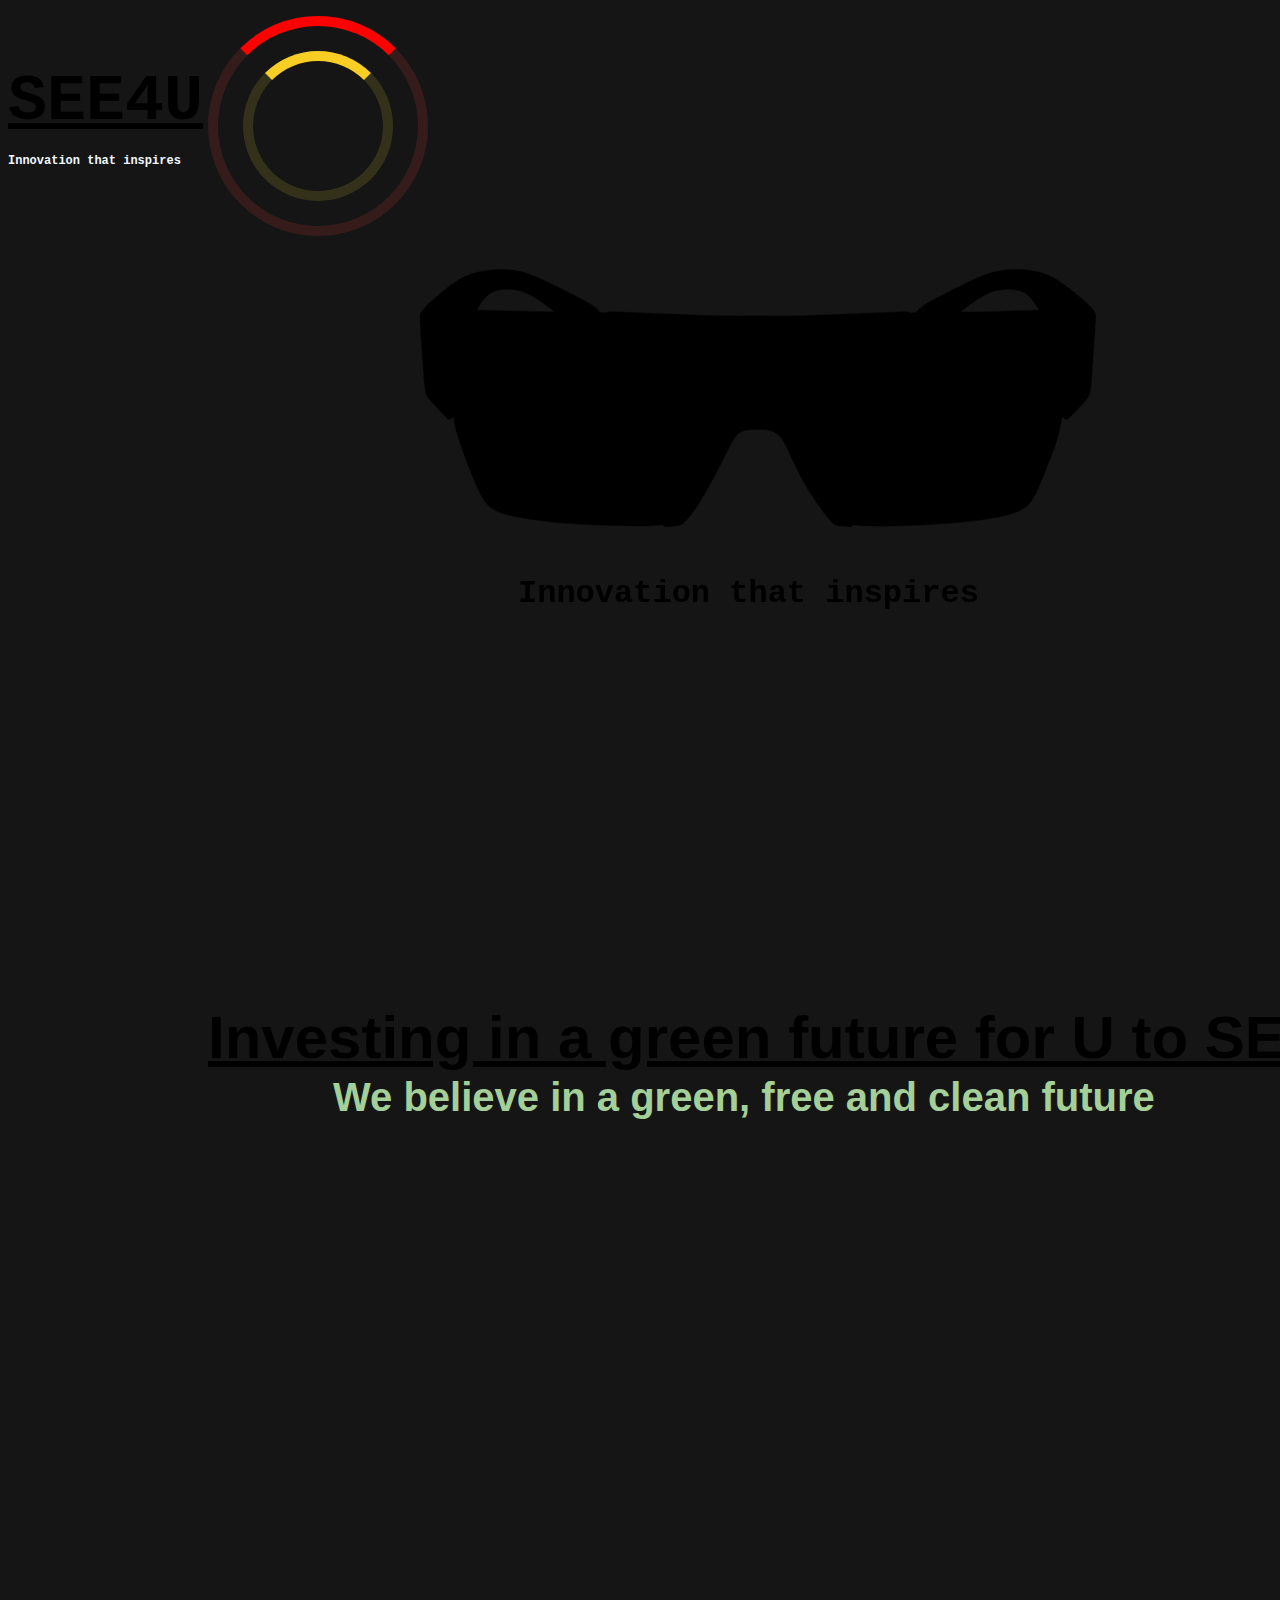
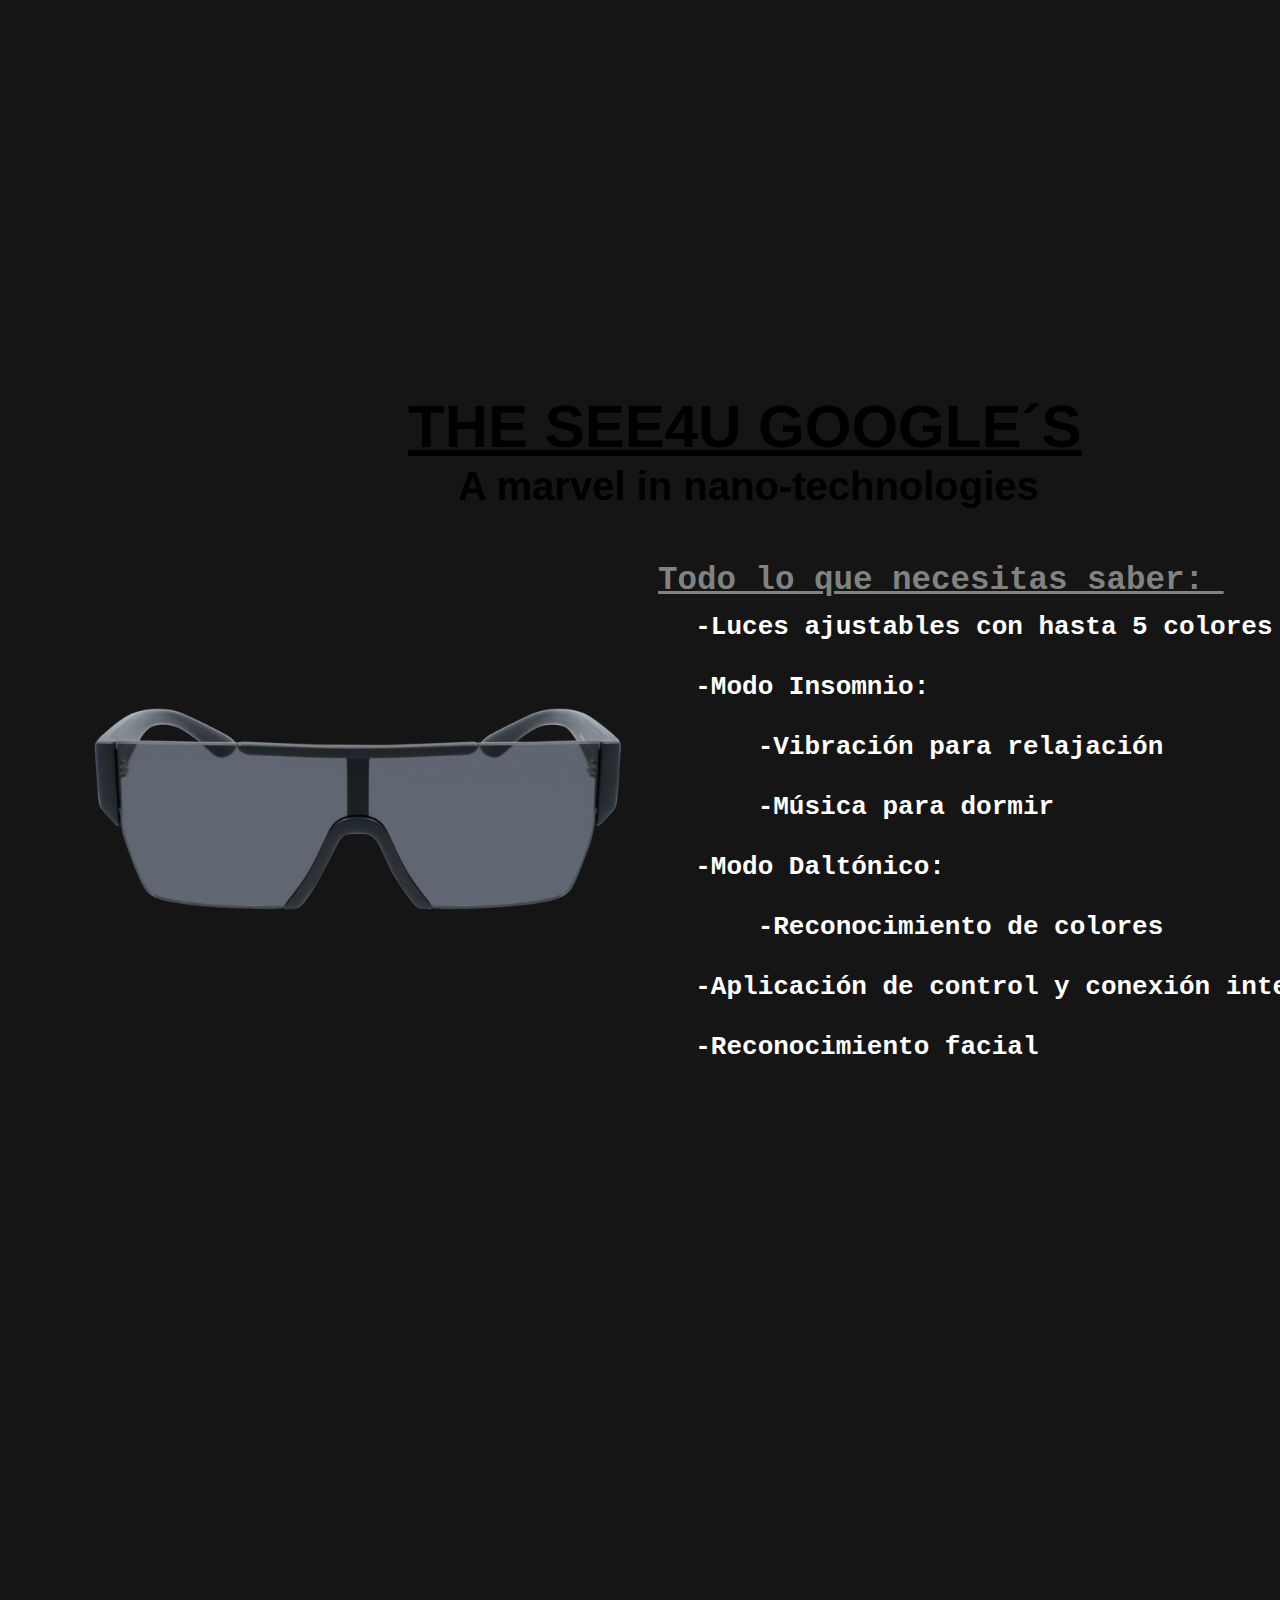
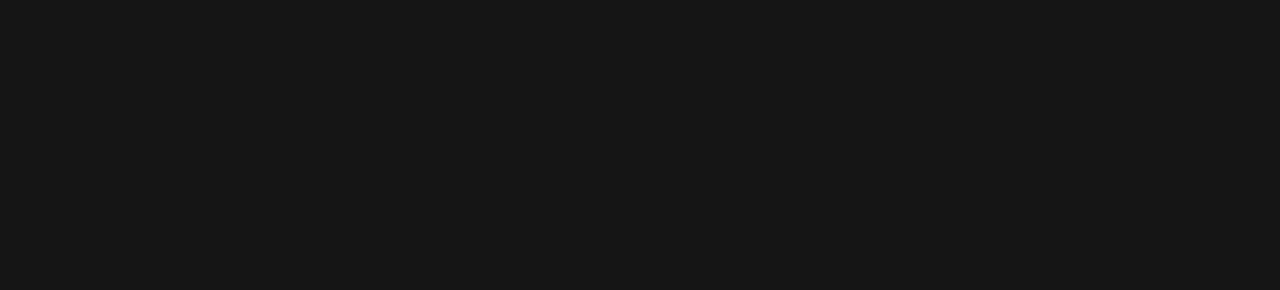
==== index.html @ 9d90c75b "Rename WebPage.html to index.html" ====
<!DOCTYPE html>
<html>
    <head>
        <title>SEE4Uᵀᵉᶜʰⁿᵒˡᵒᵍᶦᵉˢ</title>
        <link rel="stylesheet" href="mystyle.css">
        <div class="Name">
            <h1 style="font-family:courier;font-size:500%;"> <pre><strong><ins>SEE4U</ins></strong></pre></h1>
            <h1 style="font-family:courier;font-size:75%;color: aliceblue;position: relative; top: -50px;">Innovation that inspires</h1>
        </div>
        <div class="body">
            <div class="circle"></div>
            <div class="circle2"></div>
        </div>
    </head>

    <body style="background-color: #151515;">
        <link rel="styles" href="mystyle.css">
        <div class="GooglesAnimation">
            <img src="Googles.png" alt="The Googles">
            <h1 style="font-family:courier;font-size:200%;color: aliceblue;position: relative;right: -210px;top: -100px;" >Innovation that inspires</h1>
        </div>
        <div class="ChangingColours">
            <h1 style="font-family:Sans-Serif;font-size:375%; position: relative;top: -200px; right: -200px;"><ins>Investing in a green future for U to SEE</ins></h1>
        </div>
        <h4 style="font-family:Sans-Serif;font-size:250%;color: rgb(164, 207, 152); position: relative;top: -250px; right: -325px;">We believe in a green, free and clean future</h4>
        <div class="Video">
            <video width="1000" height="725" autoplay muted loop>
                <source src="Naturevideo.mp4" type="video/mp4">
                Your browser does not support the video tag.
            </video>
        </div>   
        <div class="Colours2">
            <h1 style="font-family:Sans-Serif;font-size:375%;position: relative;top: -200px; right: -400px;"><ins>THE SEE4U GOOGLE´S</ins></h1>
            <h4 style="font-family:Sans-Serif;font-size:250%;position: relative;top: -250px; right: -450px;">A marvel in nano-technologies</h4>
        </div>
        <div class="MovingGoogles">
            <img src="Googles.png" alt="The Googles" width="700" style="position: relative;top: -200px;">
        </div>
        <h4 style="font-family:Sans-Serif;font-size:250%;color: rgb(129, 131, 128); position: relative;top: -700px; right: -650px;"><ins><pre>Todo lo que necesitas saber: </pre></ins></h4>
        <h1 style="color: white;position: relative;top: -800px; right: -500px;"><pre><br>
            -Luces ajustables con hasta 5 colores<br>
            -Modo Insomnio: <br>
                -Vibración para relajación<br>
                -Música para dormir<br>
            -Modo Daltónico: <br>
                -Reconocimiento de colores<br>
            -Aplicación de control y conexión inteligente<br> 
            -Reconocimiento facial<br></pre></h1>
    </body>
</html>
---- mystyle.css ----
.body{
    position: relative;
}
.circle{
    position: relative;
    height: 200px;
    width: 200px;
    border-radius: 50%;
    border: 10px solid #fe444425;
    border-top: 10px solid red;
    top: -210px;
    right: -200px;
    animation: circlesanimation 3s infinite, FadeIn 5s;
}
.circle2{
    align-items: center;
    justify-content: center;
    position: relative;
    height: 130px;
    width: 130px;
    border-radius: 50%;
    border: 10px solid #fee84422;
    border-top: 10px solid #f9ce24;
    top: -395px;
    right: -235px;
    animation: circlesanimation 2s infinite, FadeIn 5s;
}
.Name{
    animation: FadeIn 5s;
}
div.GooglesAnimation{
    position: relative;
    top: 300px;
    right: -300px;
    animation: FadeGoogles 5s;
    filter:brightness(0%);
    top: -450px;
}
div.Video{
    position: relative;
    top: -350px;
    right: -250px;
}
div.ChangingColours{
    animation: Colours 5s infinite;
}
div.Colours2{
    animation: OtherColours 7s infinite;
}
div.MovingGoogles{
    animation: GooglesAnimation 3s infinite;
}
@keyframes FadeGoogles{
    from{
        opacity: 0;
        filter: brightness(1);
    }
    to {
        opacity: 1;
        filter:brightness(0%);
    }
}
@keyframes circlesanimation{
    0%{
        transform: rotate(0deg);
    }
    100%{
        transform: rotate(360deg);
    }
}

@keyframes FadeIn{
    from{
        opacity: 0;
    }
    to{
        opacity: 1;
    }
}
@keyframes Colours{
	100%,0%{
		color: #93FF54;
	}
	17%{
		color: #7be83c;
	}
	33%{
		color: #69e52f;
	}
	50%{
		color: #49df17;
	}
    66%{
        color: #36CF11;
    }
    83%{
        color: #2EC20A;
    }
}
@keyframes OtherColours{
	100%,0%{
		color: #D3D3D3;
	}
	17%{
		color: #A9A9A9;
	}
	33%{
		color: #808080;
	}
	50%{
		color: #505050;
	}
    66%{
        color: #303030;
    }
    83%{
        color: #101010;
    }
}
@keyframes GooglesAnimation {
    100%,0%{
        transform: translateY(50px);
    }
    50%{
        transform: translateY(-50px);
    }
}
---- mystyle.css ----
.body{
    position: relative;
}
.circle{
    position: relative;
    height: 200px;
    width: 200px;
    border-radius: 50%;
    border: 10px solid #fe444425;
    border-top: 10px solid red;
    top: -210px;
    right: -200px;
    animation: circlesanimation 3s infinite, FadeIn 5s;
}
.circle2{
    align-items: center;
    justify-content: center;
    position: relative;
    height: 130px;
    width: 130px;
    border-radius: 50%;
    border: 10px solid #fee84422;
    border-top: 10px solid #f9ce24;
    top: -395px;
    right: -235px;
    animation: circlesanimation 2s infinite, FadeIn 5s;
}
.Name{
    animation: FadeIn 5s;
}
div.GooglesAnimation{
    position: relative;
    top: 300px;
    right: -300px;
    animation: FadeGoogles 5s;
    filter:brightness(0%);
    top: -450px;
}
div.Video{
    position: relative;
    top: -350px;
    right: -250px;
}
div.ChangingColours{
    animation: Colours 5s infinite;
}
div.Colours2{
    animation: OtherColours 7s infinite;
}
div.MovingGoogles{
    animation: GooglesAnimation 3s infinite;
}
@keyframes FadeGoogles{
    from{
        opacity: 0;
        filter: brightness(1);
    }
    to {
        opacity: 1;
        filter:brightness(0%);
    }
}
@keyframes circlesanimation{
    0%{
        transform: rotate(0deg);
    }
    100%{
        transform: rotate(360deg);
    }
}

@keyframes FadeIn{
    from{
        opacity: 0;
    }
    to{
        opacity: 1;
    }
}
@keyframes Colours{
	100%,0%{
		color: #93FF54;
	}
	17%{
		color: #7be83c;
	}
	33%{
		color: #69e52f;
	}
	50%{
		color: #49df17;
	}
    66%{
        color: #36CF11;
    }
    83%{
        color: #2EC20A;
    }
}
@keyframes OtherColours{
	100%,0%{
		color: #D3D3D3;
	}
	17%{
		color: #A9A9A9;
	}
	33%{
		color: #808080;
	}
	50%{
		color: #505050;
	}
    66%{
        color: #303030;
    }
    83%{
        color: #101010;
    }
}
@keyframes GooglesAnimation {
    100%,0%{
        transform: translateY(50px);
    }
    50%{
        transform: translateY(-50px);
    }
}
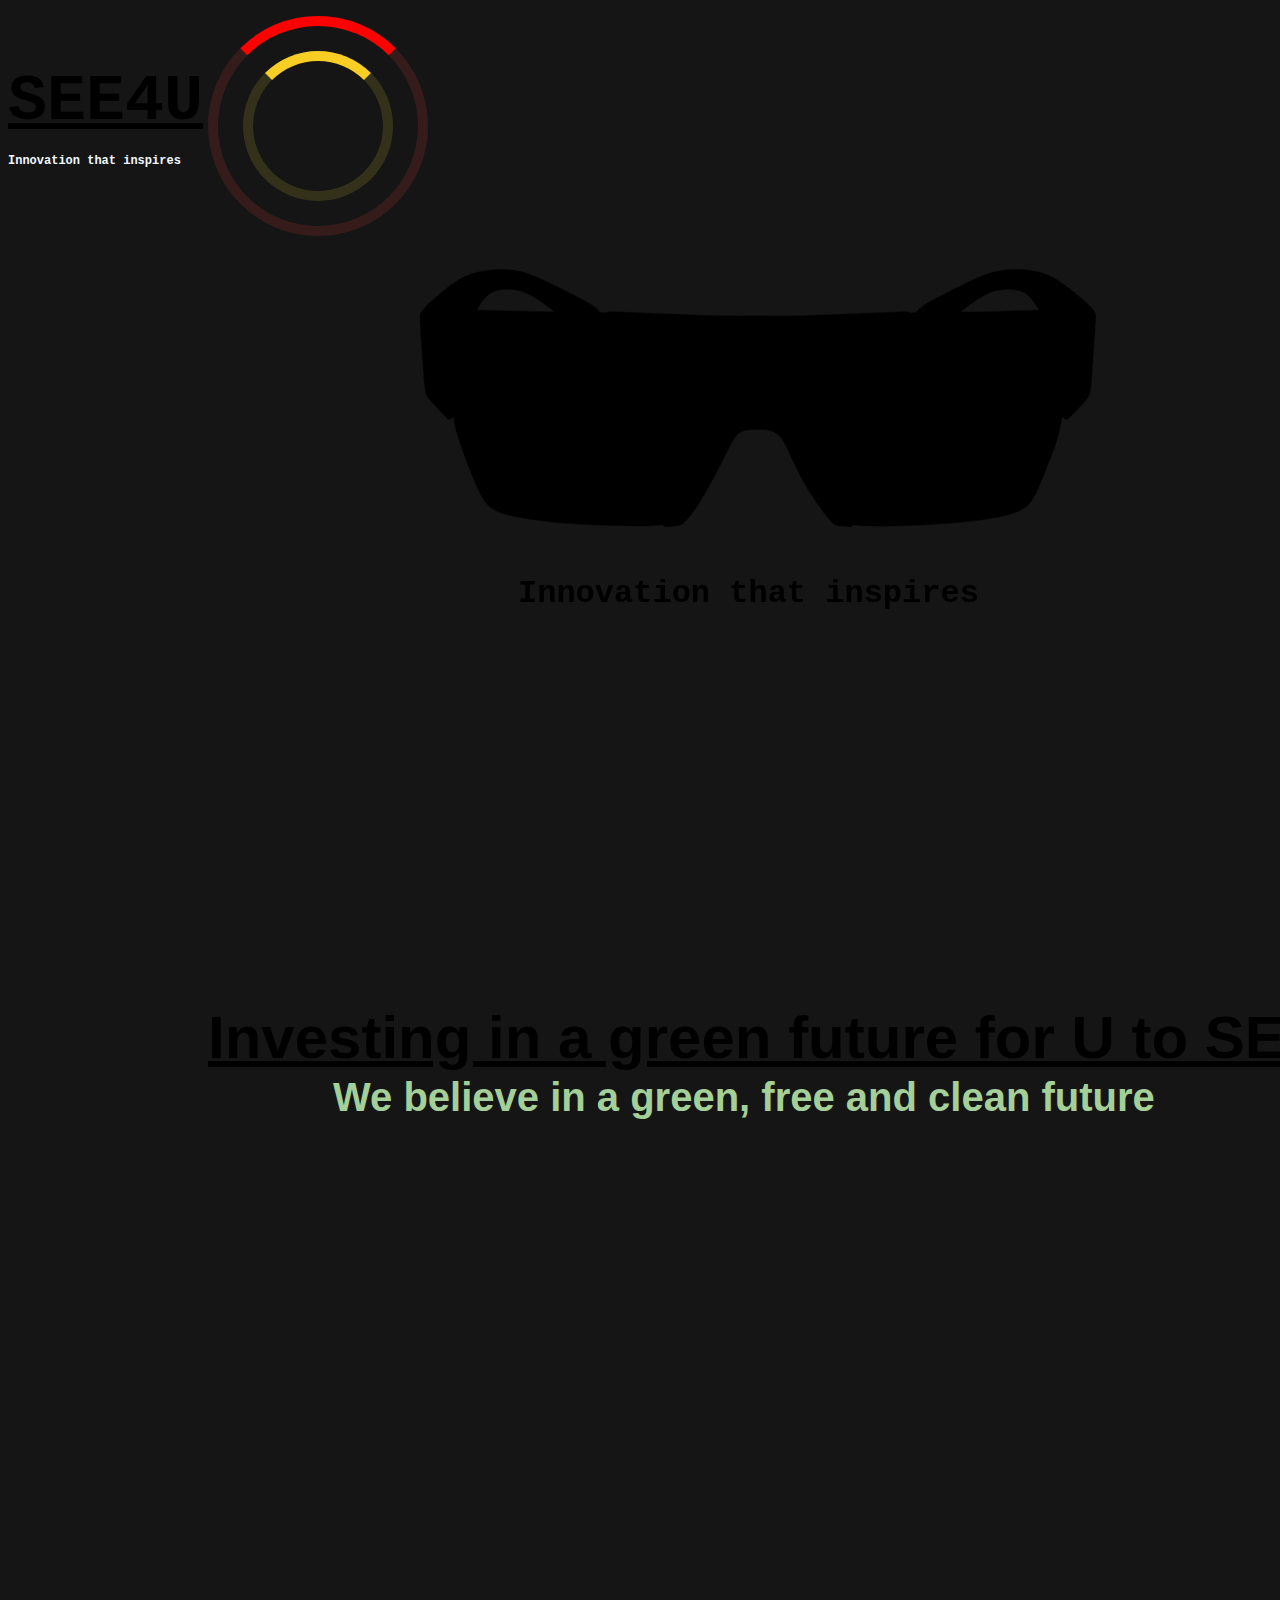
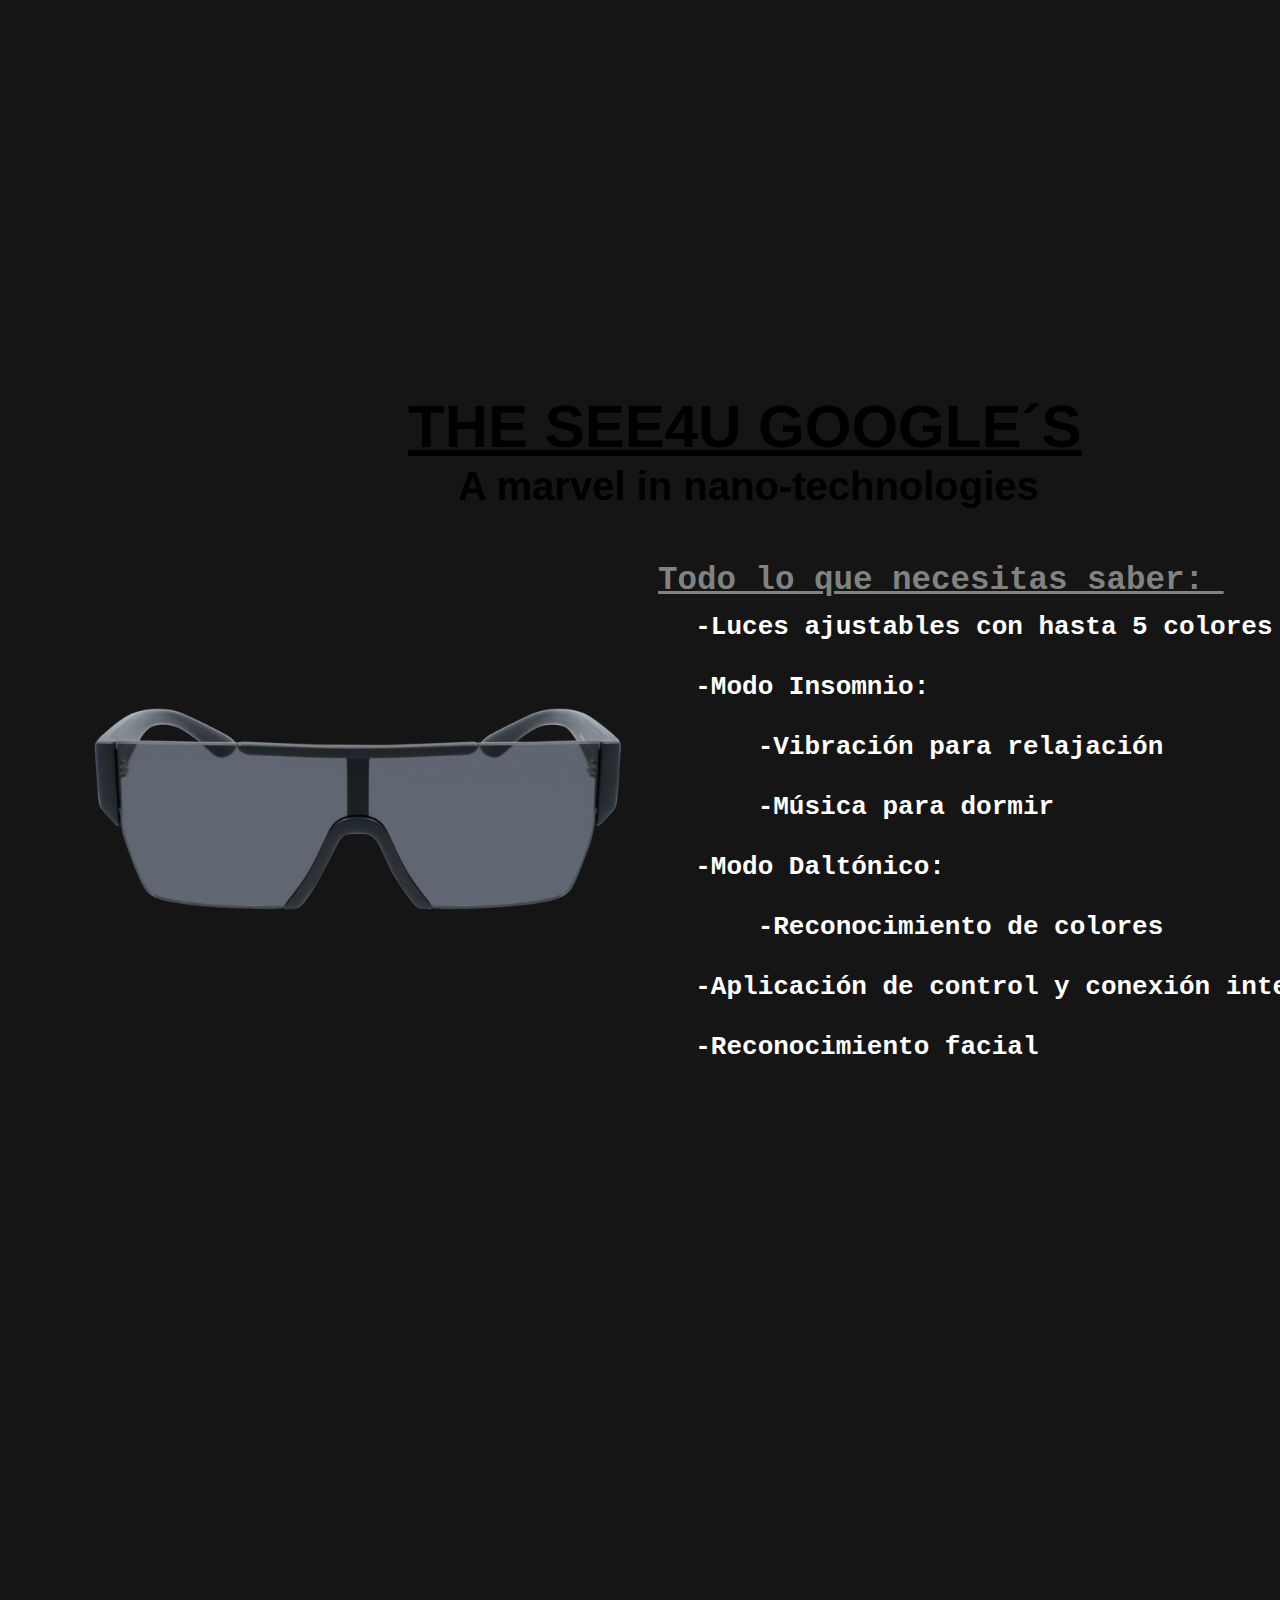
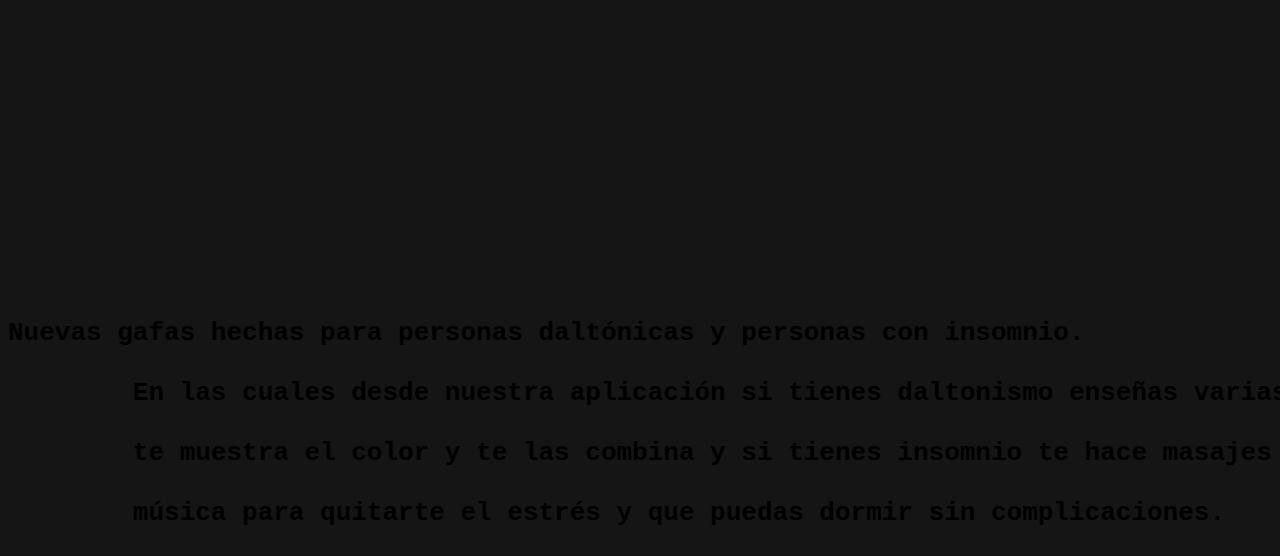
==== commit c0b1b9d9: "Update index.html" ====
--- a/index.html
+++ b/index.html
@@ -46,5 +46,9 @@
                 -Reconocimiento de colores<br>
             -Aplicación de control y conexión inteligente<br> 
             -Reconocimiento facial<br></pre></h1>
+        <h1><pre><br>Nuevas gafas hechas para personas daltónicas y personas con insomnio. <br>
+        En las cuales desde nuestra aplicación si tienes daltonismo enseñas varias prendas y <br>
+        te muestra el color y te las combina y si tienes insomnio te hace masajes y te pone <br>
+        música para quitarte el estrés y que puedas dormir sin complicaciones.<br></pre></h1>
     </body>
 </html>
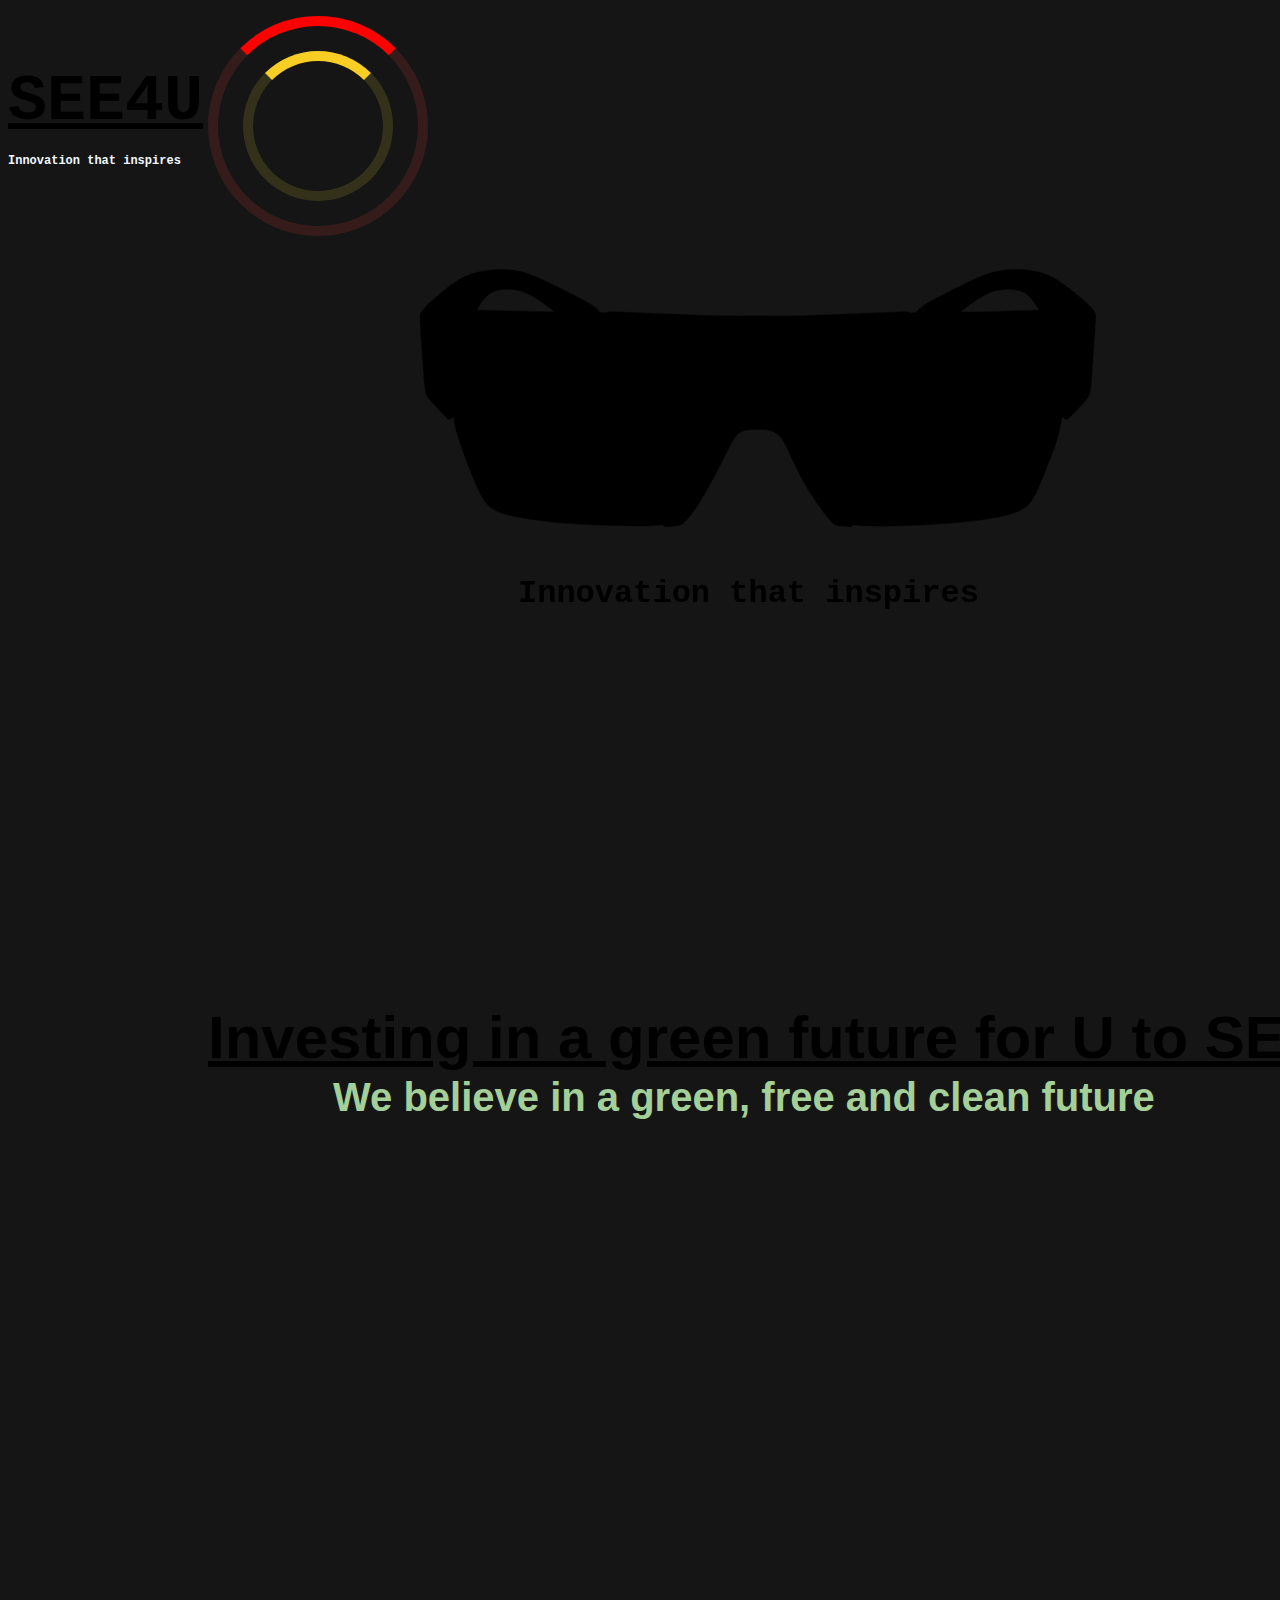
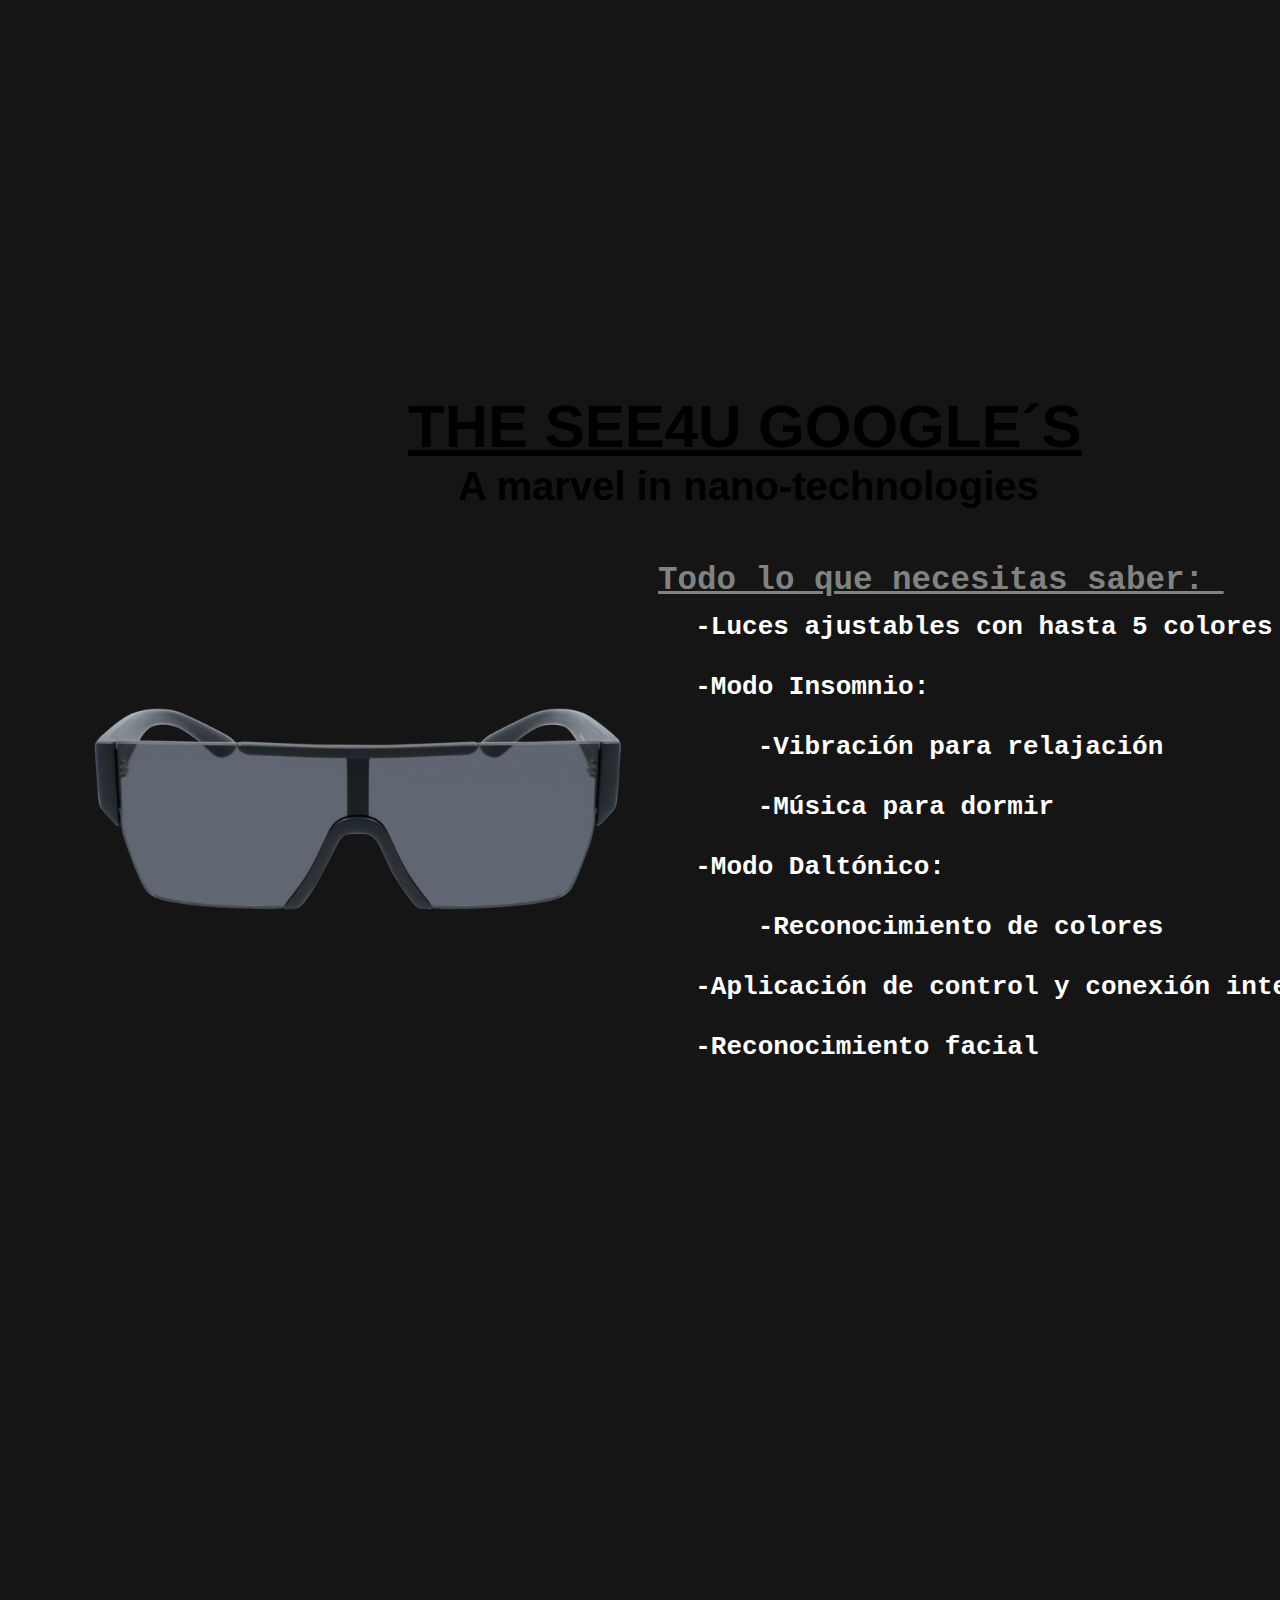
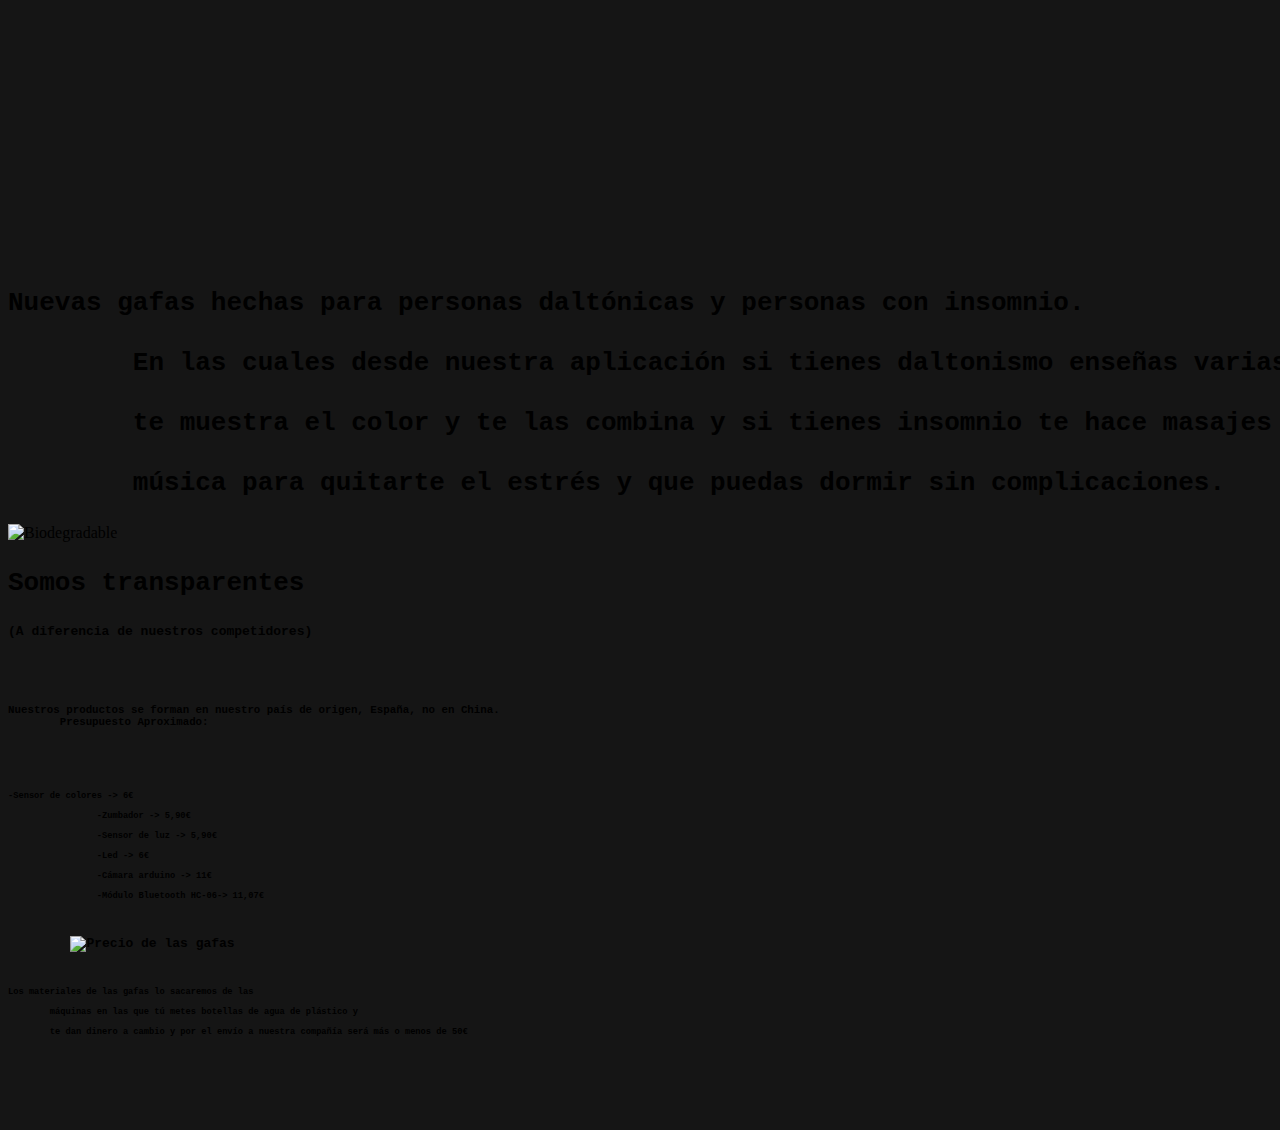
==== commit 672f39e6: "Update index.html" ====
--- a/index.html
+++ b/index.html
@@ -46,9 +46,24 @@
                 -Reconocimiento de colores<br>
             -Aplicación de control y conexión inteligente<br> 
             -Reconocimiento facial<br></pre></h1>
-        <h1><pre><br>Nuevas gafas hechas para personas daltónicas y personas con insomnio. <br>
+        <h1><pre>Nuevas gafas hechas para personas daltónicas y personas con insomnio. <br>
         En las cuales desde nuestra aplicación si tienes daltonismo enseñas varias prendas y <br>
         te muestra el color y te las combina y si tienes insomnio te hace masajes y te pone <br>
         música para quitarte el estrés y que puedas dormir sin complicaciones.<br></pre></h1>
+        <img src="Biosign.png" alt="Biodegradable" style="position: relative;">
+        <h1><pre>Somos transparentes</pre></h1>
+        <h4><pre>(A diferencia de nuestros competidores)<pre><h4>
+        <h5><pre>Nuestros productos se forman en nuestro país de origen, España, no en China.
+        Presupuesto Aproximado: </pre><h5>
+        <h6><pre>-Sensor de colores -> 6€<br>
+                 -Zumbador -> 5,90€<br>
+                 -Sensor de luz -> 5,90€<br>
+                 -Led -> 6€<br>
+                 -Cámara arduino -> 11€<br>
+                 -Módulo Bluetooth HC-06-> 11,07€<br></pre></h6>
+        <img src="PrecioGafas.png" alt="Precio de las gafas" style="position: relative;">
+        <h6><pre>Los materiales de las gafas lo sacaremos de las <br>
+        máquinas en las que tú metes botellas de agua de plástico y <br>
+        te dan dinero a cambio y por el envío a nuestra compañía será más o menos de 50€<br></pre></h6>
     </body>
 </html>
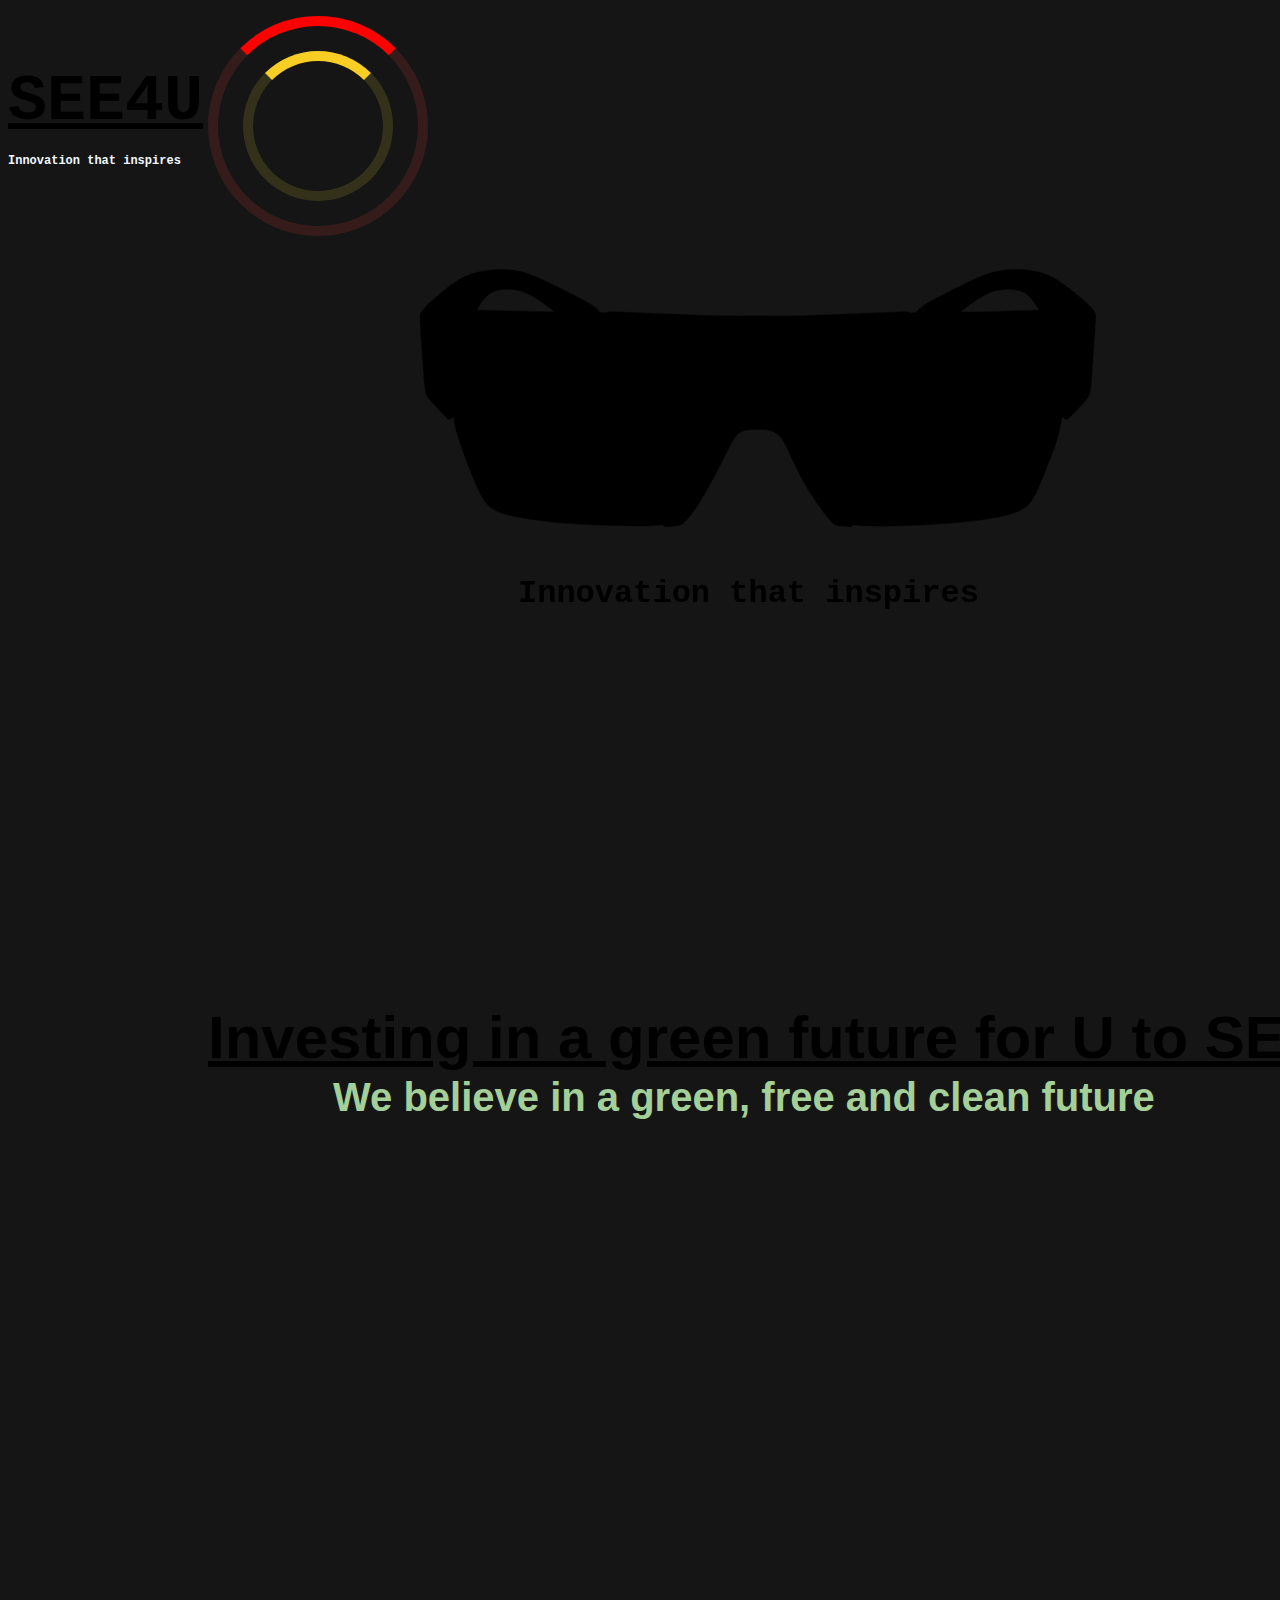
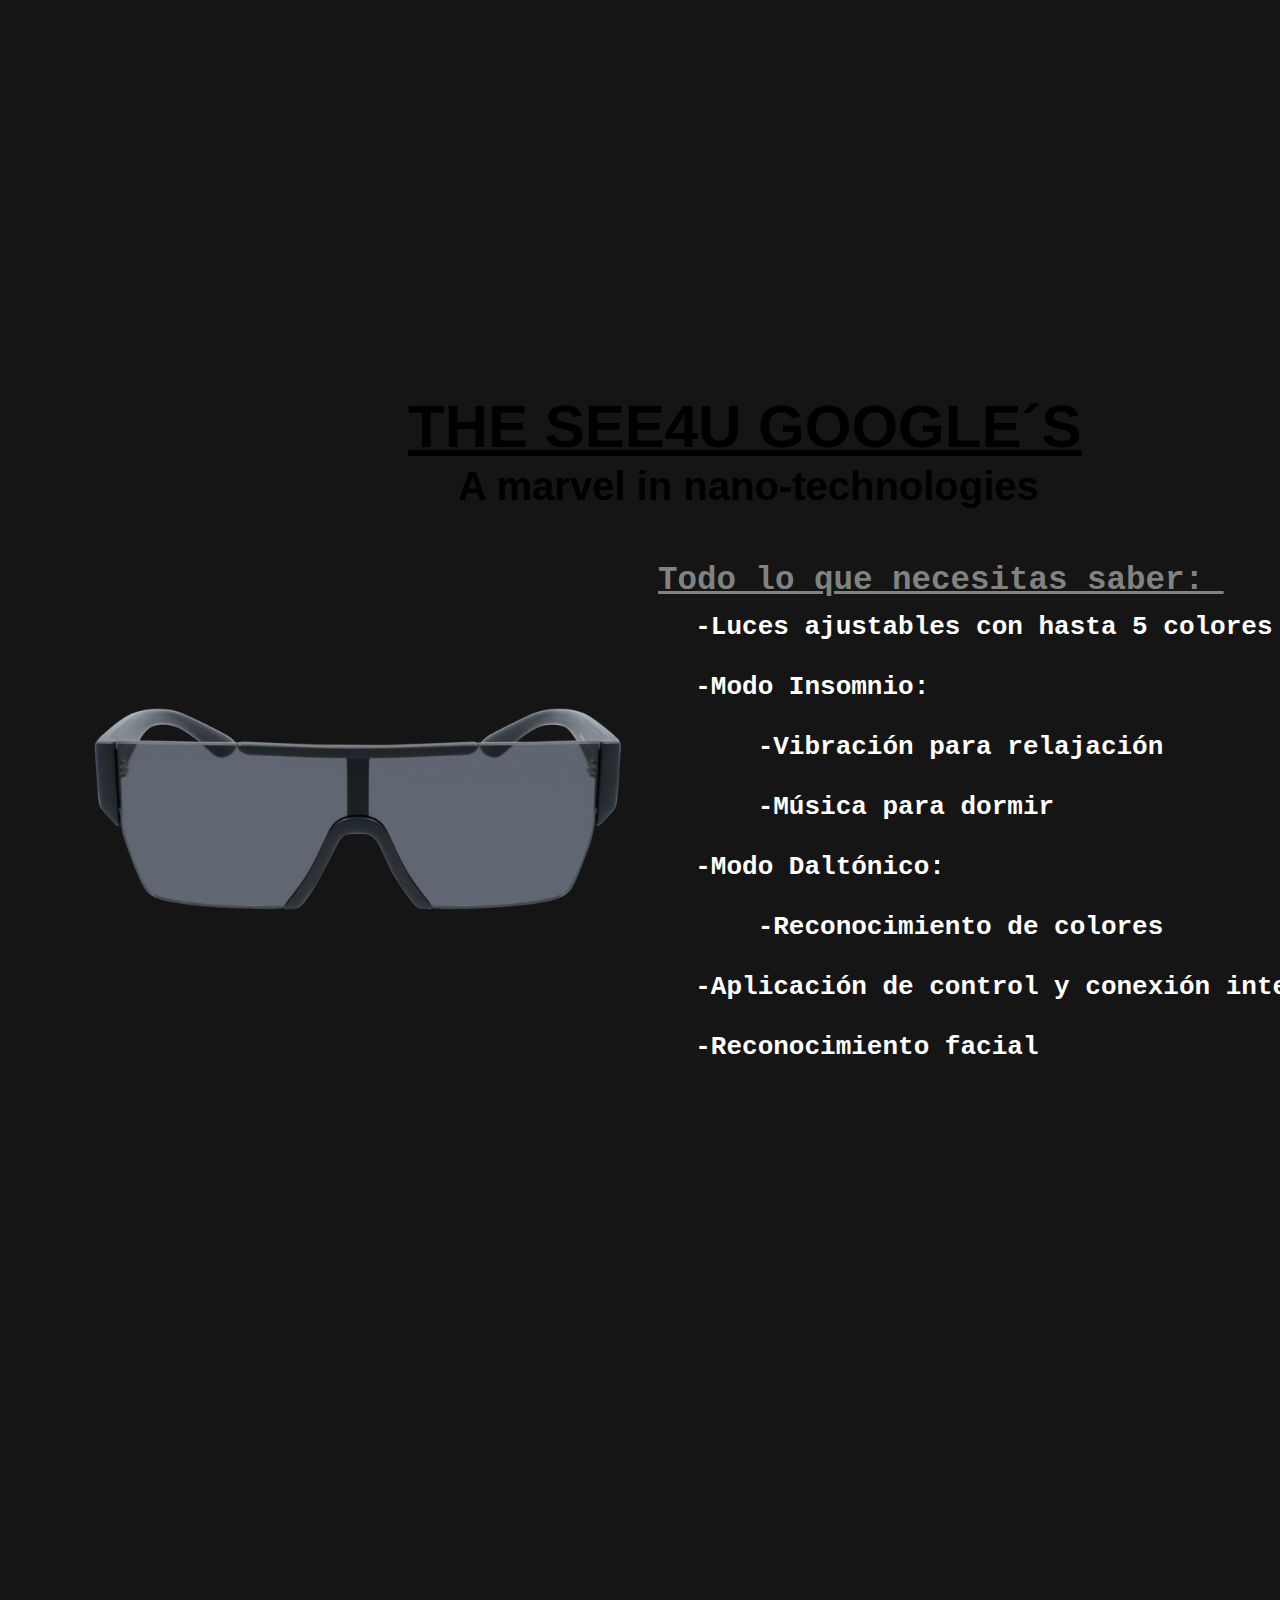
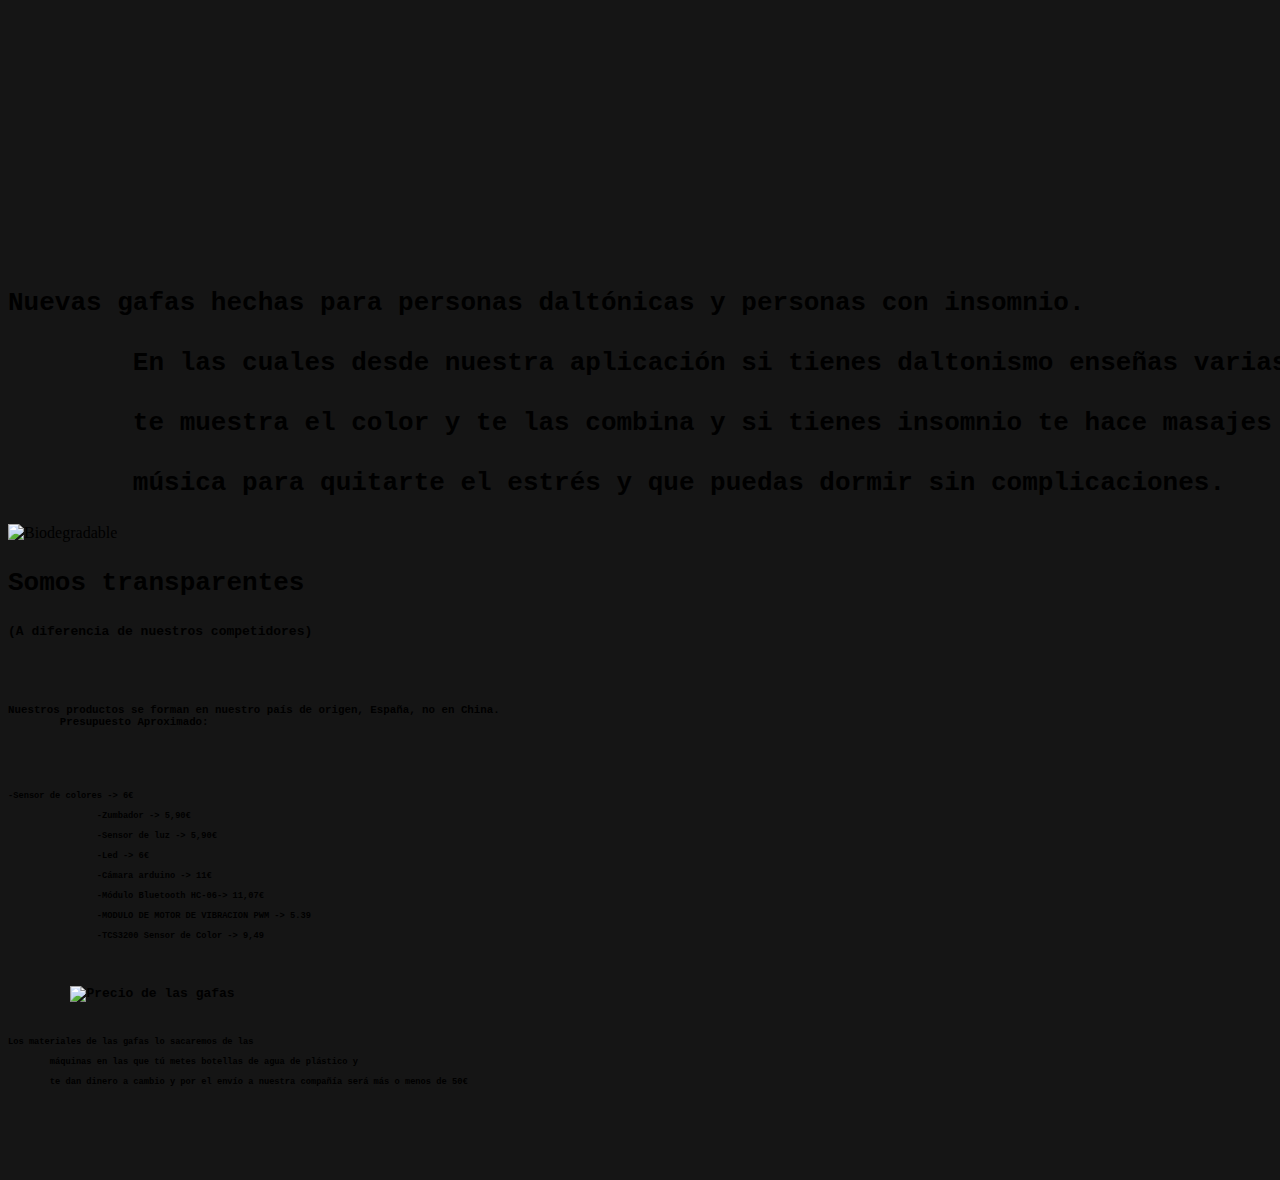
==== commit 58a0be84: "Update index.html" ====
--- a/index.html
+++ b/index.html
@@ -60,7 +60,9 @@
                  -Sensor de luz -> 5,90€<br>
                  -Led -> 6€<br>
                  -Cámara arduino -> 11€<br>
-                 -Módulo Bluetooth HC-06-> 11,07€<br></pre></h6>
+                 -Módulo Bluetooth HC-06-> 11,07€<br>
+                 -MODULO DE MOTOR DE VIBRACION PWM -> 5.39<br>
+                 -TCS3200 Sensor de Color -> 9,49<br> </pre></h6>
         <img src="PrecioGafas.png" alt="Precio de las gafas" style="position: relative;">
         <h6><pre>Los materiales de las gafas lo sacaremos de las <br>
         máquinas en las que tú metes botellas de agua de plástico y <br>
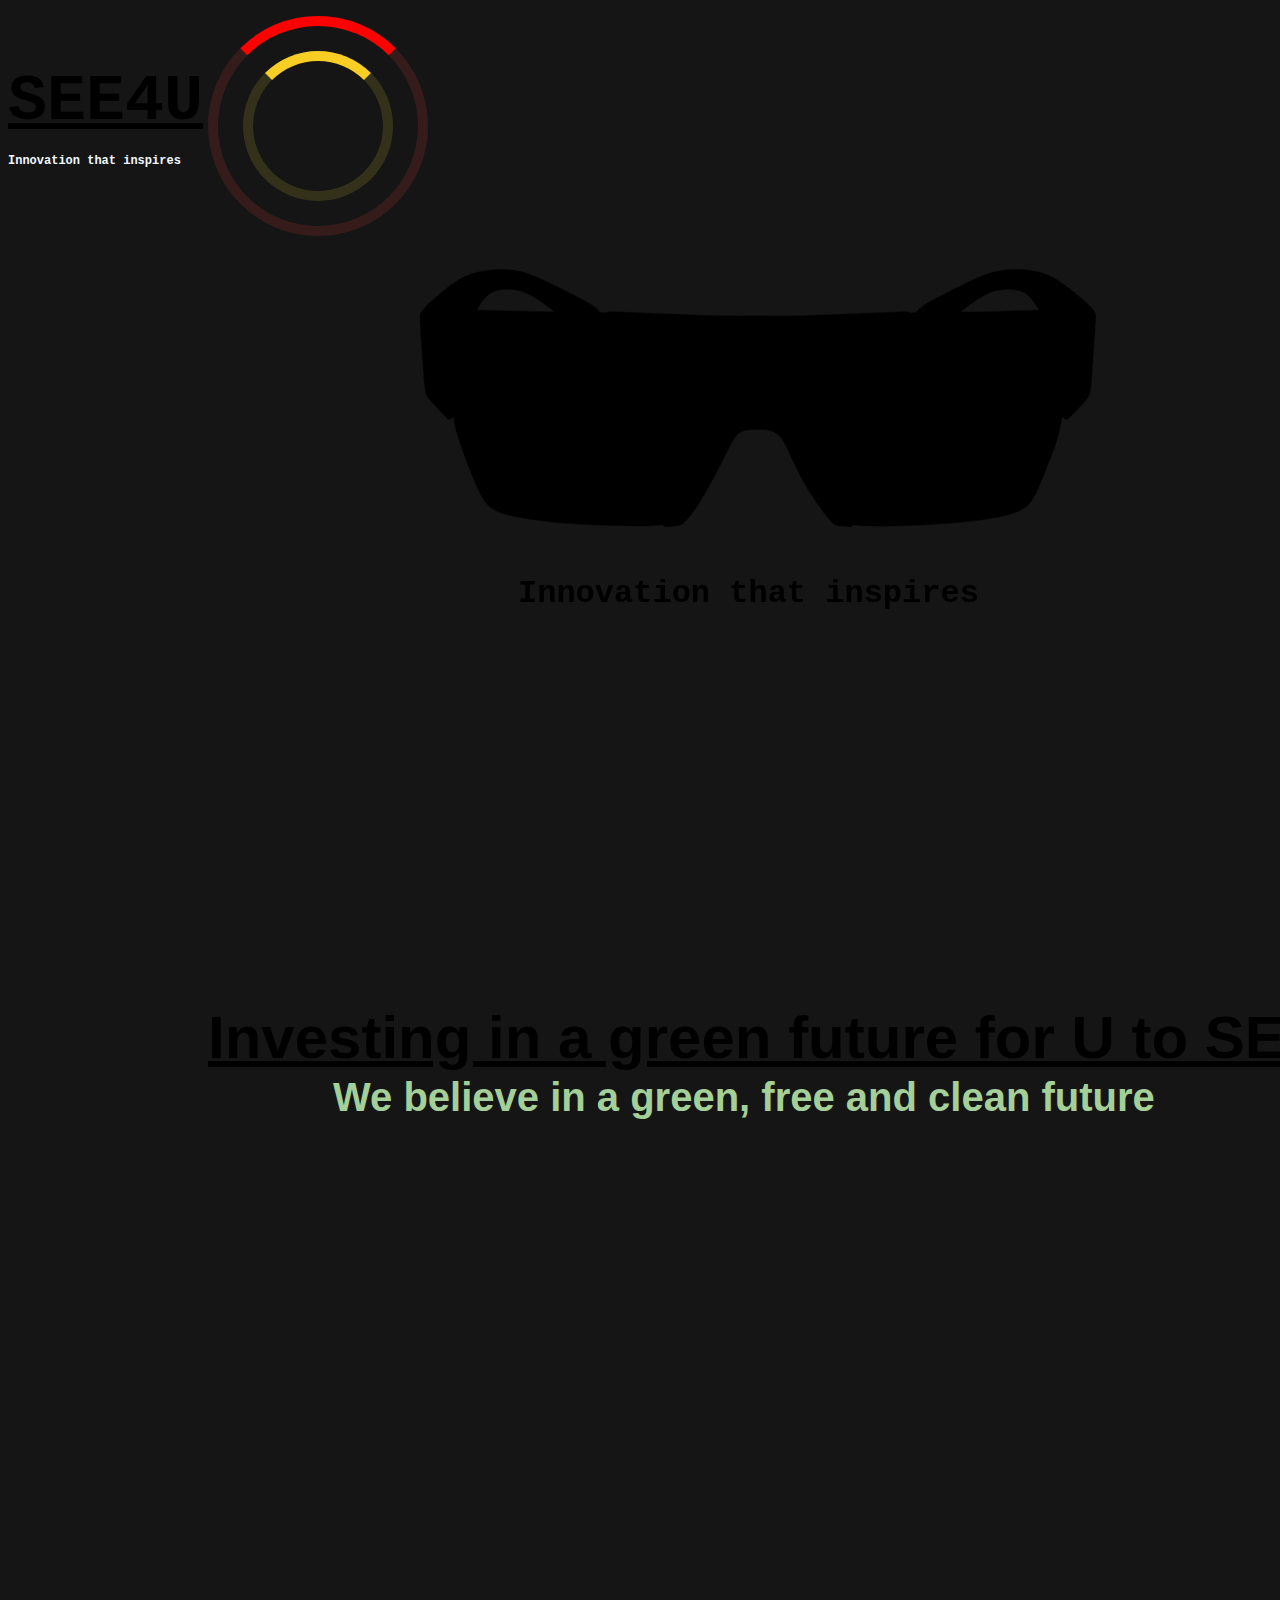
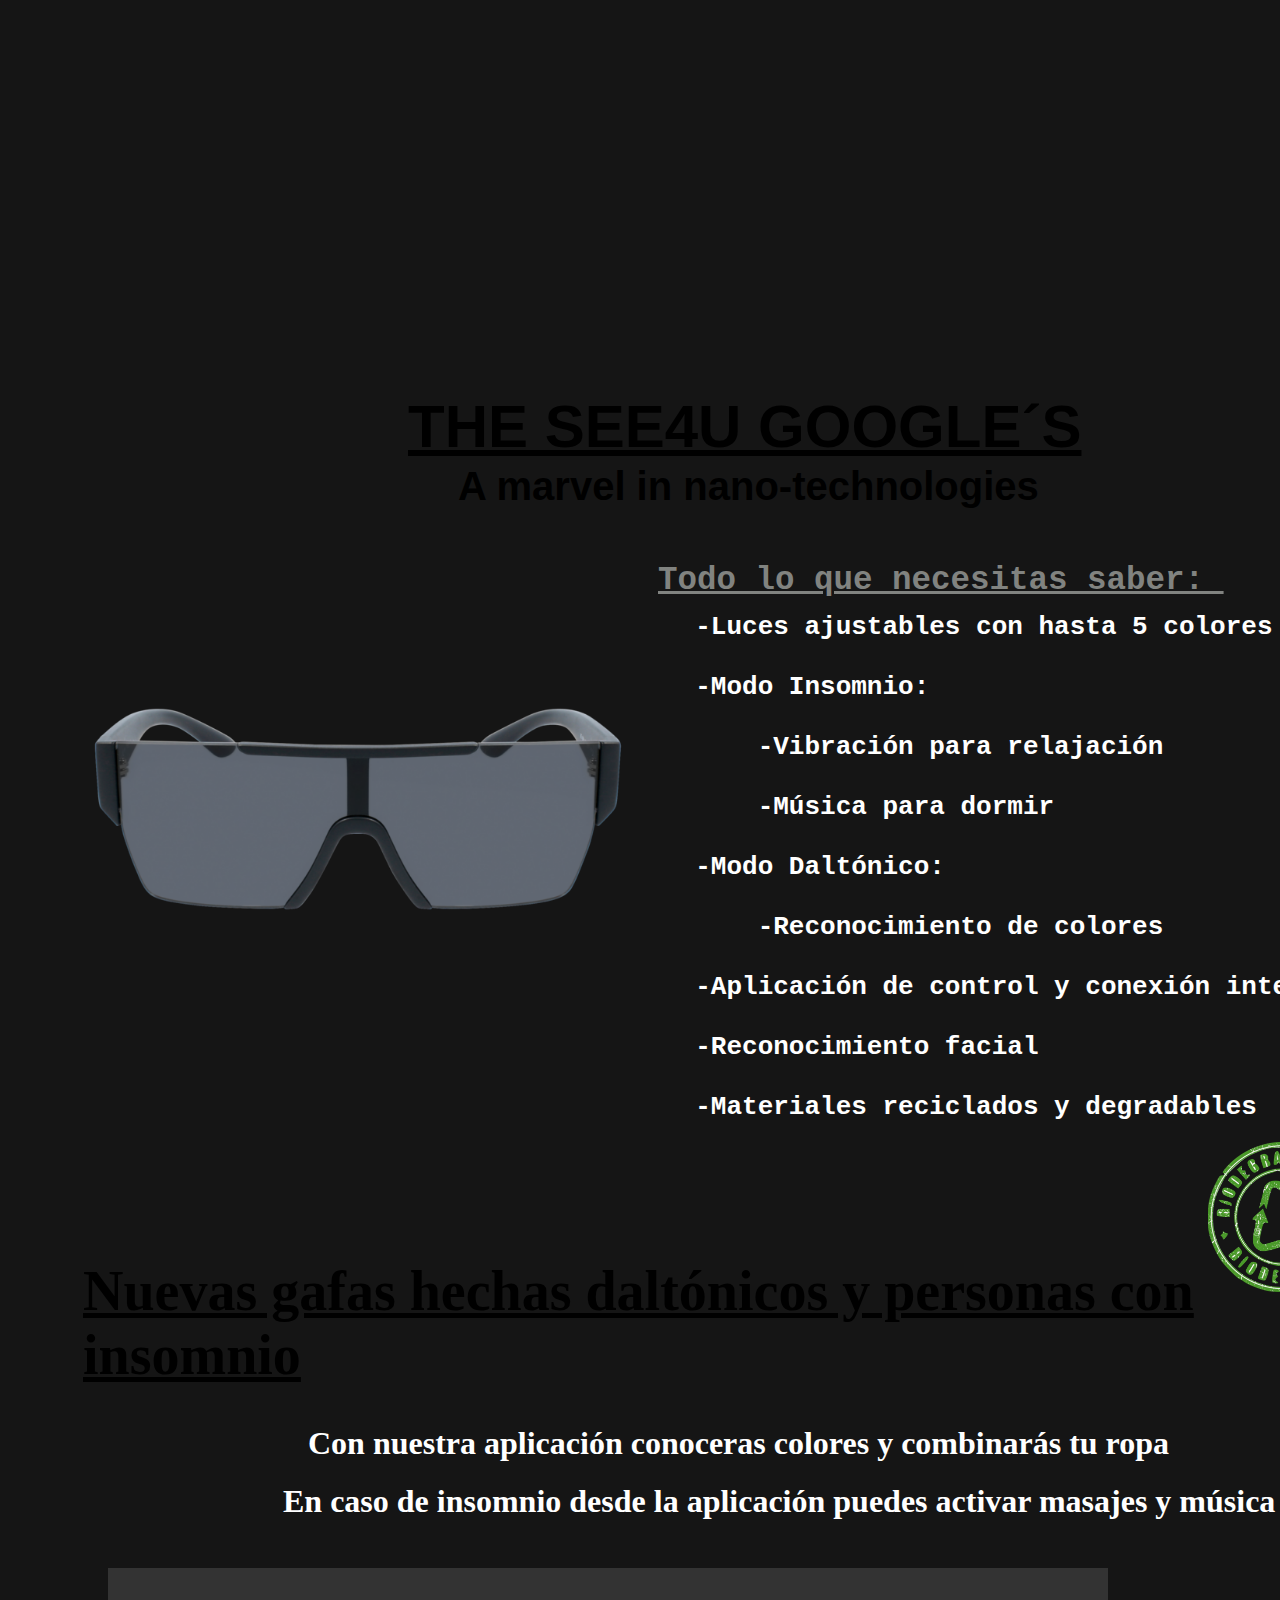
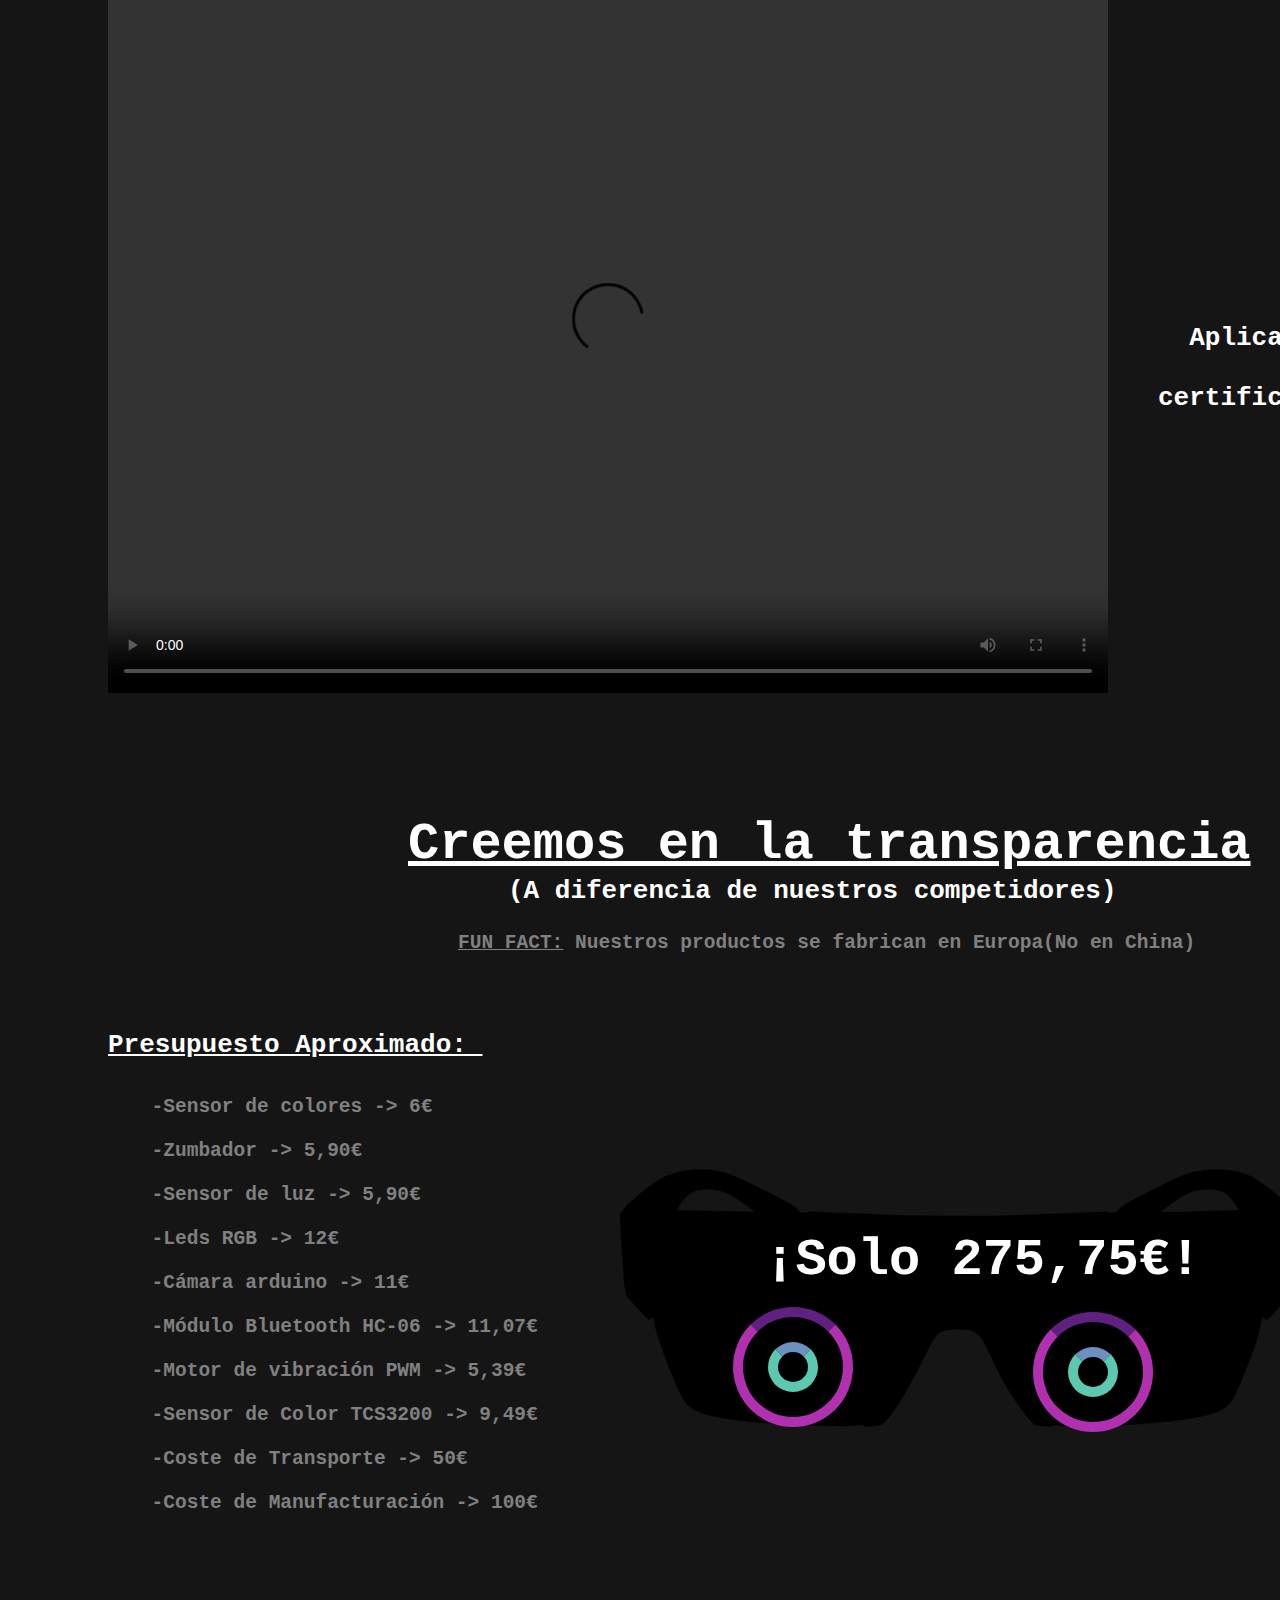
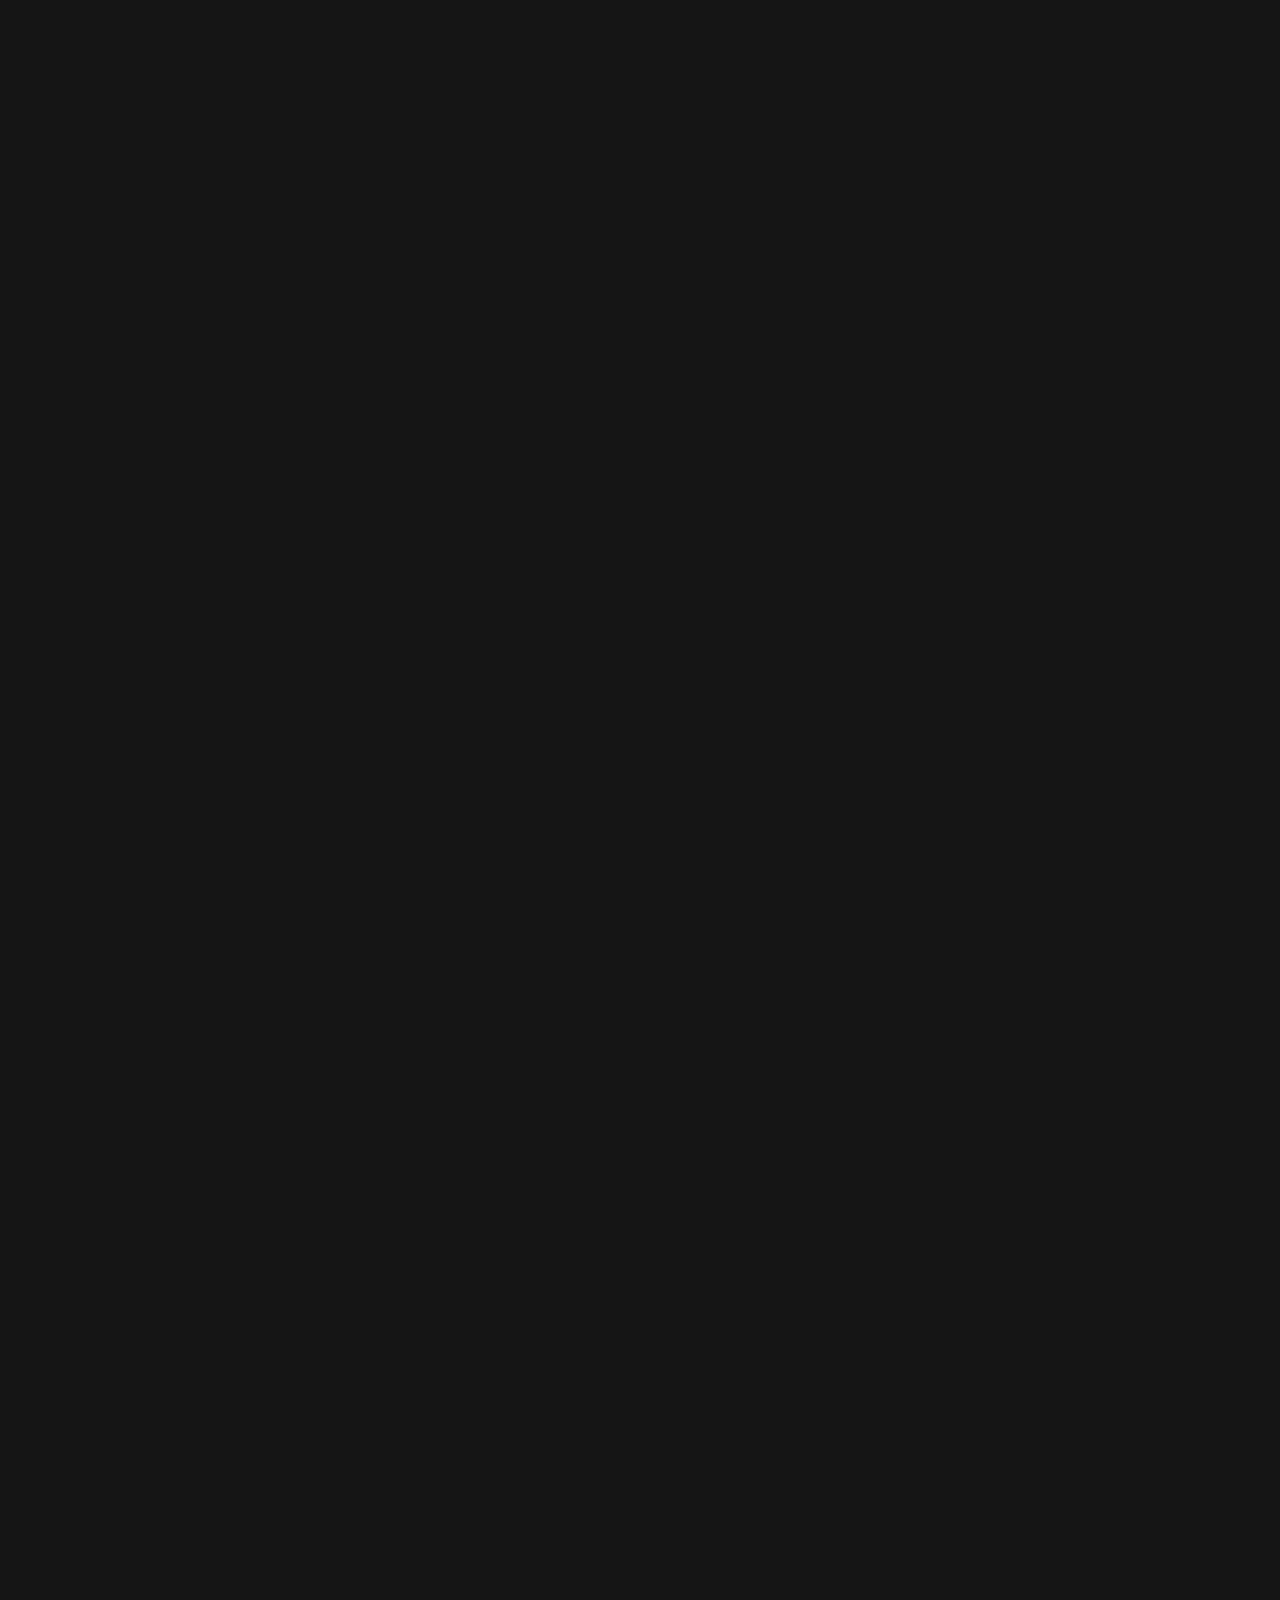
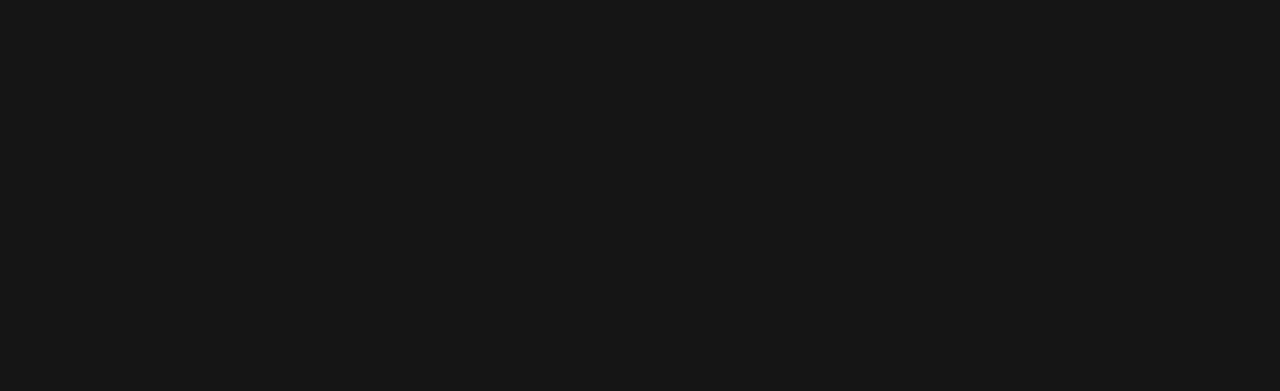
==== commit 8da6cacf: "Rename WebPage.html to index.html" ====
--- a/index.html
+++ b/index.html
@@ -45,27 +45,44 @@
             -Modo Daltónico: <br>
                 -Reconocimiento de colores<br>
             -Aplicación de control y conexión inteligente<br> 
-            -Reconocimiento facial<br></pre></h1>
-        <h1><pre>Nuevas gafas hechas para personas daltónicas y personas con insomnio. <br>
-        En las cuales desde nuestra aplicación si tienes daltonismo enseñas varias prendas y <br>
-        te muestra el color y te las combina y si tienes insomnio te hace masajes y te pone <br>
-        música para quitarte el estrés y que puedas dormir sin complicaciones.<br></pre></h1>
-        <img src="Biosign.png" alt="Biodegradable" style="position: relative;">
-        <h1><pre>Somos transparentes</pre></h1>
-        <h4><pre>(A diferencia de nuestros competidores)<pre><h4>
-        <h5><pre>Nuestros productos se forman en nuestro país de origen, España, no en China.
-        Presupuesto Aproximado: </pre><h5>
-        <h6><pre>-Sensor de colores -> 6€<br>
-                 -Zumbador -> 5,90€<br>
-                 -Sensor de luz -> 5,90€<br>
-                 -Led -> 6€<br>
-                 -Cámara arduino -> 11€<br>
-                 -Módulo Bluetooth HC-06-> 11,07€<br>
-                 -MODULO DE MOTOR DE VIBRACION PWM -> 5.39<br>
-                 -TCS3200 Sensor de Color -> 9,49<br> </pre></h6>
-        <img src="PrecioGafas.png" alt="Precio de las gafas" style="position: relative;">
-        <h6><pre>Los materiales de las gafas lo sacaremos de las <br>
-        máquinas en las que tú metes botellas de agua de plástico y <br>
-        te dan dinero a cambio y por el envío a nuestra compañía será más o menos de 50€<br></pre></h6>
+            -Reconocimiento facial<br>
+            -Materiales reciclados y degradables</pre></h1>
+        <div class="Text1">
+            <h1 style="position: relative; right: -75px; top: -700px;font-size:350%;"><ins>Nuevas gafas hechas daltónicos y personas con insomnio</ins></h1>
+        </div>
+        <h1 style="position: relative; right: -300px; top: -700px; color: white;">Con nuestra aplicación conoceras colores y combinarás tu ropa</h1>
+        <h1 style="position: relative; right: -275px; top: -700px; color: white;">En caso de insomnio desde la aplicación puedes activar masajes y música</h1>
+        <img src="Biodegradable.png" alt="Biodegradable" style="position: relative; top: -1100px; right: -1200px;", width="150">
+        <h1 style="position: relative; right: -100px; top: -850px; color: white; font-size: 300%;"><ins><pre>-Conozca la aplicación: </pre></ins></h1>
+        <video width="1000" height="725" controls style="position: relative; right: -100px; top: -950px;">
+            <source src="AppVideo.mp4" type="video/mp4">
+            Your browser does not support the video tag.
+        </video>
+        <h1 style="position: relative; right: -1150px; top: -1350px; color: white;"><pre>  Aplicación gratuita<br>            y<br>certificada por expertos</pre></h1>
+        <div class="Text2">
+            <h1 style="position: relative; right: -400px; top: -1000px; color: white; font-size: 400%"><ins><pre>Creemos en la transparencia</pre></ins></h1>
+        </div>
+        <h1 style="position: relative; right: -500px; top: -1050px; color: white;"><pre>(A diferencia de nuestros competidores)</pre></h1>
+        <h2 style="position: relative; right: -450px; top: -1050px; color: grey;"><pre><ins><strong>FUN FACT:</strong></ins> Nuestros productos se fabrican en Europa(No en China)<br></pre></h2>
+        <h1 style="position: relative; right: -100px; top: -1000px; color: white;"><pre><ins><strong>Presupuesto Aproximado: </strong></ins></pre></h1>
+        <h2 style="position: relative; right: -50px; top: -990px; color: grey;"><pre>
+        -Sensor de colores -> 6€<br>
+        -Zumbador -> 5,90€<br>
+        -Sensor de luz -> 5,90€<br>
+        -Leds RGB -> 12€<br>
+        -Cámara arduino -> 11€<br>
+        -Módulo Bluetooth HC-06 -> 11,07€<br>
+        -Motor de vibración PWM -> 5,39€<br>
+        -Sensor de Color TCS3200 -> 9,49€<br>
+        -Coste de Transporte -> 50€<br>
+        -Coste de Manufacturación -> 100€<br> </pre></h2>
+        <img src="Googles.png" alt="Precio de las gafas" style="position: relative; top: -1500px; right:-500px; filter: brightness(0);">
+        <h1 style="position: relative; right: -725px; top: -1875px; color: white; font-size: 400%;"><pre> ¡Solo 275,75€!</pre></h1>
+        <div class="body">
+            <div class="circle3"></div>
+            <div class="circle4"></div>
+            <div class="circle5"></div>
+            <div class="circle6"></div>
+        </div>
     </body>
 </html>
--- a/mystyle.css
+++ b/mystyle.css
@@ -49,6 +49,60 @@
 }
 div.MovingGoogles{
     animation: GooglesAnimation 3s infinite;
+}
+div.Text1{
+    animation: MoreInfoAnimation 3s infinite;
+}
+div.Text2{
+    animation: FadeIn 5s infinite;
+}
+.circle3{
+    position: relative;
+    height: 100px;
+    width: 100px;
+    border-radius: 50%;
+    border: 10px solid #b030b0;
+    border-top: 10px solid #602080;
+    top: -1910px;
+    right: -725px;
+    animation: circlesanimation 3s infinite
+}
+.circle4{
+    align-items: center;
+    justify-content: center;
+    position: relative;
+    height: 30px;
+    width: 30px;
+    border-radius: 50%;
+    border: 10px solid #5bc8af;
+    border-top: 10px solid #6c91bf;
+    top: -1995px;
+    right: -760px;
+    animation: circlesanimation 2s infinite
+}
+.circle5{
+    position: relative;
+    height: 100px;
+    width: 100px;
+    border-radius: 50%;
+    border: 10px solid #b030b0;
+    border-top: 10px solid #602080;
+    top: -2075px;
+    right: -1025px;
+    animation: circlesanimation 3s infinite
+}
+.circle6{
+    align-items: center;
+    justify-content: center;
+    position: relative;
+    height: 30px;
+    width: 30px;
+    border-radius: 50%;
+    border: 10px solid #5bc8af;
+    border-top: 10px solid #6c91bf;
+    top: -2160px;
+    right: -1060px;
+    animation: circlesanimation 2s infinite
 }
 @keyframes FadeGoogles{
     from{
@@ -124,4 +178,14 @@
     50%{
         transform: translateY(-50px);
     }
+}
+@keyframes MoreInfoAnimation {
+    100%,0%{
+        transform: translateY(-10px);
+        color: #A9A9A9;
+    }
+    50%{
+        transform: translateY(10px);
+        color: #505050;
+    }
 }--- a/mystyle.css
+++ b/mystyle.css
@@ -49,6 +49,60 @@
 }
 div.MovingGoogles{
     animation: GooglesAnimation 3s infinite;
+}
+div.Text1{
+    animation: MoreInfoAnimation 3s infinite;
+}
+div.Text2{
+    animation: FadeIn 5s infinite;
+}
+.circle3{
+    position: relative;
+    height: 100px;
+    width: 100px;
+    border-radius: 50%;
+    border: 10px solid #b030b0;
+    border-top: 10px solid #602080;
+    top: -1910px;
+    right: -725px;
+    animation: circlesanimation 3s infinite
+}
+.circle4{
+    align-items: center;
+    justify-content: center;
+    position: relative;
+    height: 30px;
+    width: 30px;
+    border-radius: 50%;
+    border: 10px solid #5bc8af;
+    border-top: 10px solid #6c91bf;
+    top: -1995px;
+    right: -760px;
+    animation: circlesanimation 2s infinite
+}
+.circle5{
+    position: relative;
+    height: 100px;
+    width: 100px;
+    border-radius: 50%;
+    border: 10px solid #b030b0;
+    border-top: 10px solid #602080;
+    top: -2075px;
+    right: -1025px;
+    animation: circlesanimation 3s infinite
+}
+.circle6{
+    align-items: center;
+    justify-content: center;
+    position: relative;
+    height: 30px;
+    width: 30px;
+    border-radius: 50%;
+    border: 10px solid #5bc8af;
+    border-top: 10px solid #6c91bf;
+    top: -2160px;
+    right: -1060px;
+    animation: circlesanimation 2s infinite
 }
 @keyframes FadeGoogles{
     from{
@@ -124,4 +178,14 @@
     50%{
         transform: translateY(-50px);
     }
+}
+@keyframes MoreInfoAnimation {
+    100%,0%{
+        transform: translateY(-10px);
+        color: #A9A9A9;
+    }
+    50%{
+        transform: translateY(10px);
+        color: #505050;
+    }
 }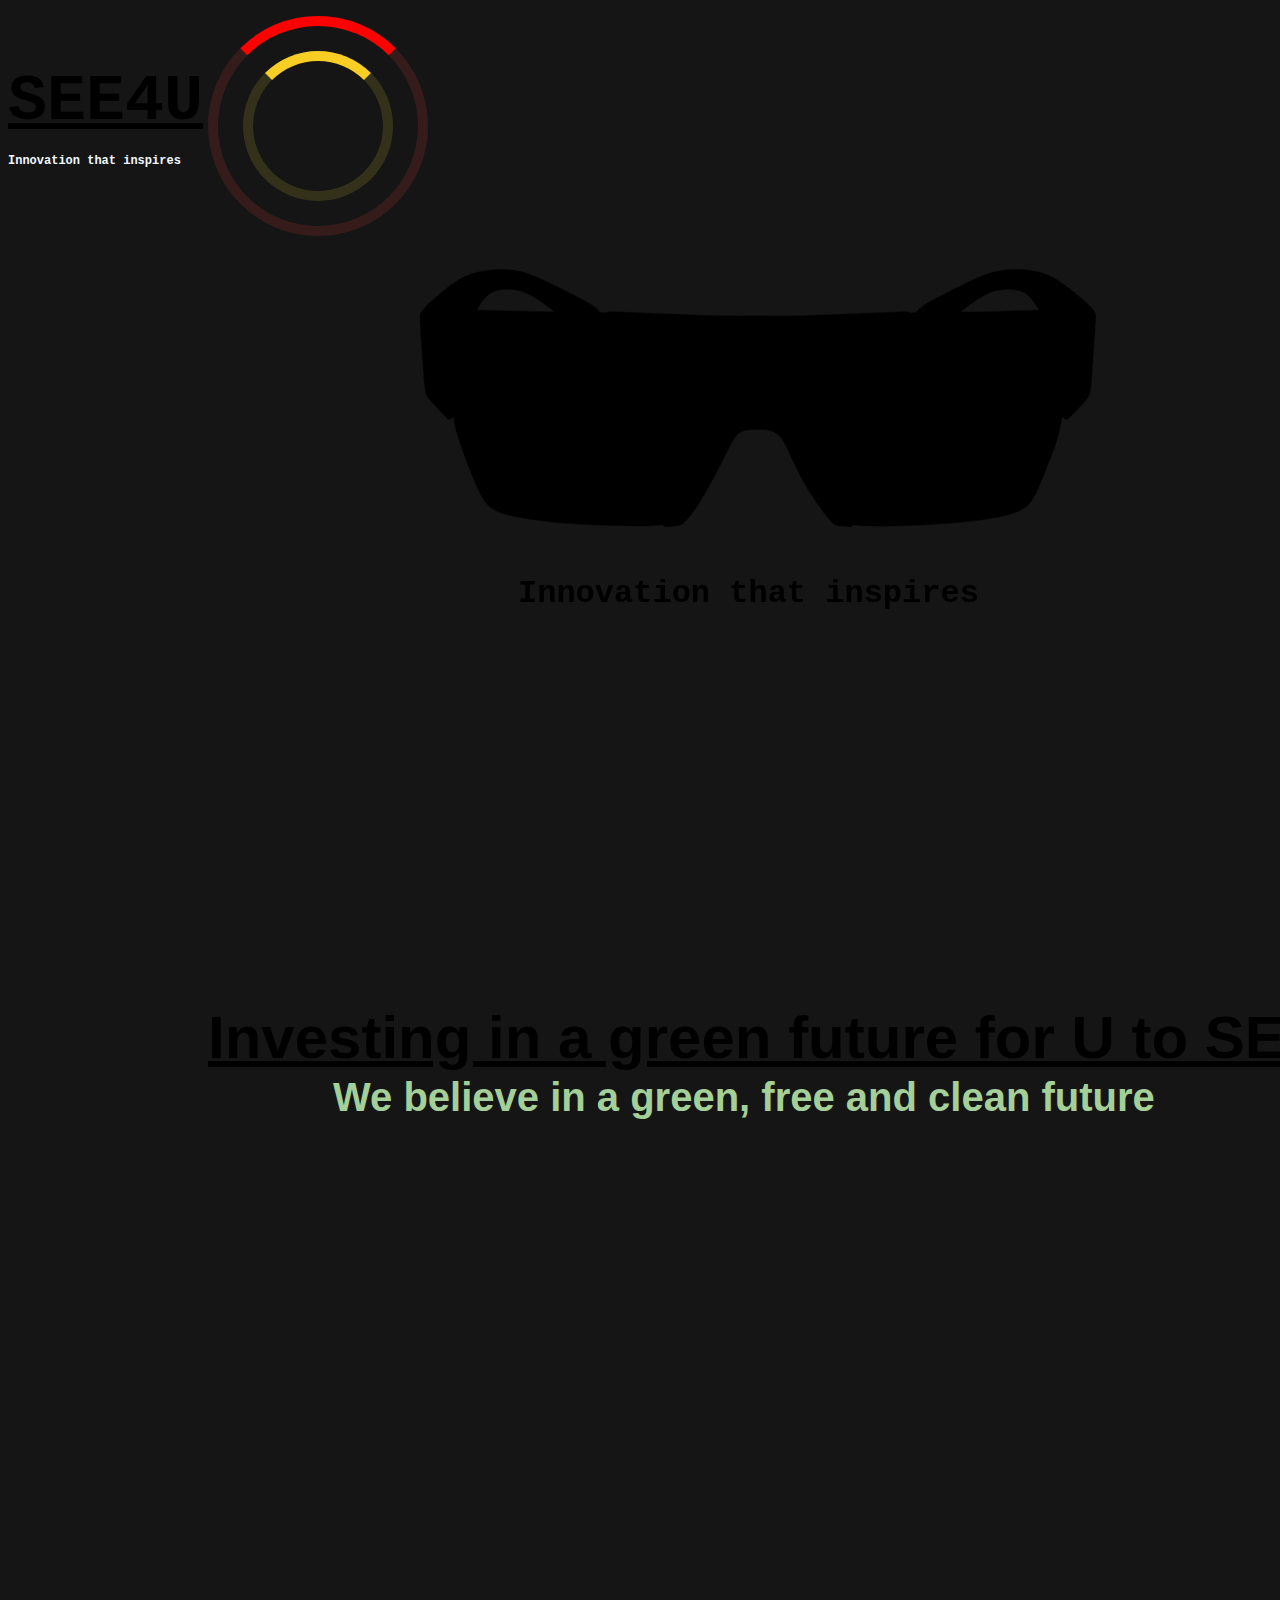
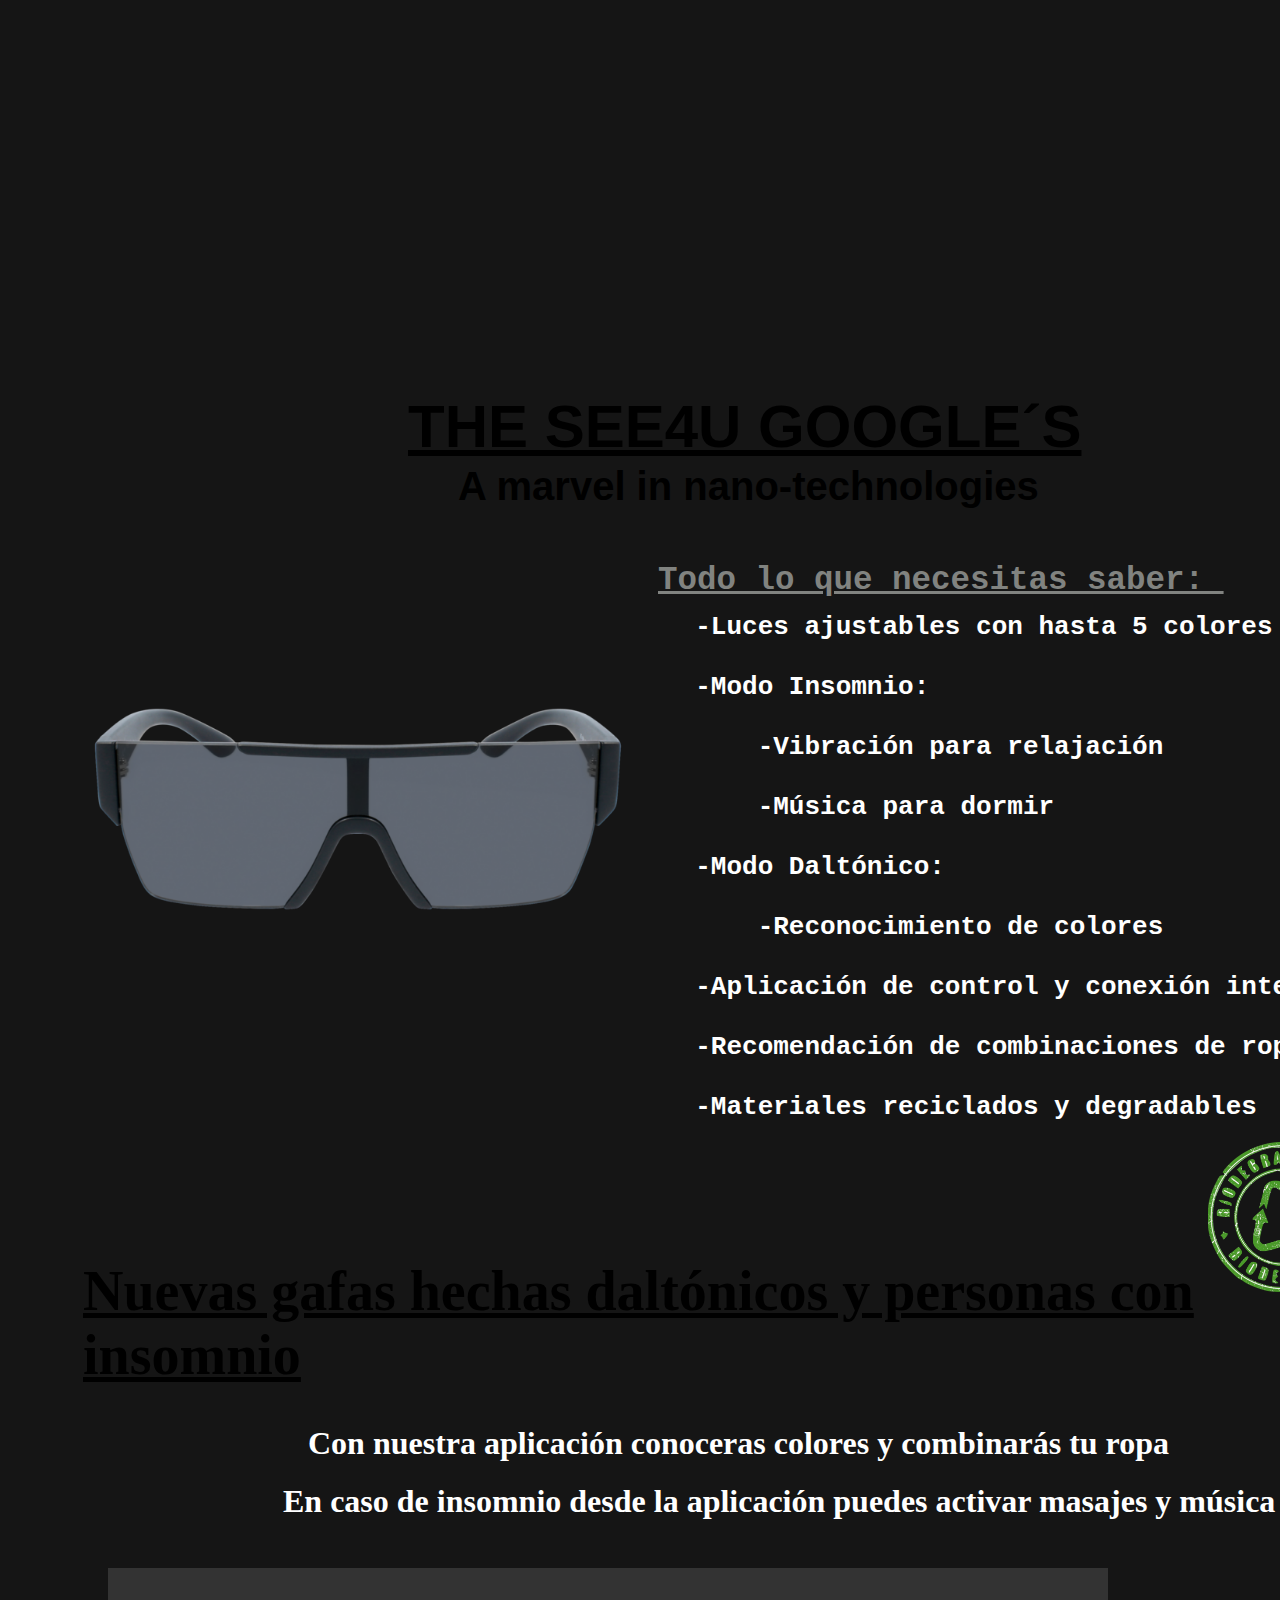
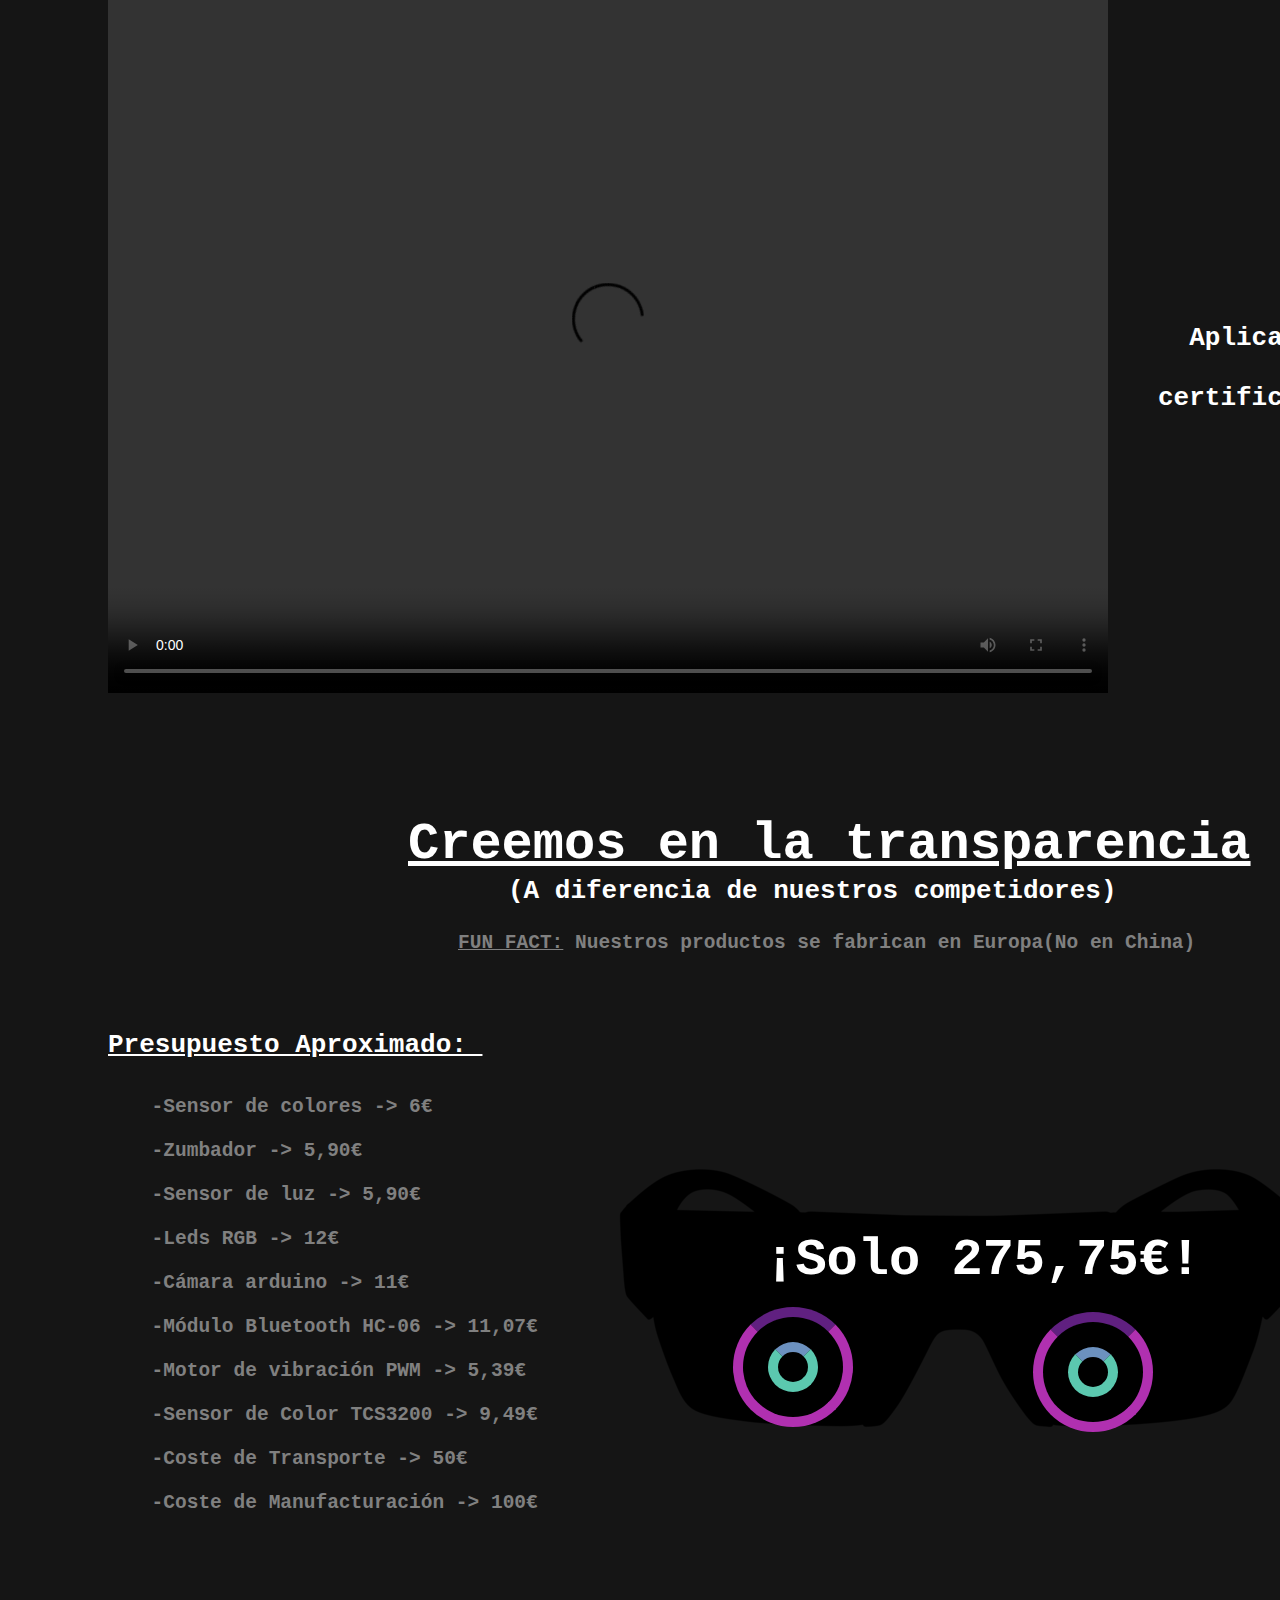
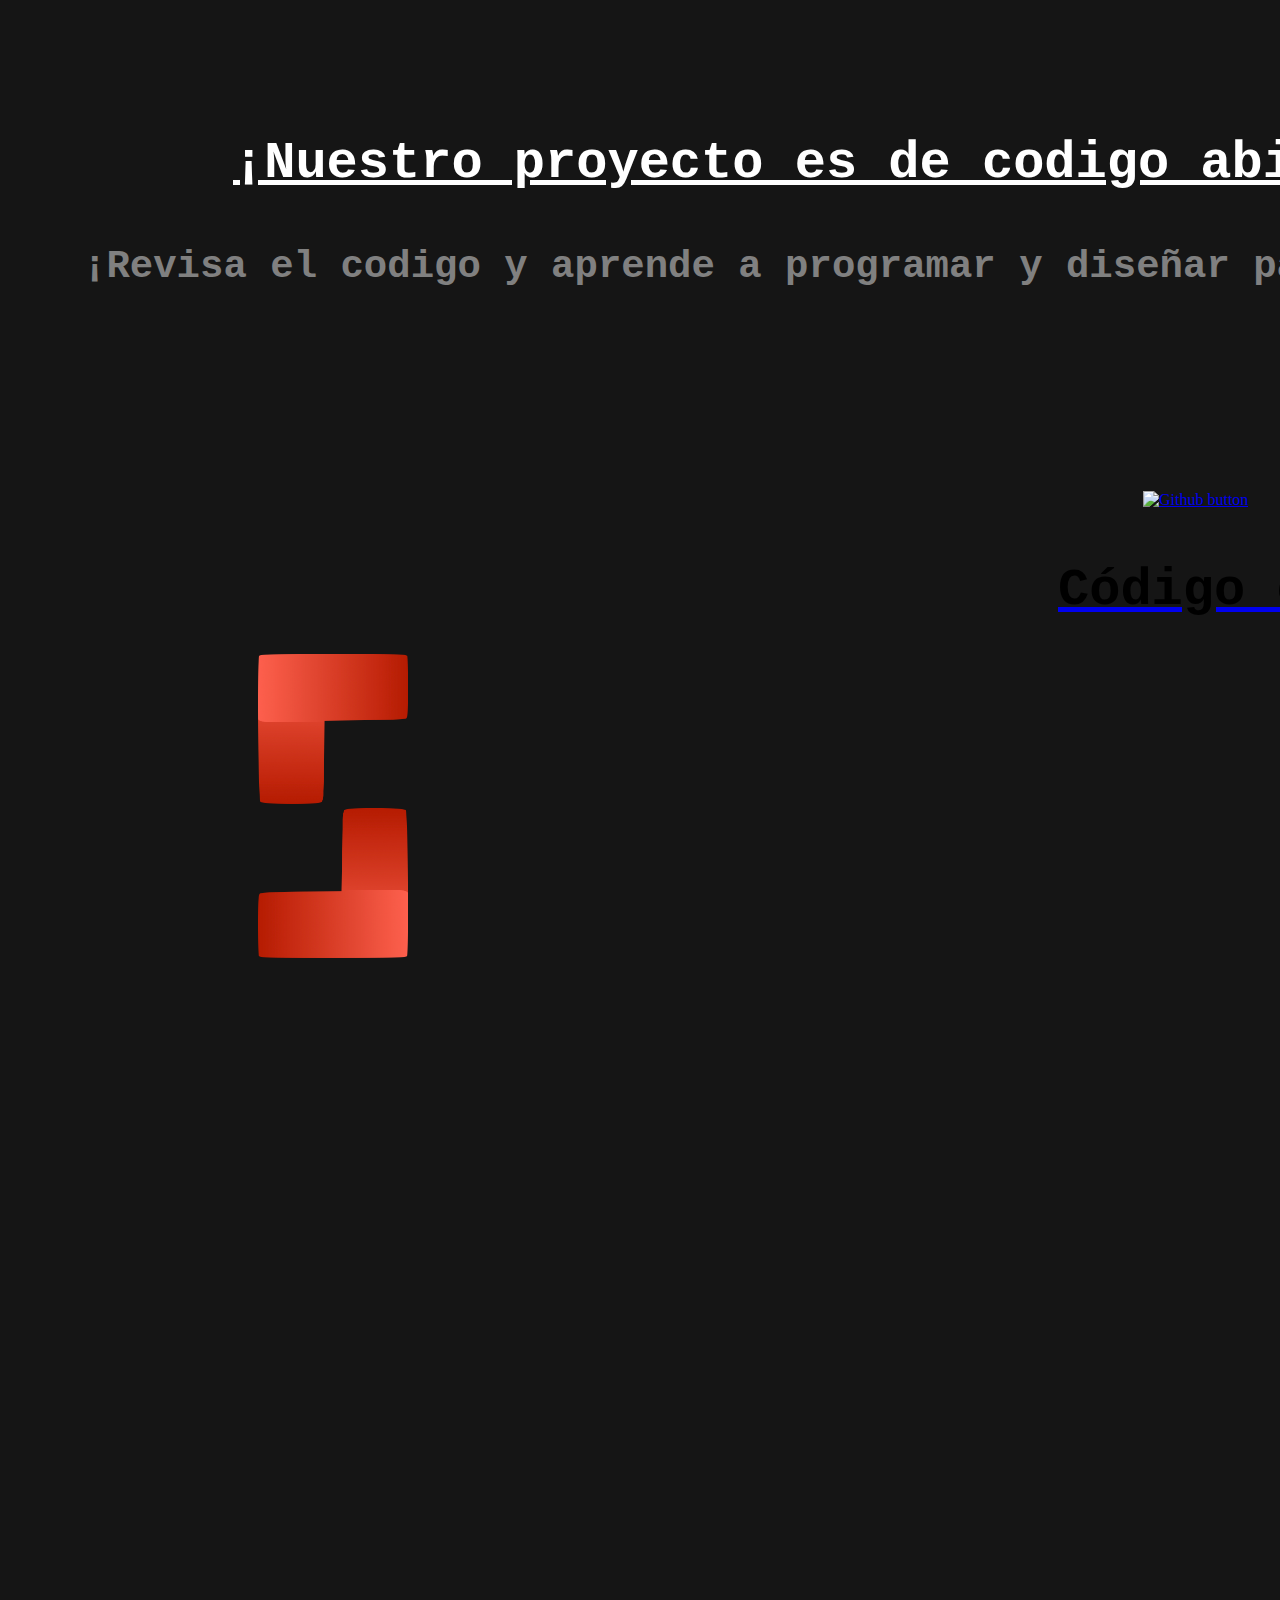
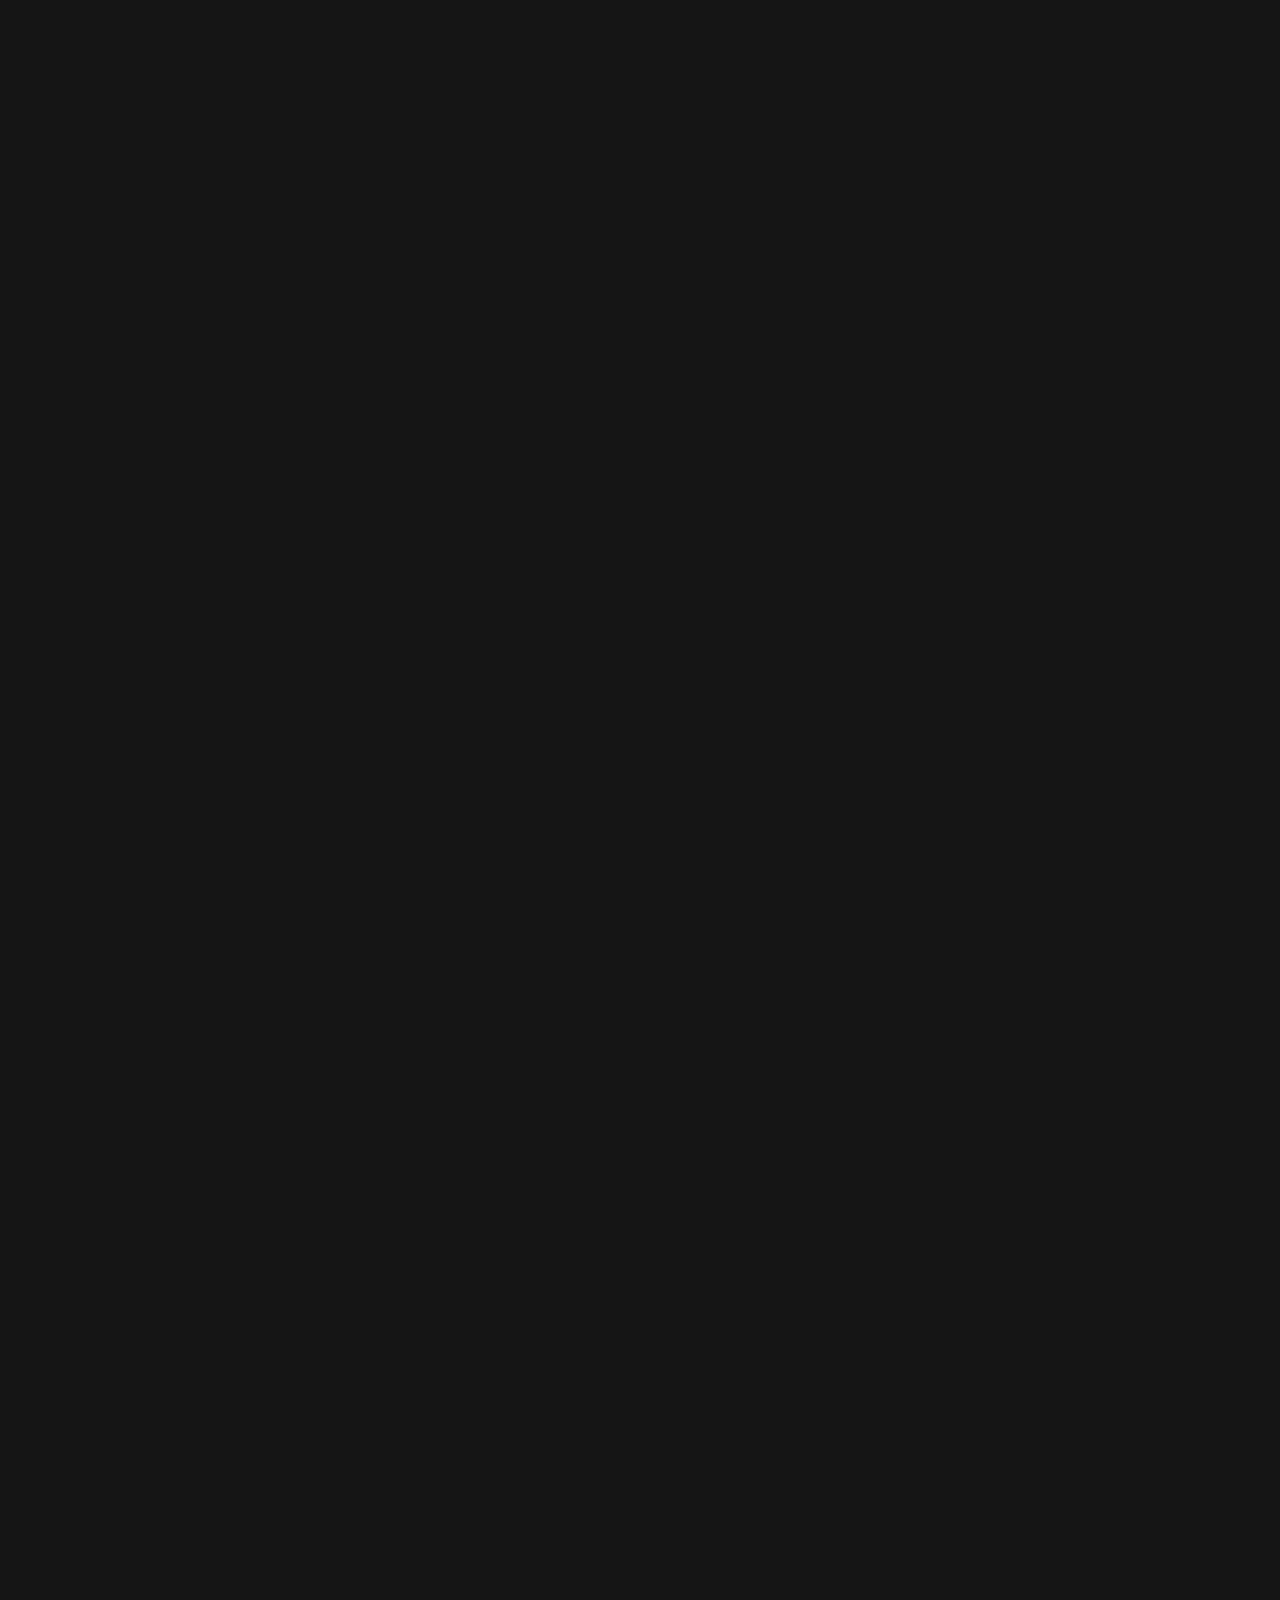
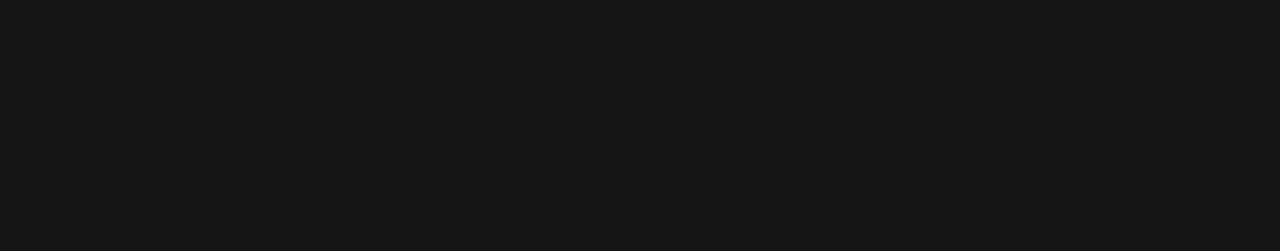
==== commit d7dc8050: "Rename WebPage.html to index.html" ====
--- a/index.html
+++ b/index.html
@@ -45,7 +45,7 @@
             -Modo Daltónico: <br>
                 -Reconocimiento de colores<br>
             -Aplicación de control y conexión inteligente<br> 
-            -Reconocimiento facial<br>
+            -Recomendación de combinaciones de ropa<br>
             -Materiales reciclados y degradables</pre></h1>
         <div class="Text1">
             <h1 style="position: relative; right: -75px; top: -700px;font-size:350%;"><ins>Nuevas gafas hechas daltónicos y personas con insomnio</ins></h1>
@@ -84,5 +84,23 @@
             <div class="circle5"></div>
             <div class="circle6"></div>
         </div>
+        <h1 style="position: relative; right: -225px; top: -1875px; color: white; font-size: 400%;"><pre><ins><strong>¡Nuestro proyecto es de codigo abierto!</strong></ins></pre></h1>
+        <h2 style="position: relative; right: -75px; top: -1875px; color: gray; font-size: 300%;"><pre>¡Revisa el codigo y aprende a programar y diseñar para tu futuro!</pre></h2>
+        <div class="x">
+            <img src="Red.png" alt="Github button" style="width:150px;height:150px;">
+        </div>
+        <div class="y">
+            <img src="Red2.png" alt="Github button" style="width:150px;height:150px;">
+        </div>
+        <div class="PresentationAnim">
+            <video width="1000" height="725" autoplay muted loop style="position: relative;">
+                <source src="GooglesPresentation.mp4" type="video/mp4">
+                Your browser does not support the video tag.
+            </video>
+        </div>
+        <a href="https://github.com/SetUpOr1g1ns/SEE4U">
+            <img src="github.png" alt="Github button" style="width:300px;height:300px;position: relative;top:-2750px;right: -1135px;">
+            <h1 style="position: relative; right: -1050px; top: -2750px; color: black; font-size: 400%;"><pre><strong>Código en Github</strong></pre></h1>
+        </a>
     </body>
 </html>
--- a/mystyle.css
+++ b/mystyle.css
@@ -104,6 +104,36 @@
     right: -1060px;
     animation: circlesanimation 2s infinite
 }
+div.x{
+    position: relative;
+    top: -1550px;
+    right: -250px;
+    animation: anim 3s;
+    animation-delay: 5s;
+}
+div.y{
+    position: relative;
+    top: -1550px;
+    right: -250px;
+    animation: anim2 3s;
+    animation-delay: 5s;
+}
+div.PresentationAnim{
+    position: relative;
+    top: -2150px;
+    right: -25px;
+    animation: PresentationAnimation 7s;
+}
+@keyframes anim{
+    to{
+        transform: translateY(-250px) translateX(-250px);
+    }
+}
+@keyframes anim2{
+    to{
+        transform: translateY(100px) translateX(675px);
+    }
+}
 @keyframes FadeGoogles{
     from{
         opacity: 0;
@@ -188,4 +218,12 @@
         transform: translateY(10px);
         color: #505050;
     }
+}
+@keyframes PresentationAnimation{
+    100%, 0%{
+        visibility: hidden;
+    }
+    50%{
+        visibility: show;
+    }
 }--- a/mystyle.css
+++ b/mystyle.css
@@ -104,6 +104,36 @@
     right: -1060px;
     animation: circlesanimation 2s infinite
 }
+div.x{
+    position: relative;
+    top: -1550px;
+    right: -250px;
+    animation: anim 3s;
+    animation-delay: 5s;
+}
+div.y{
+    position: relative;
+    top: -1550px;
+    right: -250px;
+    animation: anim2 3s;
+    animation-delay: 5s;
+}
+div.PresentationAnim{
+    position: relative;
+    top: -2150px;
+    right: -25px;
+    animation: PresentationAnimation 7s;
+}
+@keyframes anim{
+    to{
+        transform: translateY(-250px) translateX(-250px);
+    }
+}
+@keyframes anim2{
+    to{
+        transform: translateY(100px) translateX(675px);
+    }
+}
 @keyframes FadeGoogles{
     from{
         opacity: 0;
@@ -188,4 +218,12 @@
         transform: translateY(10px);
         color: #505050;
     }
+}
+@keyframes PresentationAnimation{
+    100%, 0%{
+        visibility: hidden;
+    }
+    50%{
+        visibility: show;
+    }
 }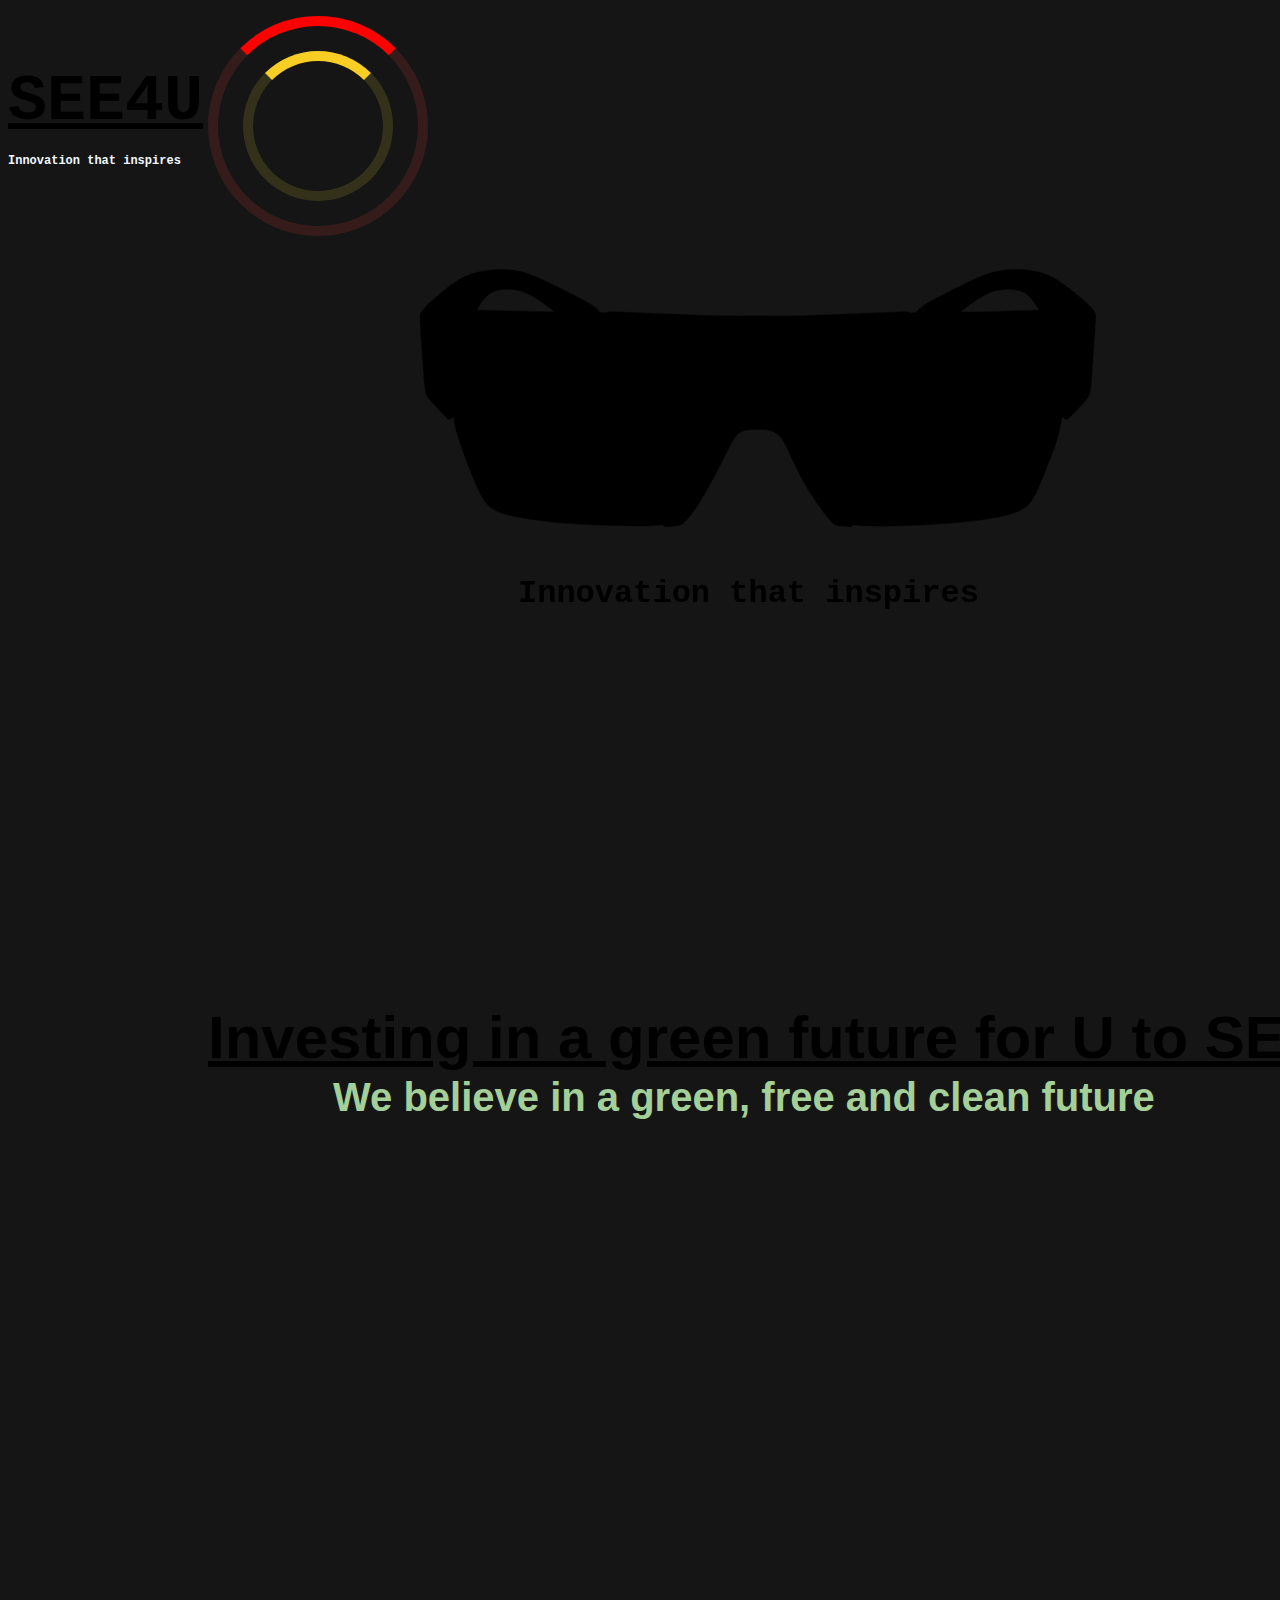
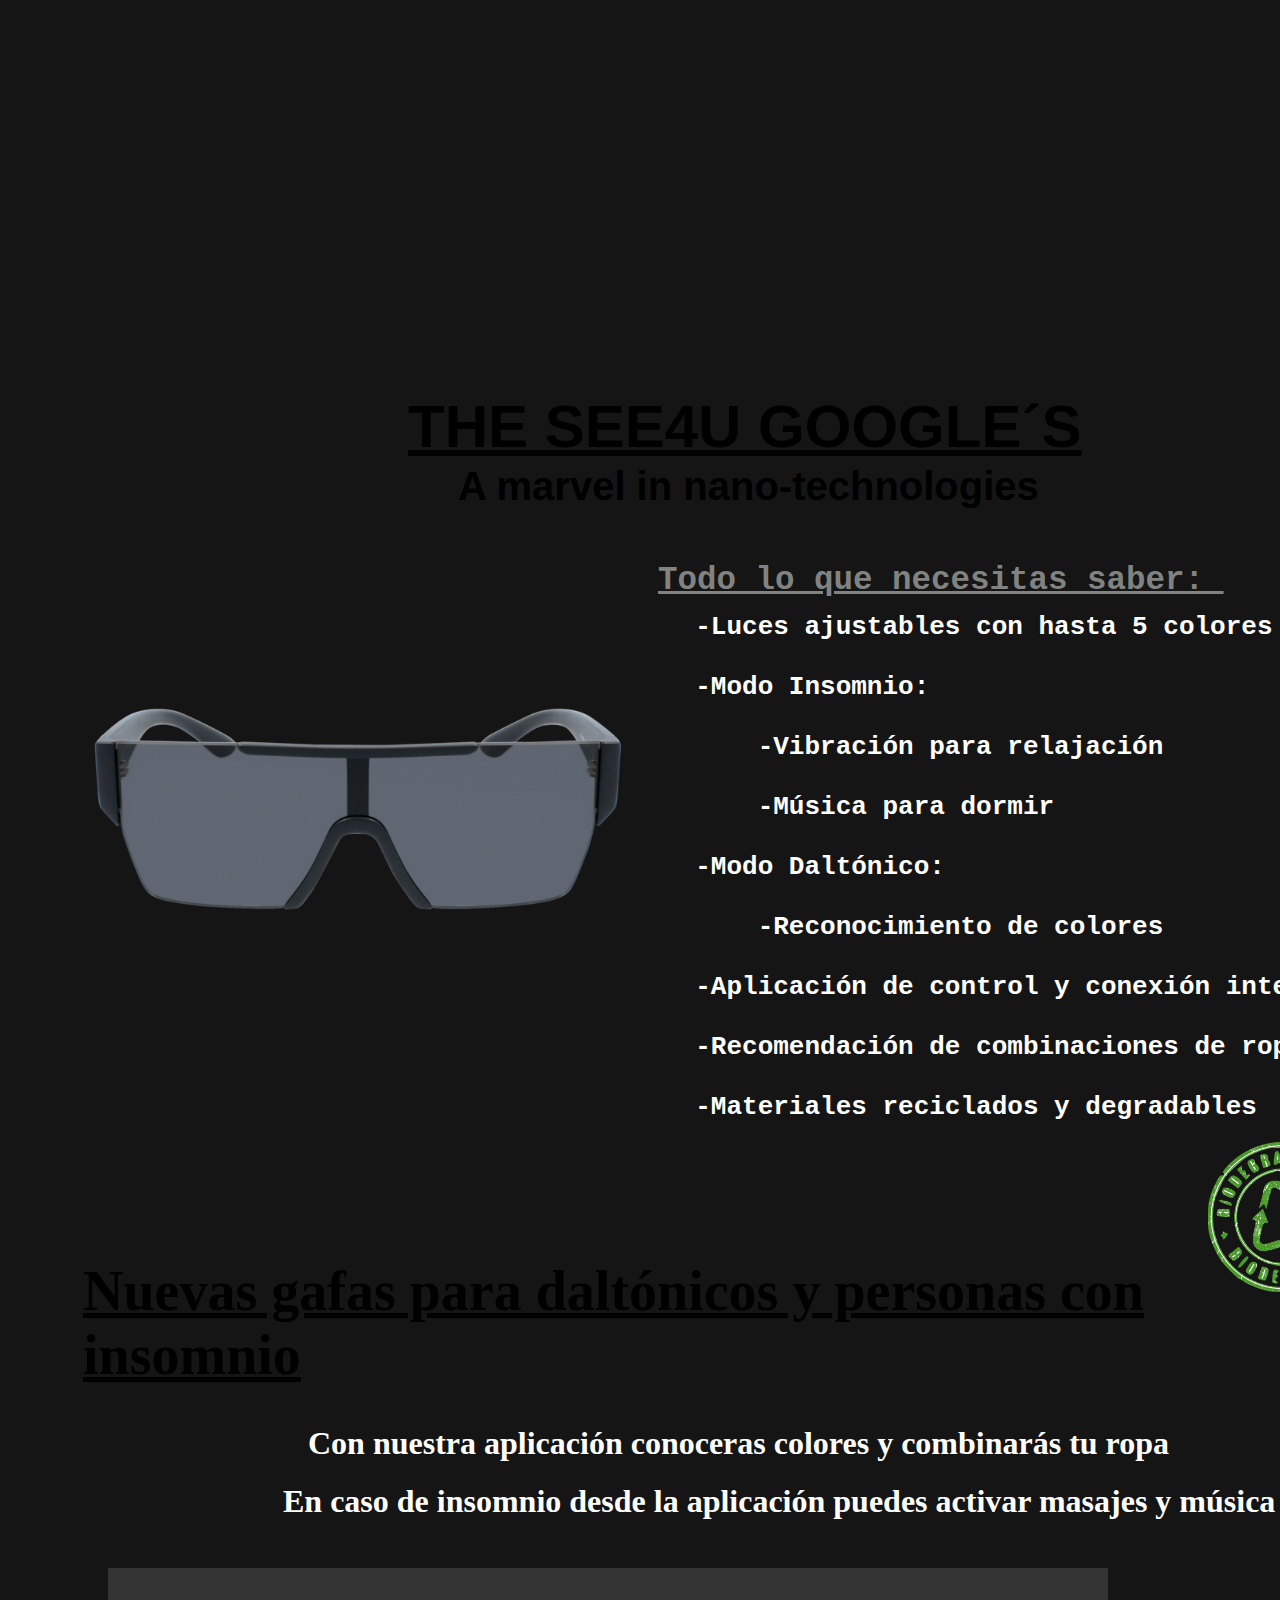
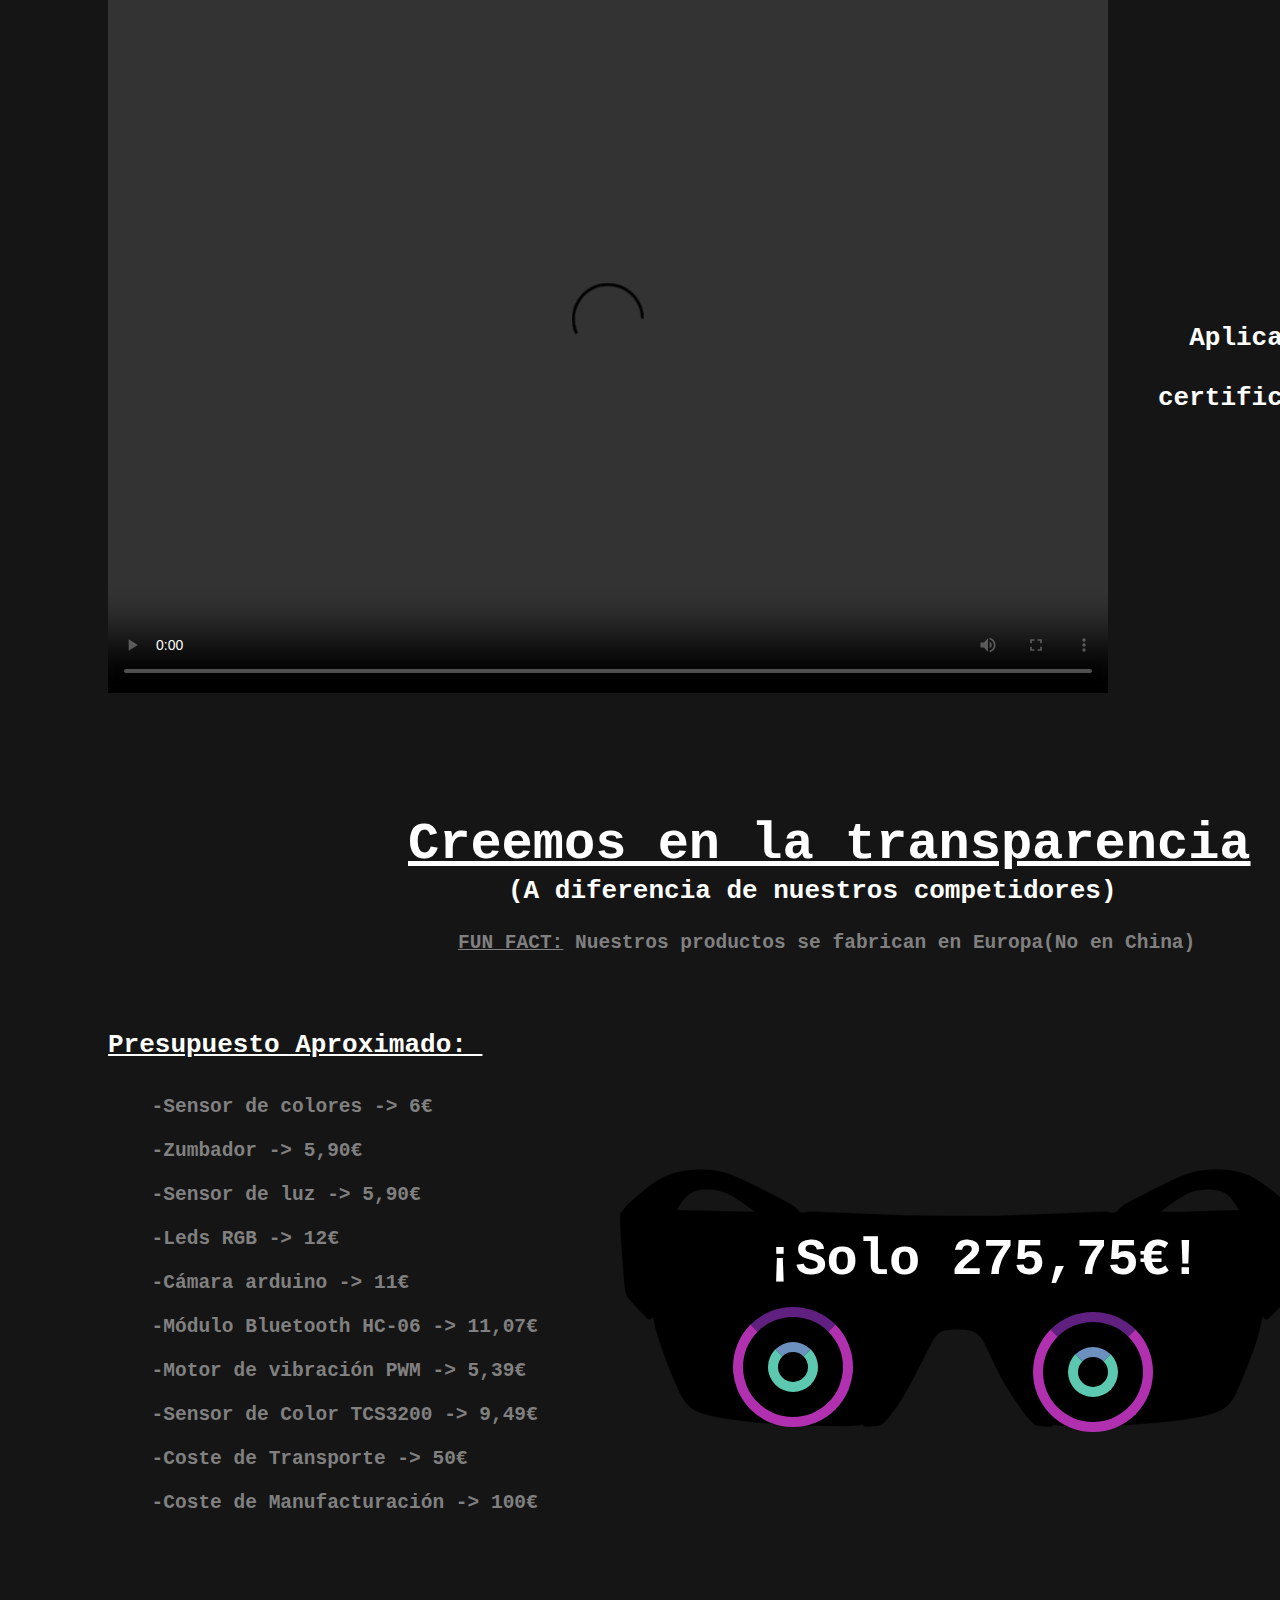
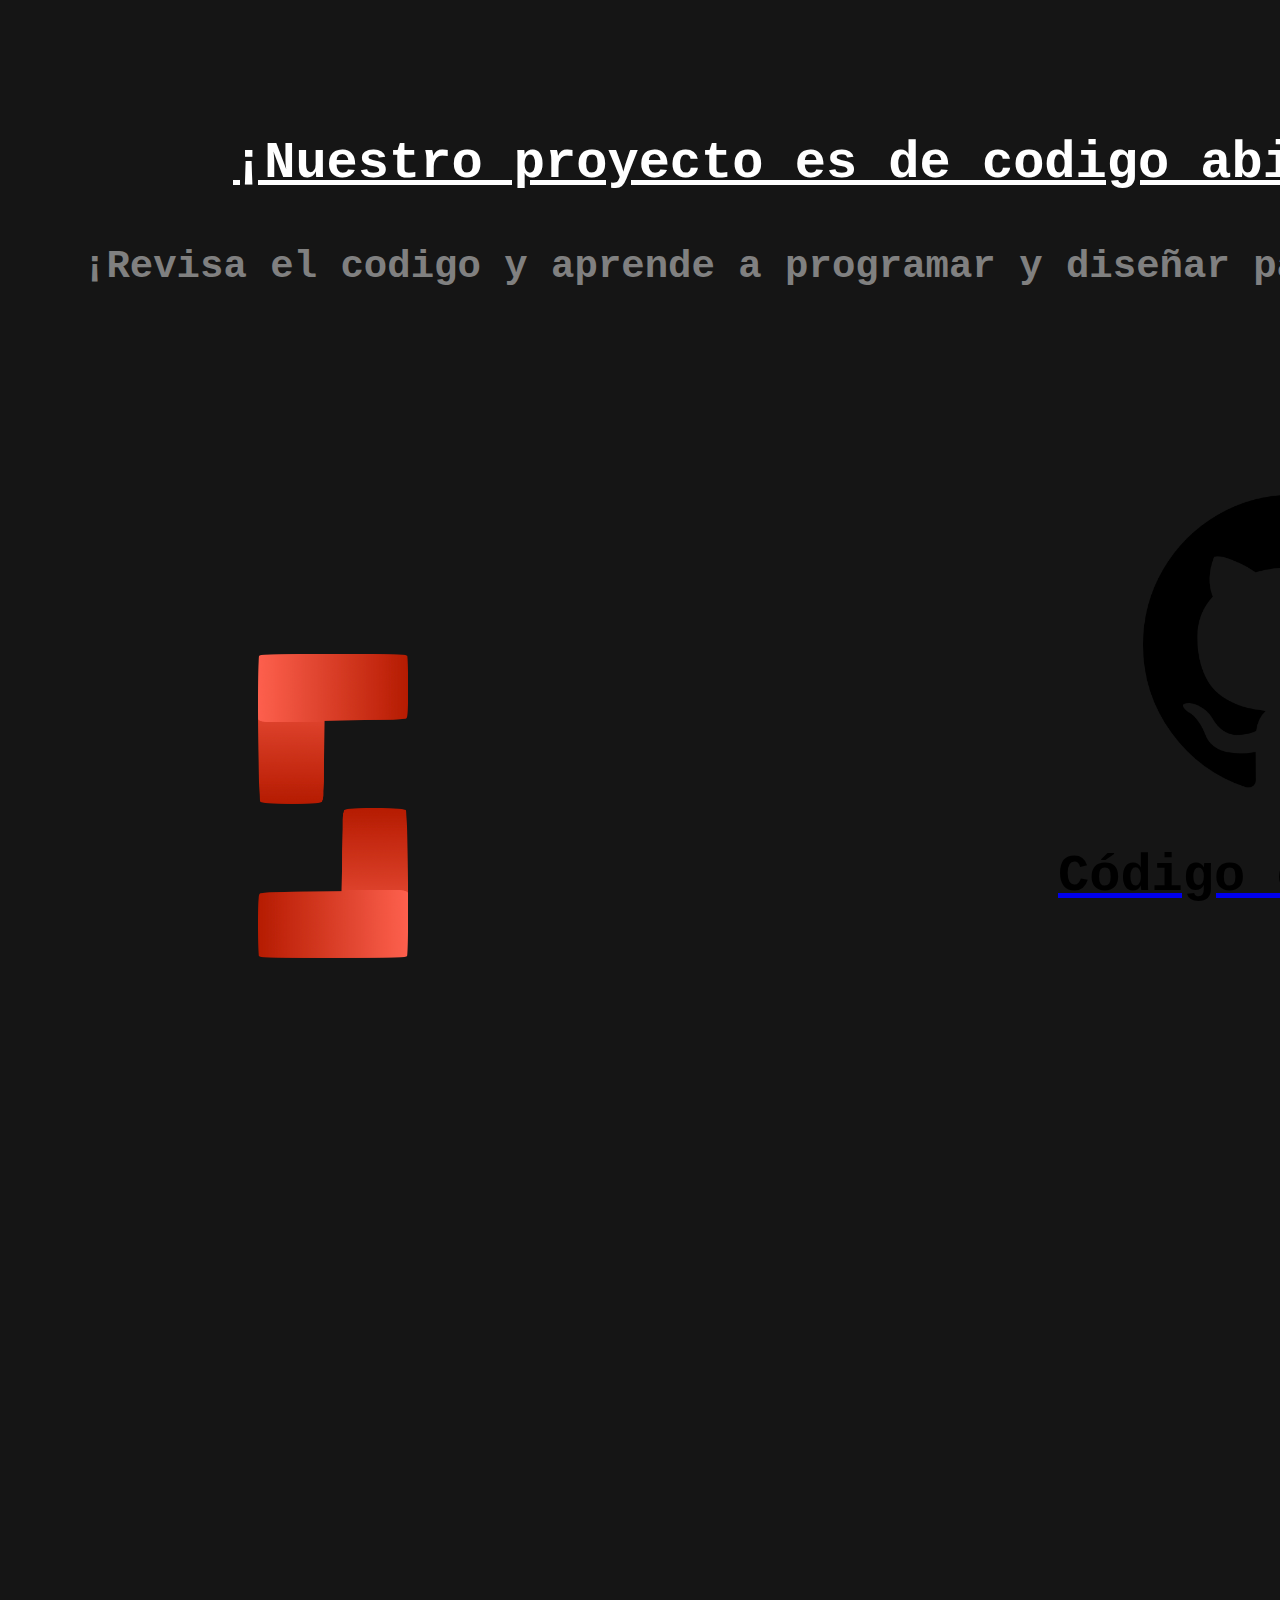
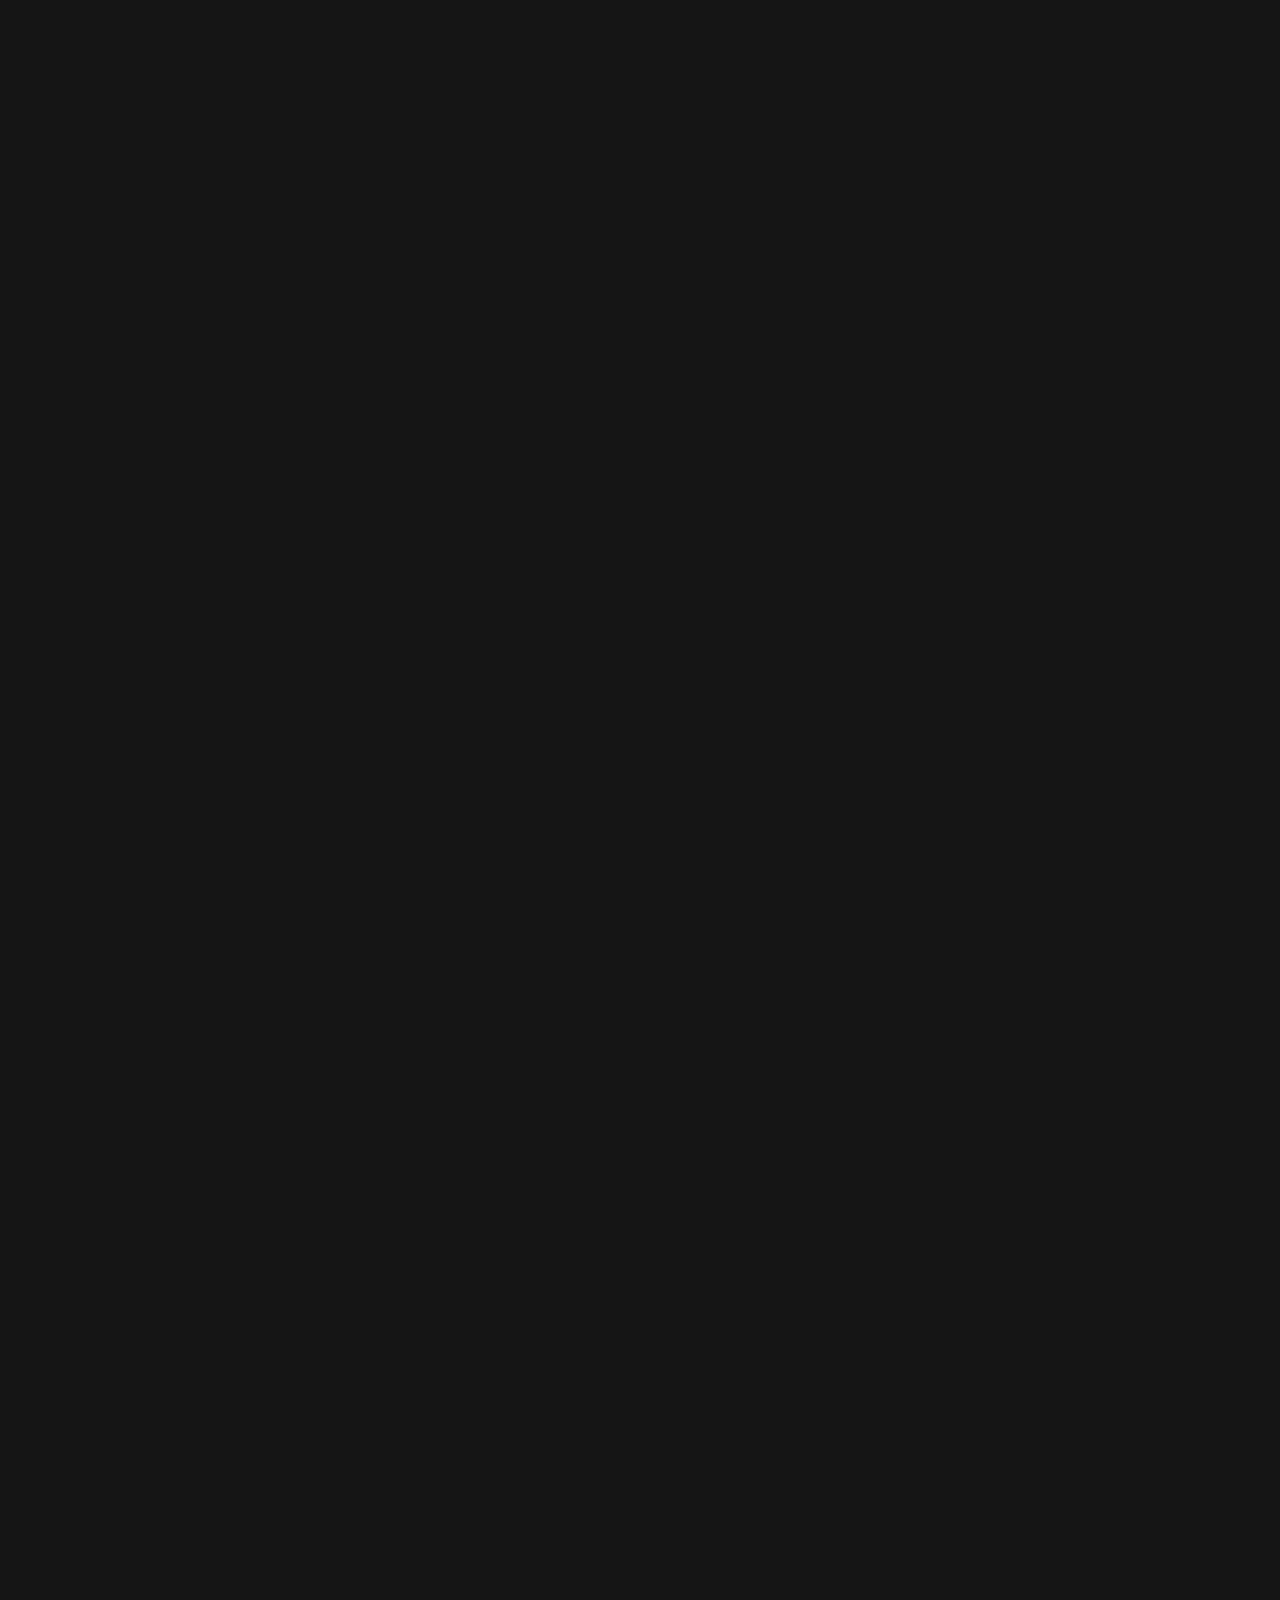
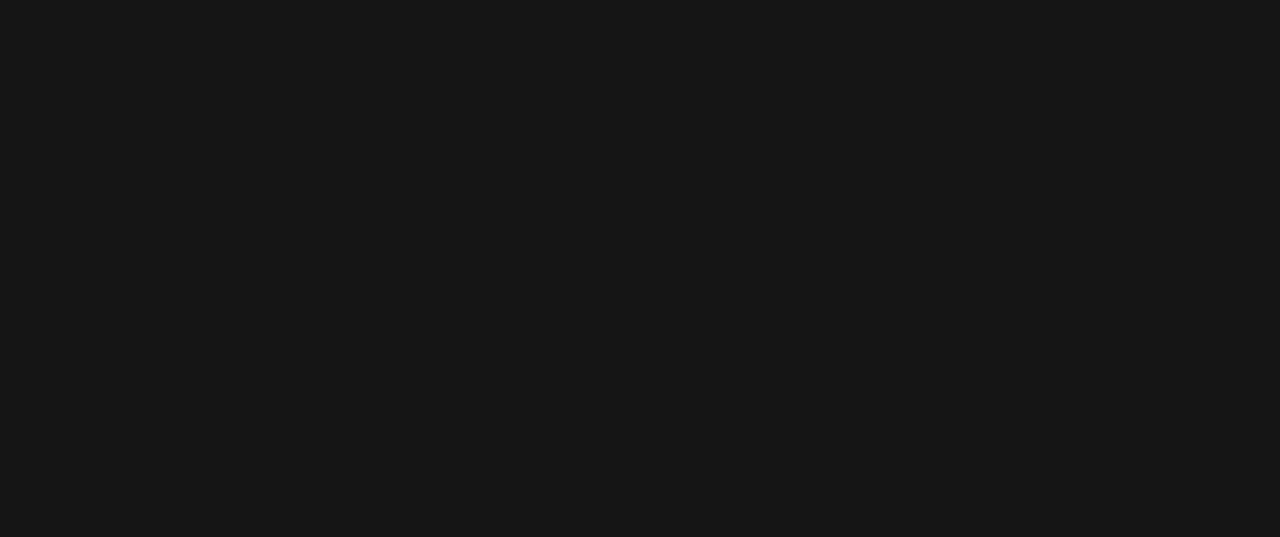
==== commit 6e573281: "Update index.html" ====
--- a/index.html
+++ b/index.html
@@ -48,7 +48,7 @@
             -Recomendación de combinaciones de ropa<br>
             -Materiales reciclados y degradables</pre></h1>
         <div class="Text1">
-            <h1 style="position: relative; right: -75px; top: -700px;font-size:350%;"><ins>Nuevas gafas hechas daltónicos y personas con insomnio</ins></h1>
+            <h1 style="position: relative; right: -75px; top: -700px;font-size:350%;"><ins>Nuevas gafas para daltónicos y personas con insomnio</ins></h1>
         </div>
         <h1 style="position: relative; right: -300px; top: -700px; color: white;">Con nuestra aplicación conoceras colores y combinarás tu ropa</h1>
         <h1 style="position: relative; right: -275px; top: -700px; color: white;">En caso de insomnio desde la aplicación puedes activar masajes y música</h1>
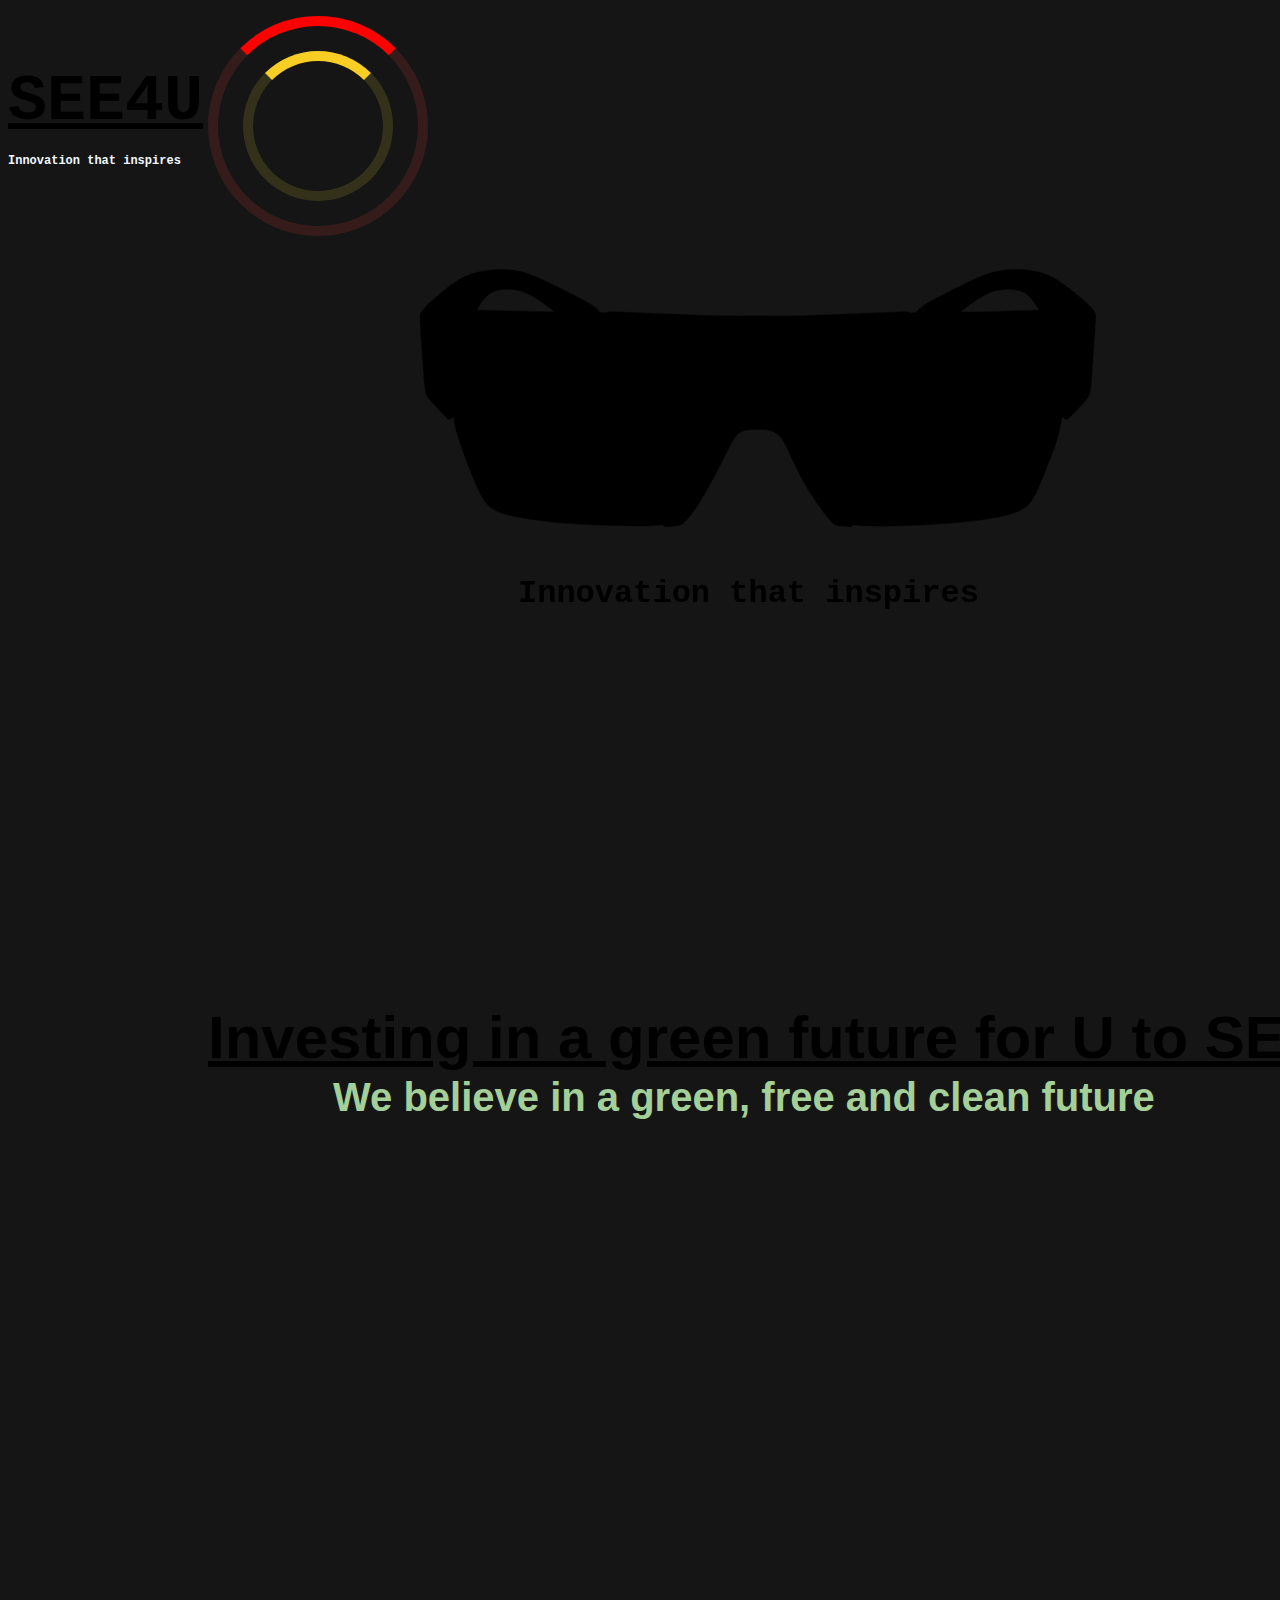
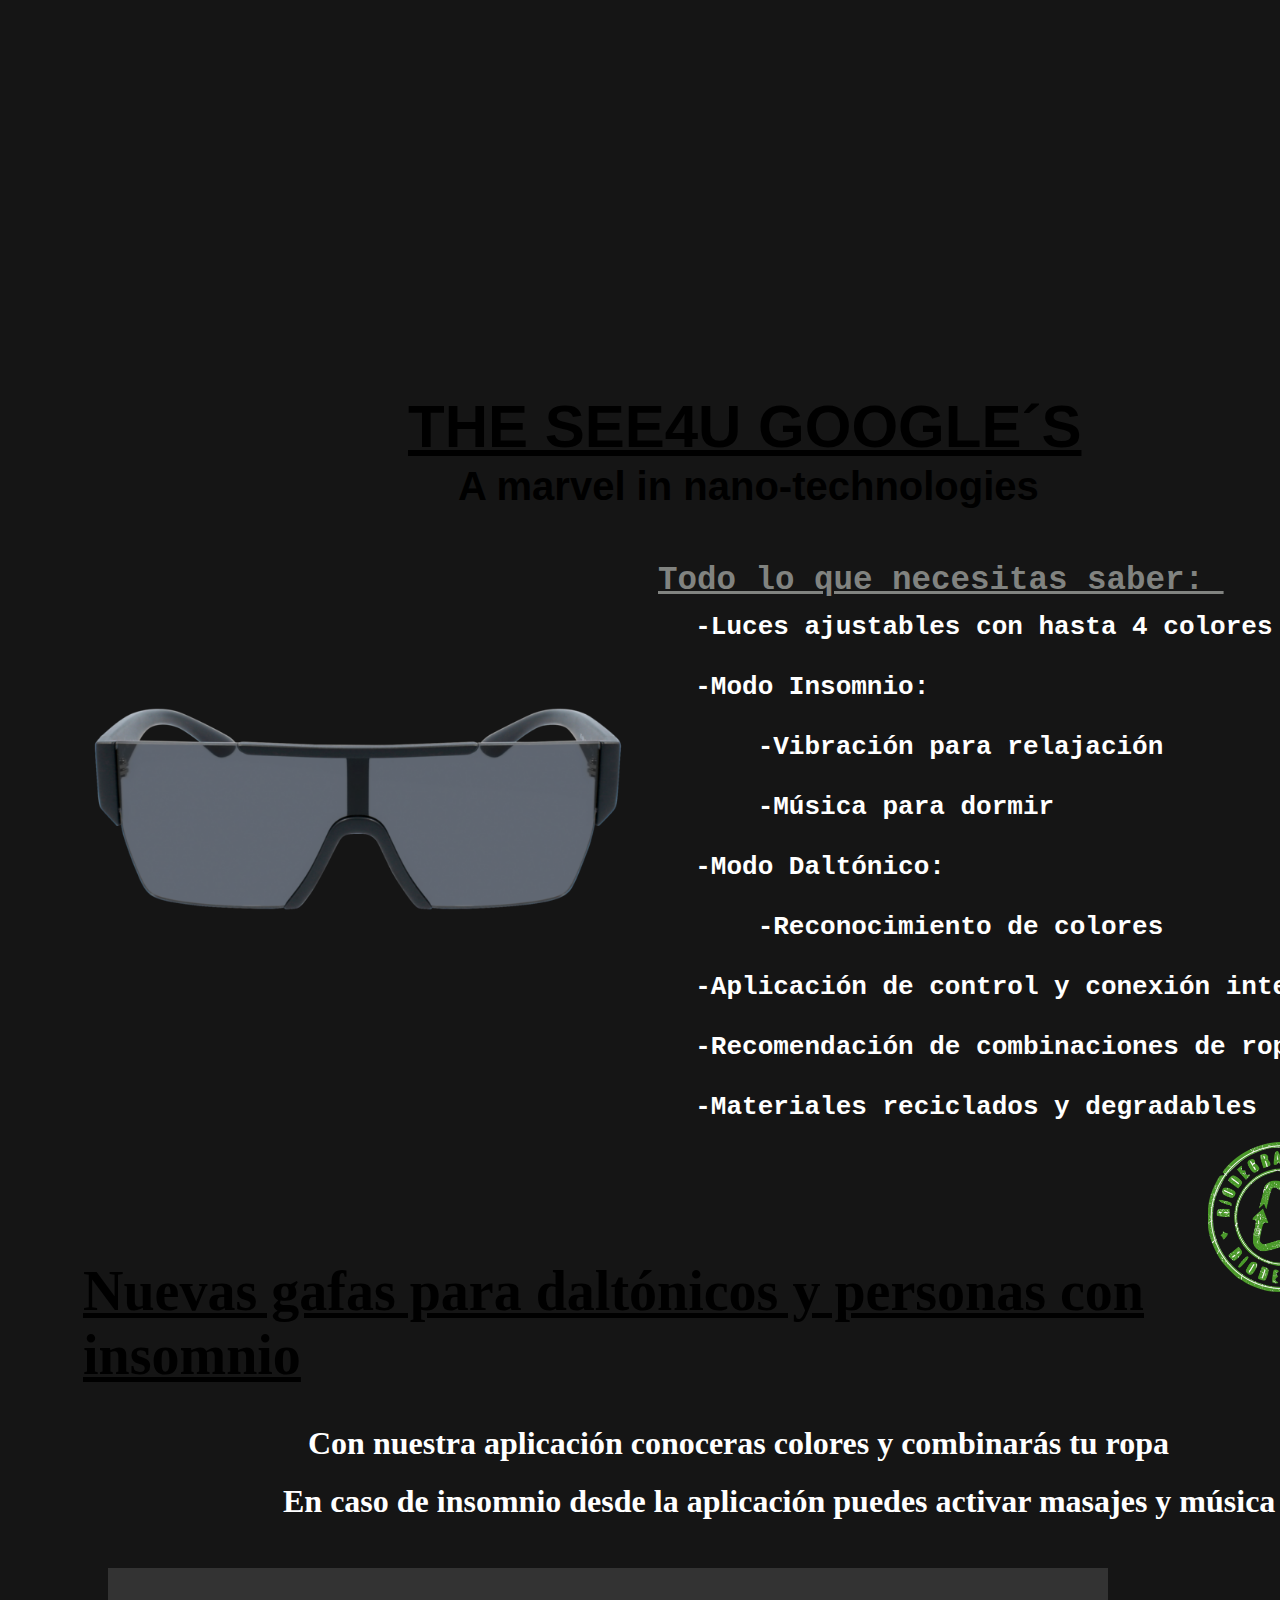
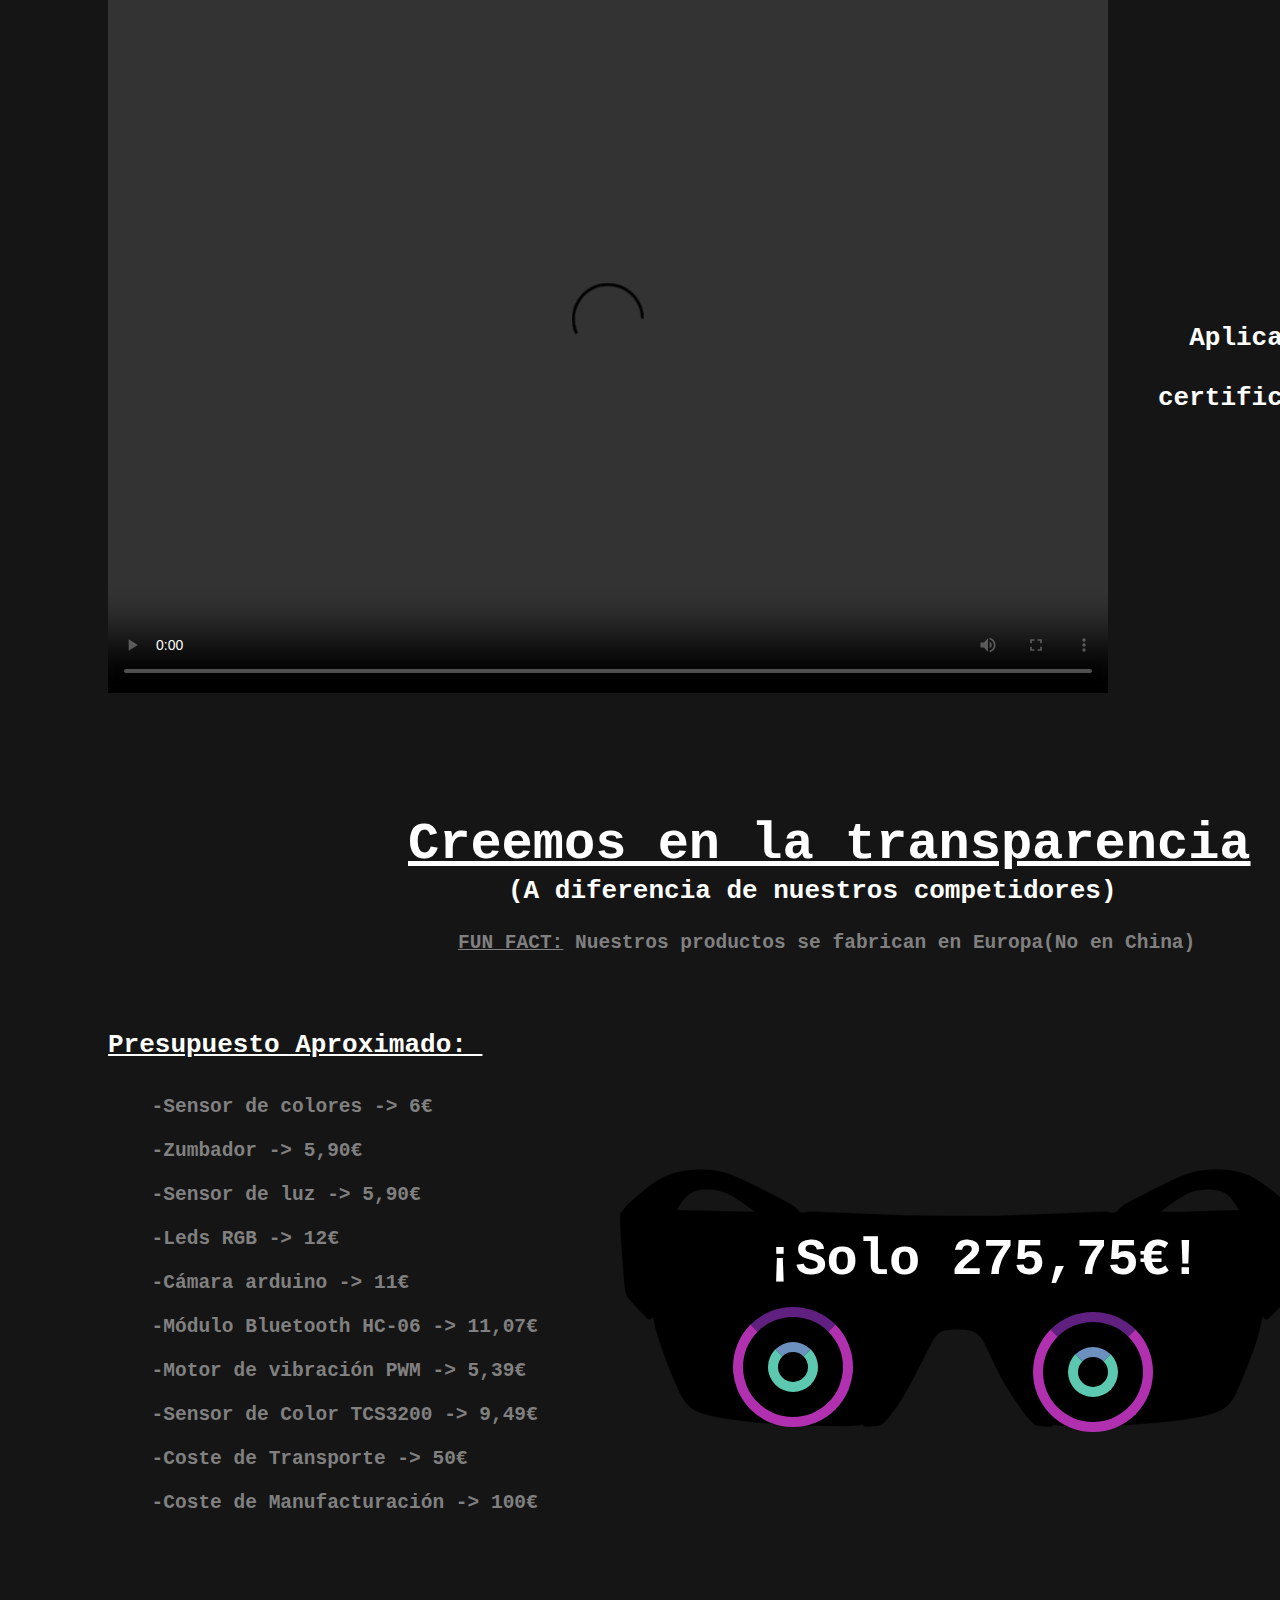
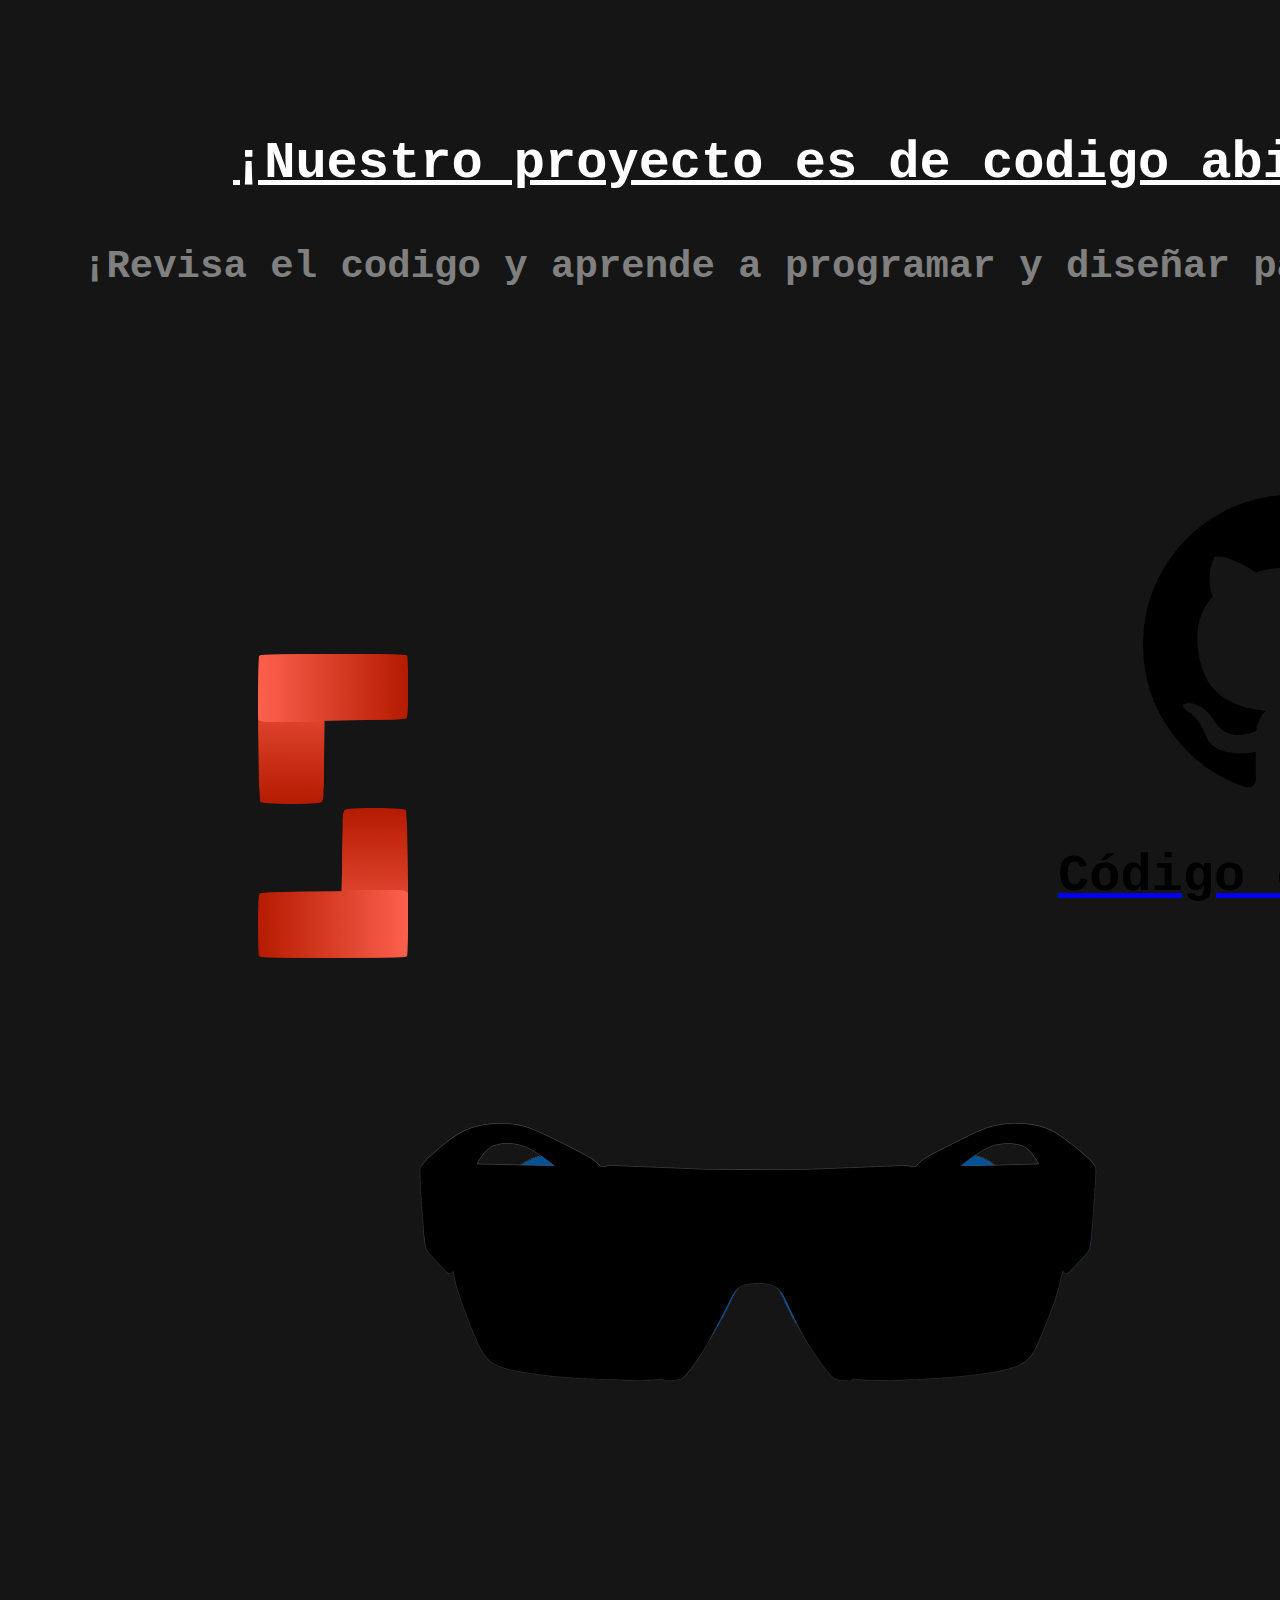
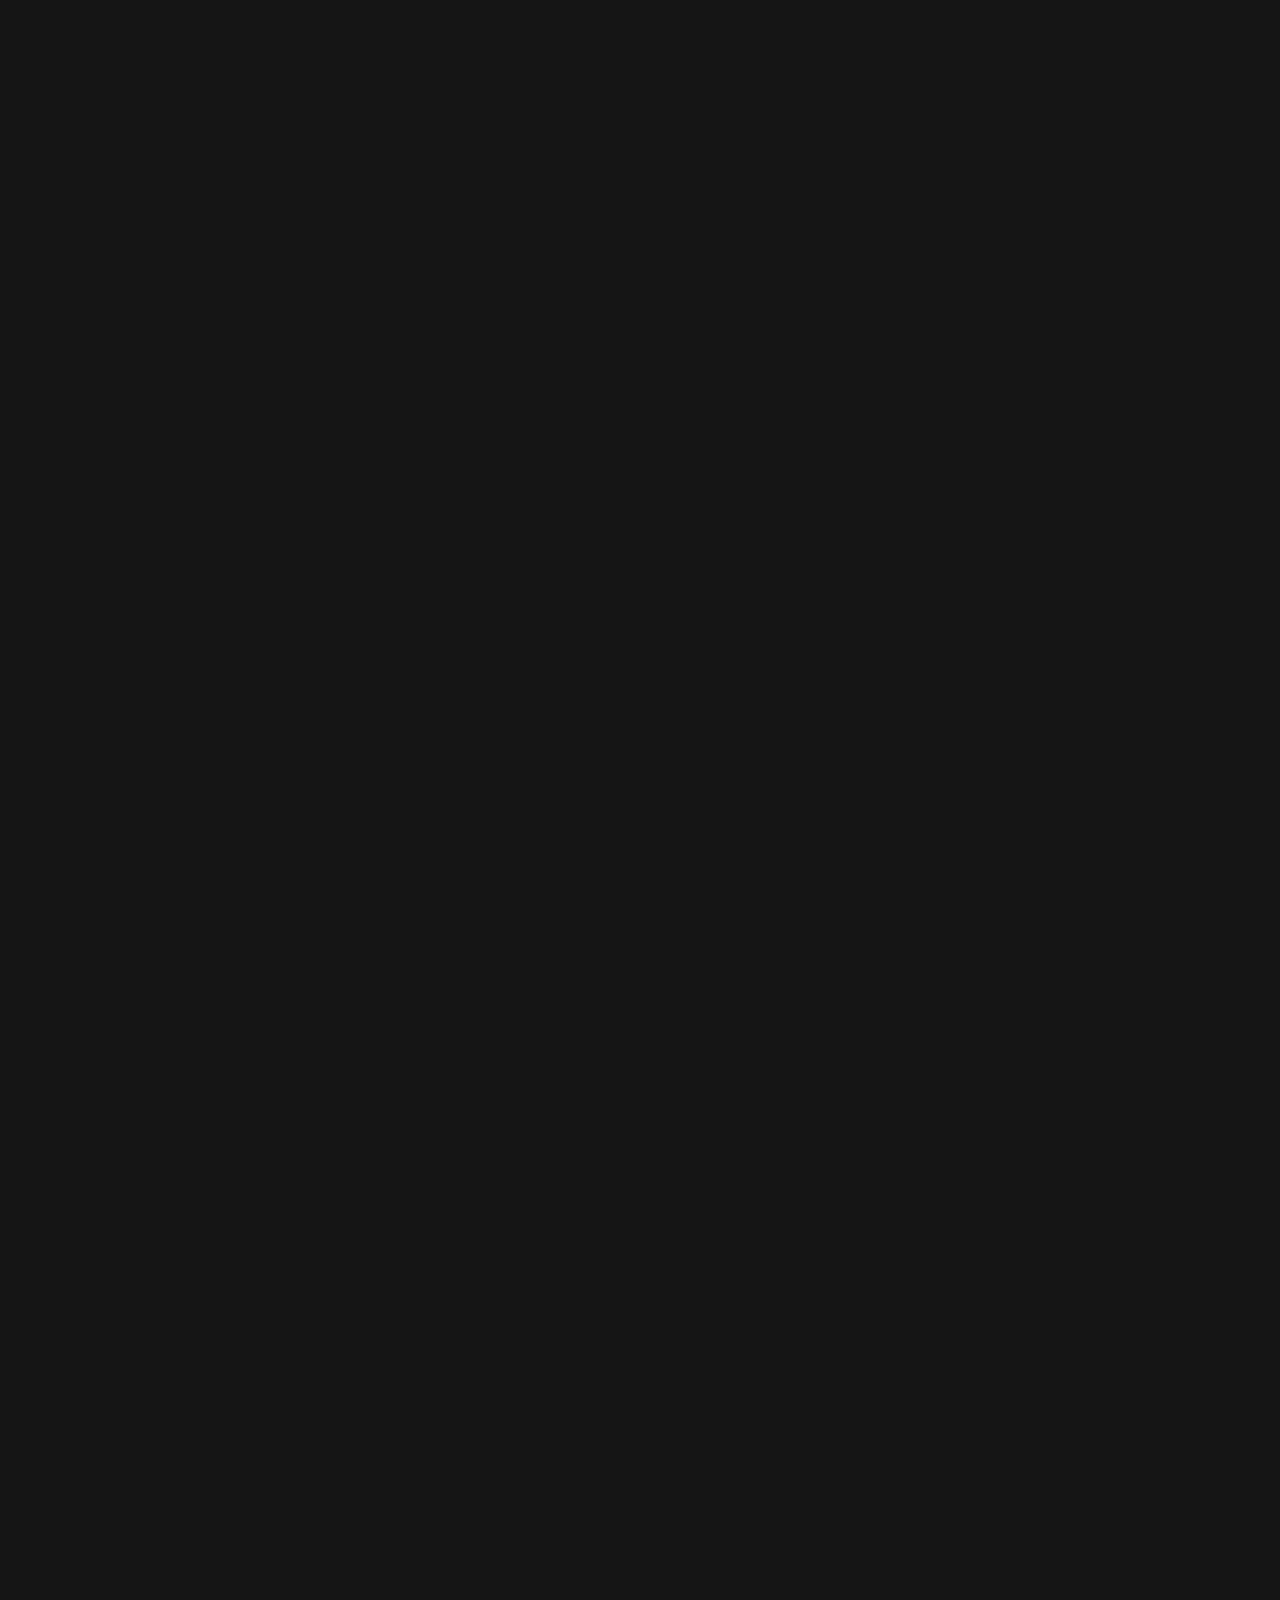
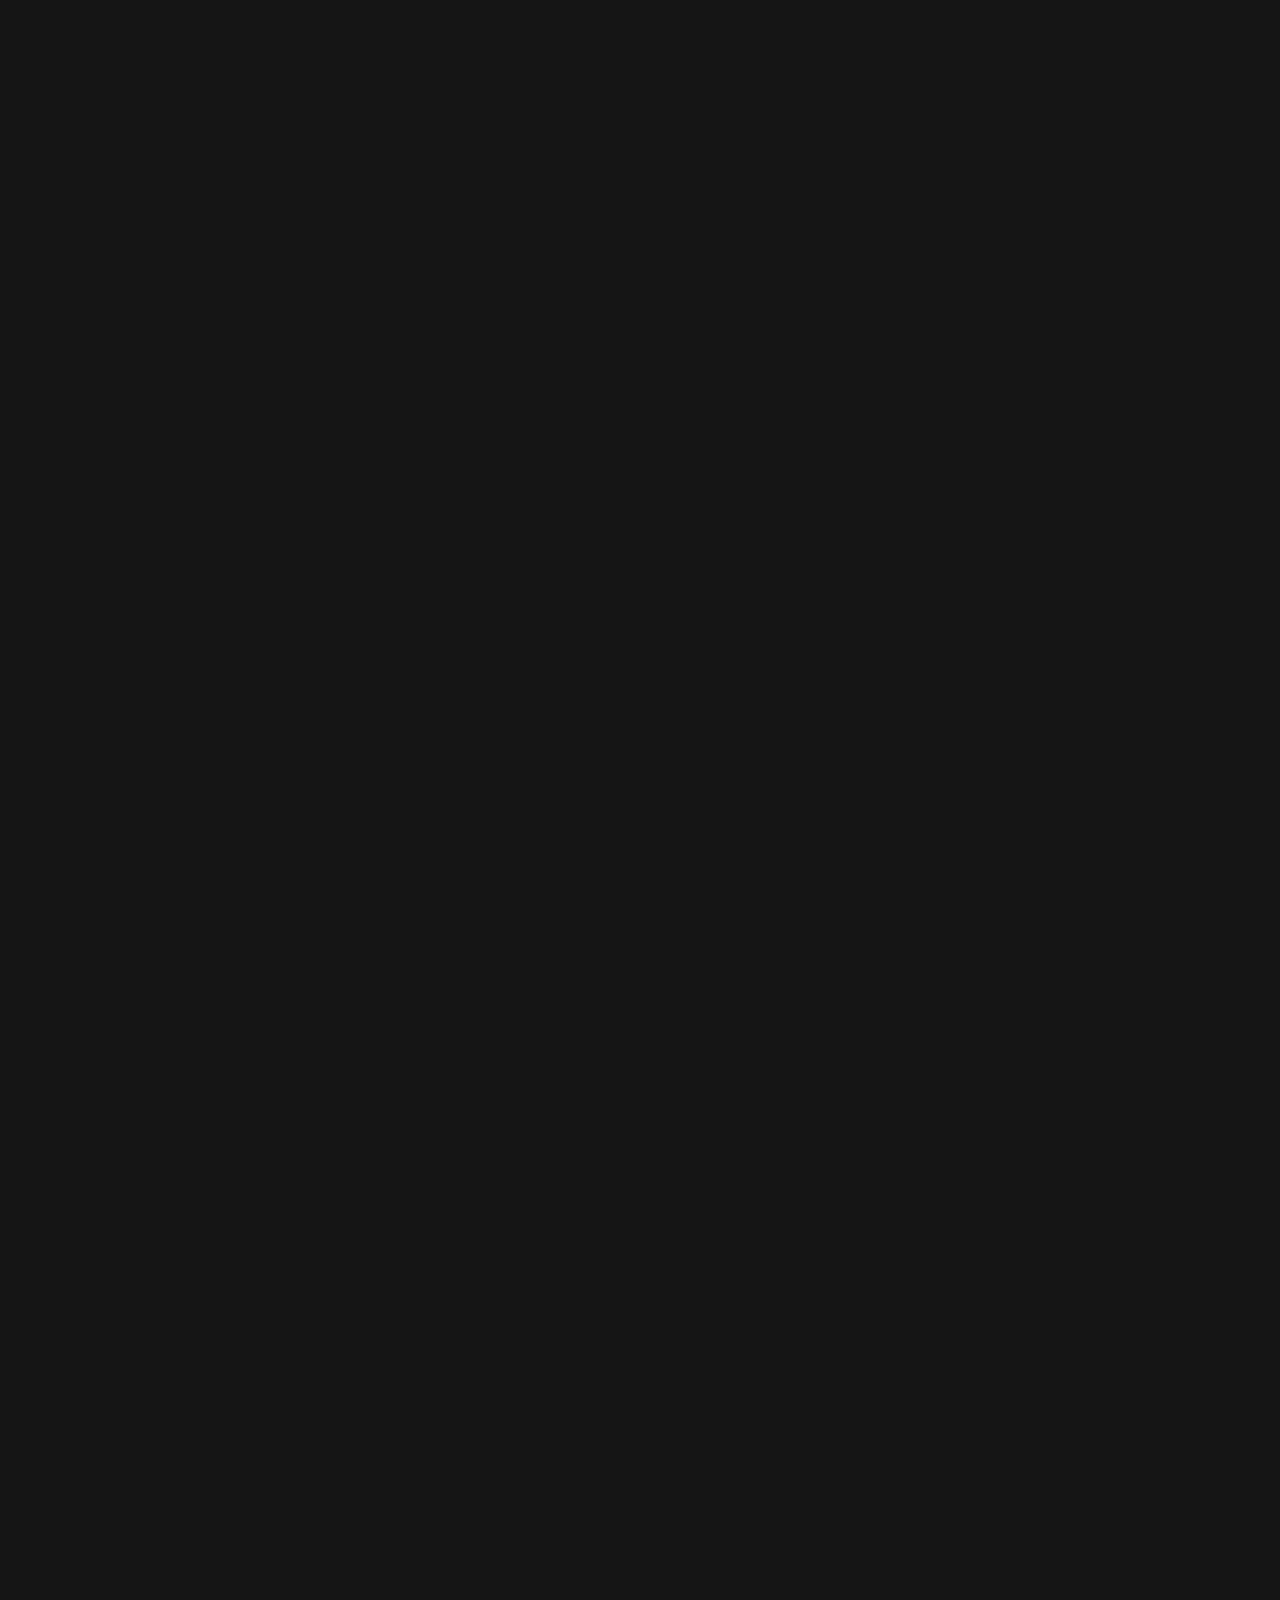
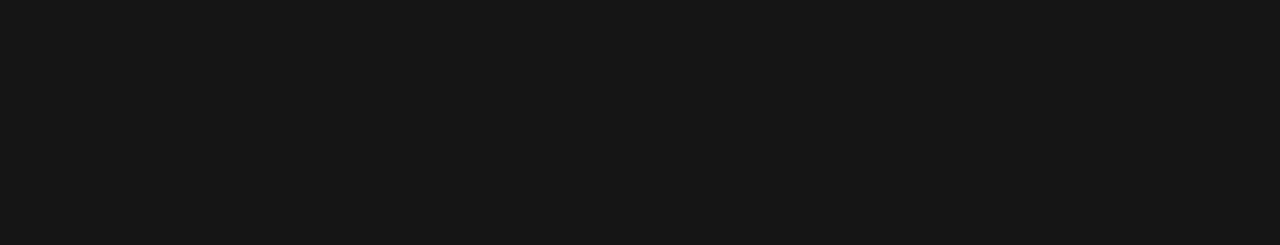
==== commit 0071e0c6: "Add files via upload" ====
--- a/index.html
+++ b/index.html
@@ -38,7 +38,7 @@
         </div>
         <h4 style="font-family:Sans-Serif;font-size:250%;color: rgb(129, 131, 128); position: relative;top: -700px; right: -650px;"><ins><pre>Todo lo que necesitas saber: </pre></ins></h4>
         <h1 style="color: white;position: relative;top: -800px; right: -500px;"><pre><br>
-            -Luces ajustables con hasta 5 colores<br>
+            -Luces ajustables con hasta 4 colores<br>
             -Modo Insomnio: <br>
                 -Vibración para relajación<br>
                 -Música para dormir<br>
@@ -102,5 +102,12 @@
             <img src="github.png" alt="Github button" style="width:300px;height:300px;position: relative;top:-2750px;right: -1135px;">
             <h1 style="position: relative; right: -1050px; top: -2750px; color: black; font-size: 400%;"><pre><strong>Código en Github</strong></pre></h1>
         </a>
+        <div class="GooglesRed">
+            <img src="GooglesRed.png" alt="RedGoogles" style="width: 700px;">
+        </div>
+        <div class="GooglesBlue">
+            <img src="GooglesBlue.png" alt="BlueGoogles" style="width: 700px;">
+        </div>
+        <img src="GooglesBlack.png" alt="DarkGoogles" style="position: relative;top:-3500px;right: -300px;">
     </body>
-</html>
+</html>--- a/mystyle.css
+++ b/mystyle.css
@@ -124,6 +124,36 @@
     right: -25px;
     animation: PresentationAnimation 7s;
 }
+div.GooglesRed{
+    position: relative;
+    top: -2650px;
+    right: -400px;
+    animation: RedGoogles 5s infinite;
+    animation-delay: 5s;
+}
+div.GooglesBlue{
+    position: relative;
+    top: -3046px;
+    right: -400px;
+    animation: BlueGoogles 5s infinite;
+    animation-delay: 5s;
+}
+@keyframes RedGoogles{
+    100%, 0%{
+        transform: translateX(0px);
+    }
+    50%{
+        transform: translateX(-500px);
+    }
+}
+@keyframes BlueGoogles{
+    100%, 0%{
+        transform: translateX(0px);
+    }
+    50%{
+        transform: translateX(500px);
+    }
+}
 @keyframes anim{
     to{
         transform: translateY(-250px) translateX(-250px);
--- a/mystyle.css
+++ b/mystyle.css
@@ -124,6 +124,36 @@
     right: -25px;
     animation: PresentationAnimation 7s;
 }
+div.GooglesRed{
+    position: relative;
+    top: -2650px;
+    right: -400px;
+    animation: RedGoogles 5s infinite;
+    animation-delay: 5s;
+}
+div.GooglesBlue{
+    position: relative;
+    top: -3046px;
+    right: -400px;
+    animation: BlueGoogles 5s infinite;
+    animation-delay: 5s;
+}
+@keyframes RedGoogles{
+    100%, 0%{
+        transform: translateX(0px);
+    }
+    50%{
+        transform: translateX(-500px);
+    }
+}
+@keyframes BlueGoogles{
+    100%, 0%{
+        transform: translateX(0px);
+    }
+    50%{
+        transform: translateX(500px);
+    }
+}
 @keyframes anim{
     to{
         transform: translateY(-250px) translateX(-250px);
